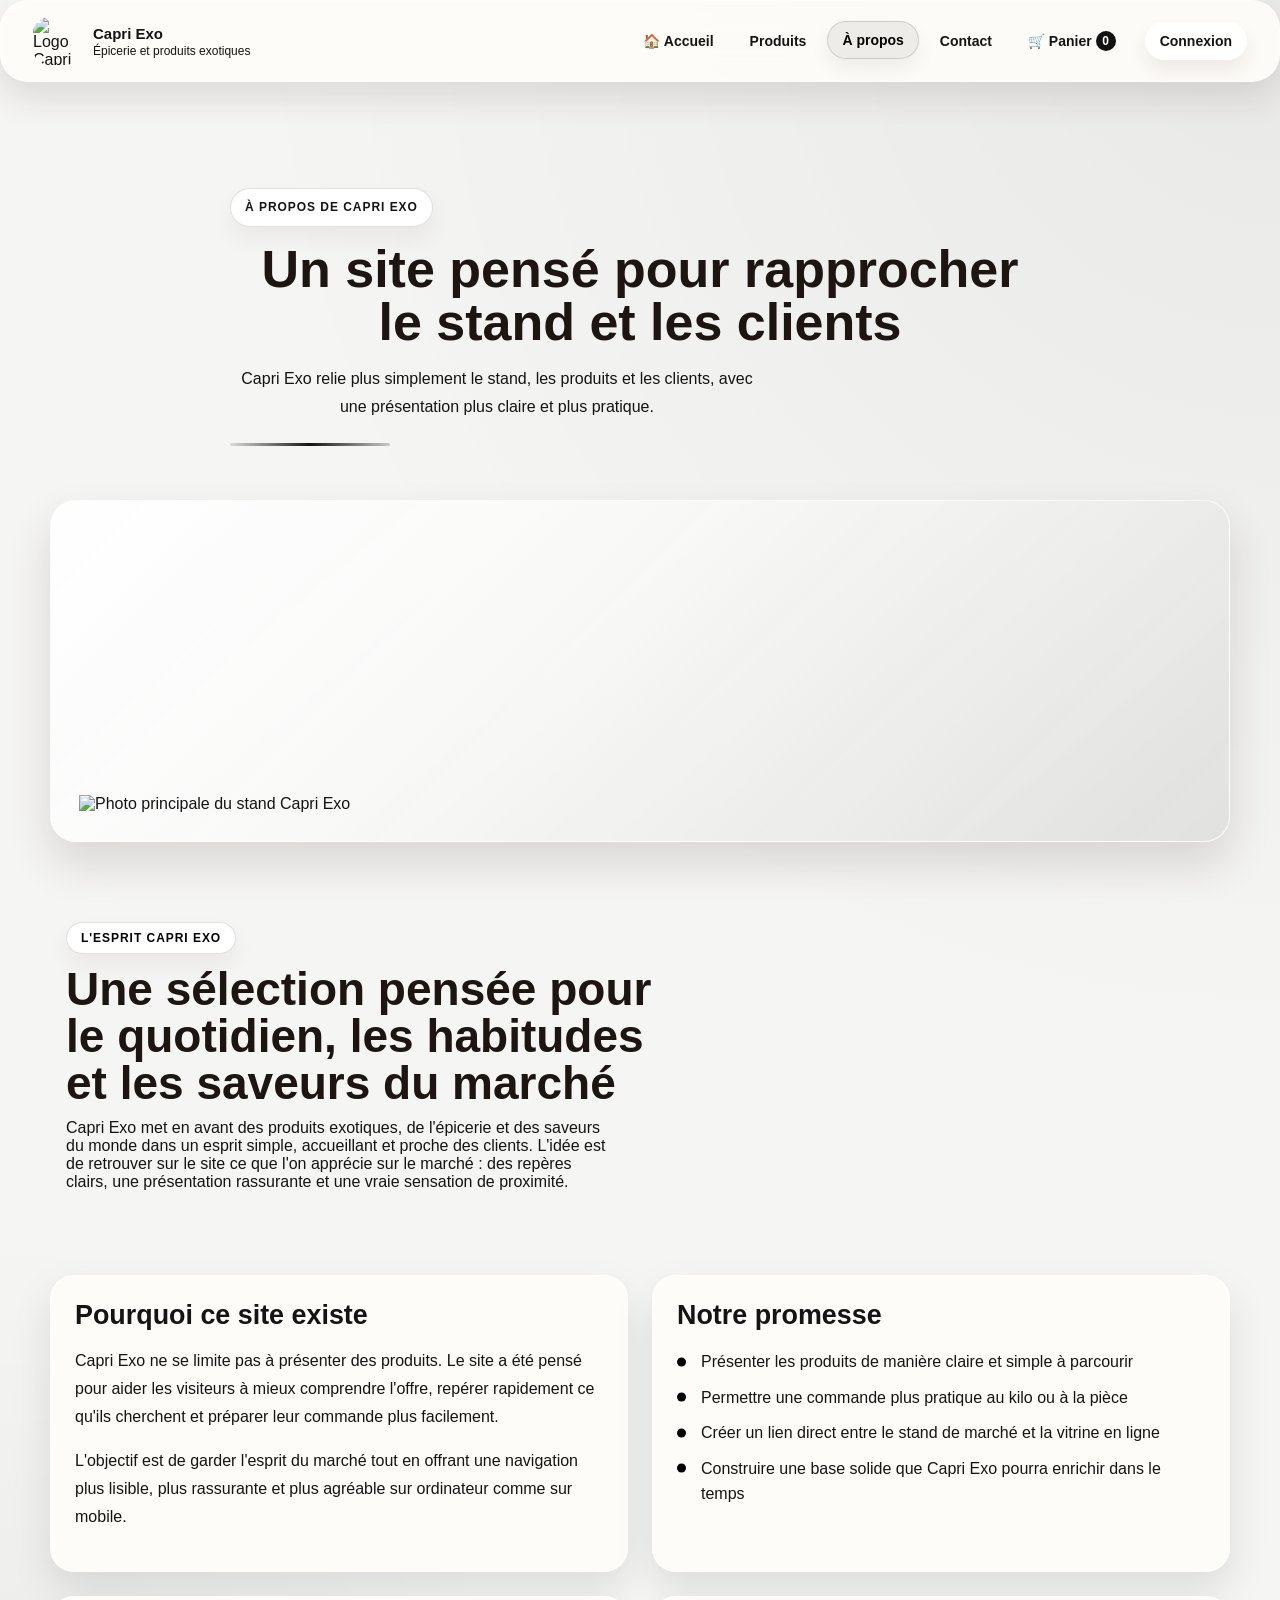
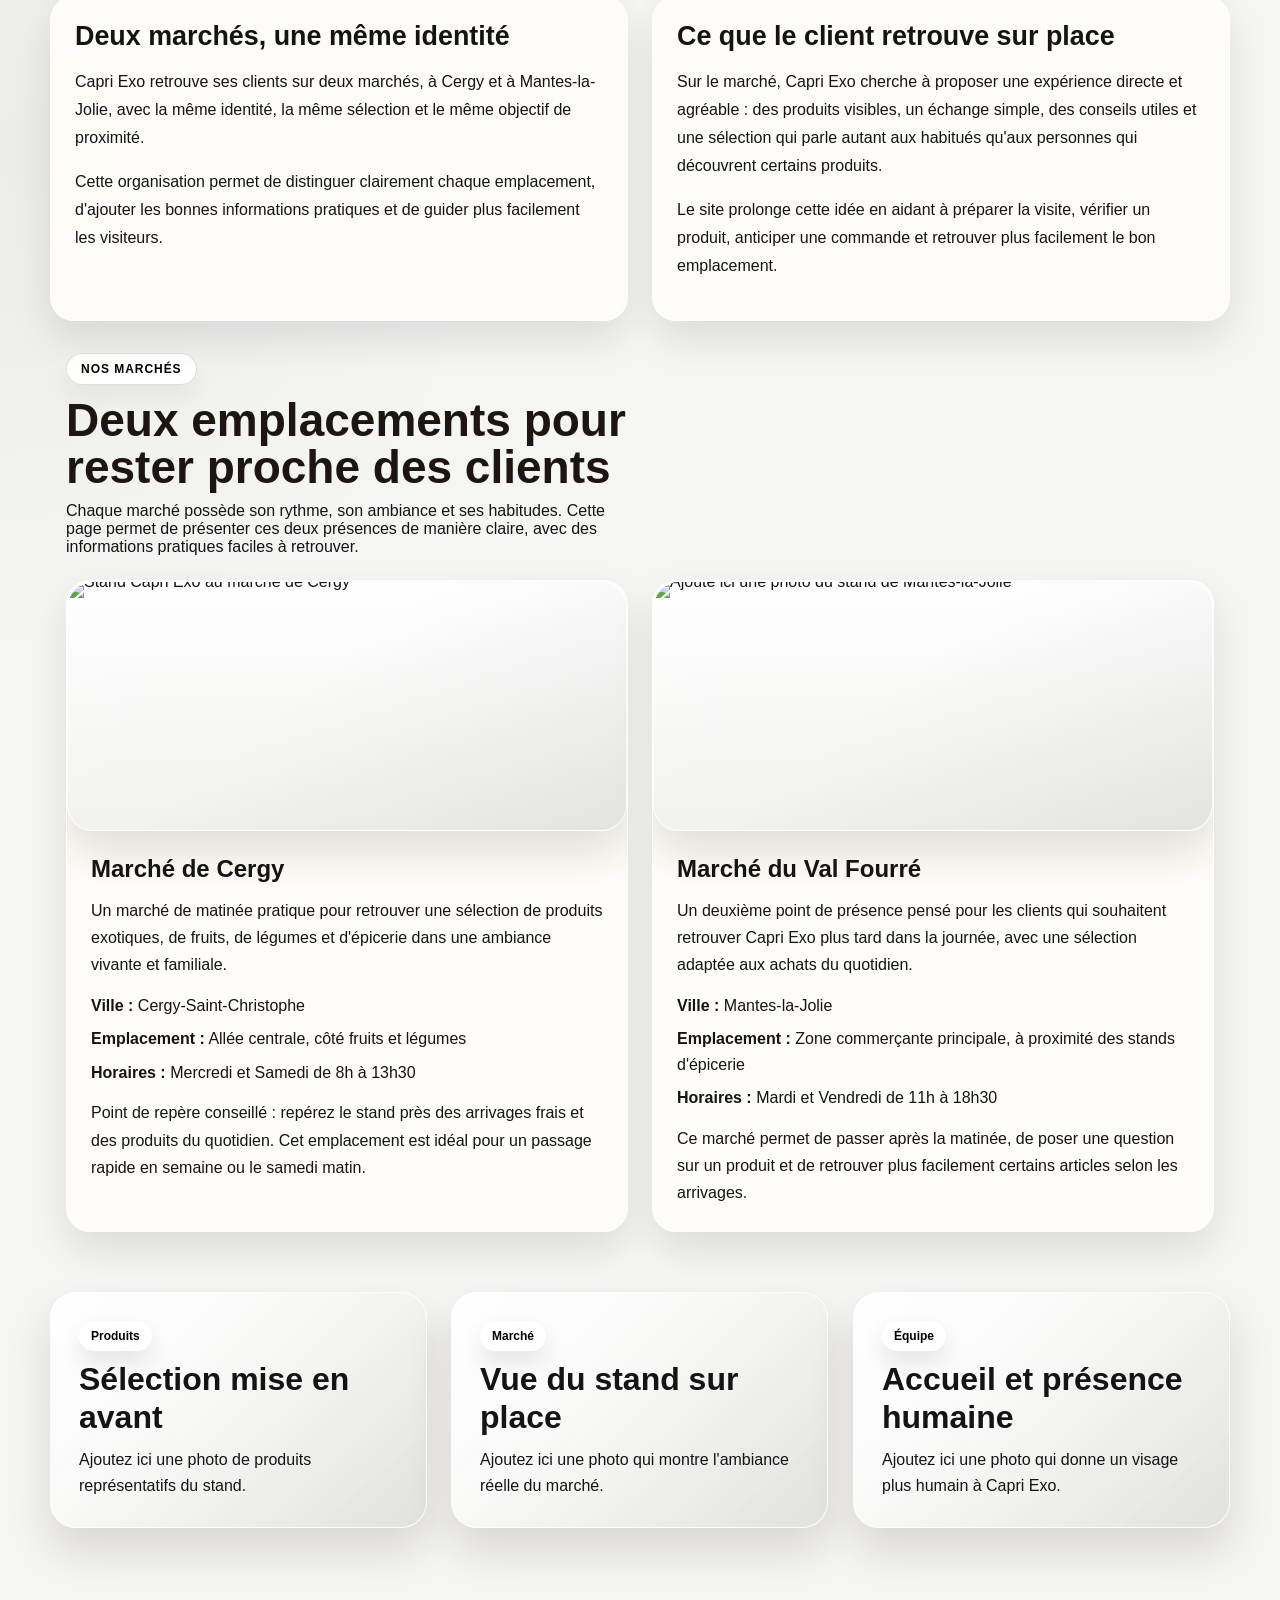
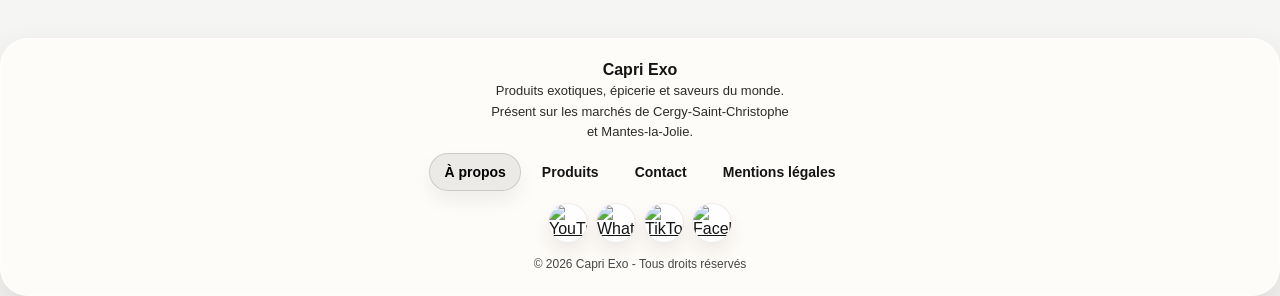
==== apropos.html @ e4e307e5 "Add files via upload" ====
﻿<!-- Declaration du type de document HTML5. -->
<!DOCTYPE html>
<!-- Racine du document avec la langue principale definie en francais. -->
<html lang="fr">
<!-- Debut de l'en-tete du document. -->
<head>
  <!-- Encodage des caracteres pour afficher correctement les accents. -->
  <meta charset="UTF-8">
  <!-- Adaptation de la page aux differents ecrans, surtout sur mobile. -->
  <meta name="viewport" content="width=device-width, initial-scale=1.0">
  <!-- Titre affiche dans l'onglet du navigateur. -->
  <title>Capri Exo - À propos</title>
  <!-- Description utile pour le referencement. -->
  <meta name="description" content="Découvrez l'histoire de Capri Exo, la vision du stand de marché et les informations utiles pour relier le site à la présence sur le marché.">
  <!-- Liaison avec la feuille de style principale. -->
  <link rel="stylesheet" href="style.css">
  <!-- Favicon du site visible dans l'onglet. -->
  <link rel="icon" href="images/logocapriexo.png">
</head>
<!-- Debut du contenu visible dans la page. -->
<body class="page-standard">
  <!-- Barre de navigation principale du site. -->
  <nav class="site-nav">
    <!-- Lien vers l'accueil avec le bloc de marque. -->
    <a href="index.html" class="brand" aria-label="Accueil Capri Exo">
      <!-- Monogramme visuel de la marque. -->
      <span class="brand-mark"><img src="images/logocapriexo.png" alt="Logo Capri Exo"></span>
      <!-- Zone de texte du logo. -->
      <span class="brand-text">
        <!-- Nom principal de la boutique. -->
        <strong>Capri Exo</strong>
        <!-- Sous-titre descriptif de l'activite. -->
        <small>Épicerie et produits exotiques</small>
      </span>
    </a>

    <!-- Liens de navigation du site. -->
    <div class="nav-links">
      <!-- Lien vers la page d'accueil. -->
      <a href="index.html">🏠 Accueil</a>
      <!-- Lien vers le catalogue des produits. -->
      <a href="produits.html">Produits</a>
      <!-- Lien vers la page a propos. -->
      <a href="apropos.html" aria-current="page">À propos</a>
      <!-- Lien vers la page de contact. -->
      <a href="contact.html">Contact</a>
      <!-- Lien vers le panier avec compteur d'articles. -->
      <a href="panier.html">🛒 Panier <span class="badge-panier">0</span></a>
      <!-- Lien vers la future zone de connexion. -->
      <a href="connexion.html" class="nav-login-link">Connexion</a>
    </div>


  </nav>

  <!-- Contenu principal de la page. -->
  <main class="about-page">
    <!-- Bandeau de presentation. -->
    <section class="page-banner page-banner-left">
      <!-- Sous-titre de contexte. -->
      <p class="eyebrow">À propos de Capri Exo</p>
      <!-- Titre principal de la page. -->
      <h1>Un site pensé pour rapprocher le stand et les clients</h1>
      <!-- Texte d'introduction sur le projet. -->
      <p>Capri Exo relie plus simplement le stand, les produits et les clients, avec une présentation plus claire et plus pratique.</p>
    </section>

    <section class="about-hero-visual" aria-label="Emplacement photo principal à propos">
      <div class="photo-frame photo-frame-large">
        <div class="photo-placeholder">
          <img src="images/stand de marché a propos.webp" alt="Photo principale du stand Capri Exo">
        </div>
      </div>
    </section>

    <section class="section">
      <div class="section-heading section-heading-left">
        <p class="eyebrow">L'esprit Capri Exo</p>
        <h2>Une sélection pensée pour le quotidien, les habitudes et les saveurs du marché</h2>
        <p>
          Capri Exo met en avant des produits exotiques, de l'épicerie et des saveurs du monde
          dans un esprit simple, accueillant et proche des clients. L'idée est de retrouver sur
          le site ce que l'on apprécie sur le marché : des repères clairs, une présentation
          rassurante et une vraie sensation de proximité.
        </p>
      </div>
    </section>

    <!-- Grille de contenu sur l'histoire et la promesse. -->
    <section class="about-grid">
      <!-- Bloc sur la refonte du site. -->
      <article class="content-card">
        <!-- Titre du bloc. -->
        <h2>Pourquoi ce site existe</h2>
        <!-- Premier paragraphe explicatif. -->
        <p>
          Capri Exo ne se limite pas à présenter des produits. Le site a été pensé pour aider
          les visiteurs à mieux comprendre l'offre, repérer rapidement ce qu'ils cherchent
          et préparer leur commande plus facilement.
        </p>
        <!-- Second paragraphe explicatif. -->
        <p>
          L'objectif est de garder l'esprit du marché tout en offrant une navigation plus
          lisible, plus rassurante et plus agréable sur ordinateur comme sur mobile.
        </p>
      </article>

      <!-- Bloc sur la promesse du site. -->
      <article class="content-card">
        <!-- Titre du bloc. -->
        <h2>Notre promesse</h2>
        <!-- Liste des engagements. -->
        <ul class="plain-list">
          <!-- Premier engagement. -->
          <li>Présenter les produits de manière claire et simple à parcourir</li>
          <!-- Deuxieme engagement. -->
          <li>Permettre une commande plus pratique au kilo ou à la pièce</li>
          <!-- Troisieme engagement. -->
          <li>Créer un lien direct entre le stand de marché et la vitrine en ligne</li>
          <!-- Quatrieme engagement. -->
          <li>Construire une base solide que Capri Exo pourra enrichir dans le temps</li>
        </ul>
      </article>

      <!-- Bloc avec les informations de stand. -->
      <article class="content-card">
        <!-- Titre du bloc. -->
        <h2>Deux marchés, une même identité</h2>
        <!-- Texte d'explication sur la présence locale. -->
        <p>
          Capri Exo retrouve ses clients sur deux marchés, à Cergy et à Mantes-la-Jolie,
          avec la même identité, la même sélection et le même objectif de proximité.
        </p>
        <p>
          Cette organisation permet de distinguer clairement chaque emplacement, d'ajouter
          les bonnes informations pratiques et de guider plus facilement les visiteurs.
        </p>
      </article>

      <article class="content-card">
        <h2>Ce que le client retrouve sur place</h2>
        <p>
          Sur le marché, Capri Exo cherche à proposer une expérience directe et agréable :
          des produits visibles, un échange simple, des conseils utiles et une sélection qui
          parle autant aux habitués qu'aux personnes qui découvrent certains produits.
        </p>
        <p>
          Le site prolonge cette idée en aidant à préparer la visite, vérifier un produit,
          anticiper une commande et retrouver plus facilement le bon emplacement.
        </p>
      </article>
    </section>

    <section class="section about-markets-section">
      <div class="section-heading section-heading-left">
        <p class="eyebrow">Nos marchés</p>
        <h2>Deux emplacements pour rester proche des clients</h2>
        <p>Chaque marché possède son rythme, son ambiance et ses habitudes. Cette page permet de présenter ces deux présences de manière claire, avec des informations pratiques faciles à retrouver.</p>
      </div>

      <div id="aboutMarketsGrid" class="market-locations-grid" aria-label="Marchés Capri Exo"></div>
    </section>

    <section class="about-gallery" aria-label="Galerie à propos">
      <div class="photo-frame photo-frame-small">
        <div class="photo-placeholder">
          <span class="photo-placeholder-kicker">Produits</span>
          <strong>Sélection mise en avant</strong>
          <p>Ajoutez ici une photo de produits représentatifs du stand.</p>
        </div>
      </div>

      <div class="photo-frame photo-frame-small">
        <div class="photo-placeholder">
          <span class="photo-placeholder-kicker">Marché</span>
          <strong>Vue du stand sur place</strong>
          <p>Ajoutez ici une photo qui montre l'ambiance réelle du marché.</p>
        </div>
      </div>

      <div class="photo-frame photo-frame-small">
        <div class="photo-placeholder">
          <span class="photo-placeholder-kicker">Équipe</span>
          <strong>Accueil et présence humaine</strong>
          <p>Ajoutez ici une photo qui donne un visage plus humain à Capri Exo.</p>
        </div>
      </div>
    </section>
  </main>

  <!-- Pied de page du site. -->
  <footer class="site-footer">
    <!-- Logo de gauche. -->
    <!-- Contenu central du footer. -->
    <div class="footer-main">
      <!-- Bloc marque dans le footer. -->
      <div class="footer-brand">
        <!-- Nom du site. -->
        <strong>Capri Exo</strong>
        <!-- Phrase de synthese. -->
        <p>Produits exotiques, épicerie et saveurs du monde.</p>
      </div>

      <!-- Liens secondaires du footer. -->
      <div class="footer-links">
        <!-- Lien vers la page a propos. -->
        <a href="apropos.html">À propos</a>
        <!-- Lien vers la page produits. -->
        <a href="produits.html">Produits</a>
        <!-- Lien vers la page contact. -->
        <a href="contact.html">Contact</a>
        <!-- Lien vers les mentions legales. -->
        <a href="mentionlegales.html">Mentions légales</a>
      </div>

      <!-- Liens sociaux du footer. -->
      <div class="footer-socials" aria-label="Réseaux sociaux">
        <a href="https://www.youtube.com" target="_blank" rel="noopener noreferrer" aria-label="YouTube">
          <img src="images/youtubelogo.png" alt="YouTube">
        </a>
        <a href="https://www.whatsapp.com" target="_blank" rel="noopener noreferrer" aria-label="WhatsApp">
          <img src="images/whatapplogo.png" alt="WhatsApp">
        </a>
        <a href="https://www.tiktok.com" target="_blank" rel="noopener noreferrer" aria-label="TikTok">
          <img src="images/tiktoklogo.png" alt="TikTok">
        </a>
        <a href="https://www.facebook.com" target="_blank" rel="noopener noreferrer" aria-label="Facebook">
          <img src="images/facebooklogo.png" alt="Facebook">
        </a>
      </div>

      <!-- Copyright. -->
      <p class="footer-copy">&copy; 2026 Capri Exo - Tous droits réservés</p>
    </div>

    <!-- Logo de droite. -->
  </footer>

  <!-- Chargement du script produit commun au site. -->
  <script src="produit.js"></script>
</body>
<!-- Fin du document HTML. -->
</html>
---- style.css ----
﻿/* =========================
   1. VARIABLES ET BASE GLOBALE
========================= */

/* Variables globales du theme pour centraliser les couleurs, espacements et rayons. */
:root {
  --bg: #f5f5f4;
  --surface-soft: #eeeeec;
  --text: #141414;
  --muted: #5f5f5f;
  --line: rgba(0, 0, 0, 0.12);
  --primary: #111111;
  --primary-dark: #000000;
  --accent: #3d3d3d;
  --shadow: 0 18px 40px rgba(0, 0, 0, 0.10);
  --radius-lg: 24px;
  --max-width: 1180px;
  --space-section-y: 48px;
  --space-block-gap: 24px;
  --space-content-gap: 18px;
  --space-tight-gap: 12px;
  --space-card-padding: 24px;
  --space-card-padding-sm: 20px;
}

/* Les dimensions incluent bordure et padding pour simplifier les calculs. */
* {
  box-sizing: border-box;
}

/* Le defilement ancre est lisse sur tout le site. */
html {
  scroll-behavior: smooth;
}

/* Base visuelle de toute l'application. */
body {
  margin: 0;
  padding-top: 148px;
  min-height: 100vh;
  display: flex;
  flex-direction: column;
  font-family: Arial, sans-serif;
  background:
    radial-gradient(circle at top right, rgba(0, 0, 0, 0.05), transparent 28%),
    radial-gradient(circle at left center, rgba(0, 0, 0, 0.04), transparent 24%),
    var(--bg);
  color: var(--text);
}

/* Voile d'entree affiche pendant le chargement de la page. */
body::before {
  content: "";
  position: fixed;
  inset: 0;
  z-index: 5000;
  background: rgba(245, 245, 244, 0.94);
  pointer-events: none;
  animation: pageReveal 0.65s ease forwards;
}

/* Etat de sortie de page quand la navigation se fait entre ecrans. */
body.page-leaving::before {
  animation: none;
  opacity: 1;
  visibility: visible;
}

/* Contenu principal anime a l'arrivee de la page. */
body .site-nav,
body main,
body .site-footer {
  opacity: 0;
  transform: translateY(18px);
  animation: contentReveal 0.7s ease forwards;
}

/* Le bandeau superieur entre avec un leger decalage inverse. */
body .site-nav {
  transform: translateY(-12px);
  animation-duration: 0.6s;
}

body main {
  animation-delay: 0.08s;
}

body .site-footer {
  animation-delay: 0.16s;
}

/* Fond differencie pour la page d'accueil. */
body.page-home::before {
  background: #fff;
  animation-duration: 0.72s;
}

/* Sortie de page avec opacite reduite. */
body.page-leaving .site-nav,
body.page-leaving main,
body.page-leaving .site-footer {
  animation: none;
  opacity: 0;
  transform: translateY(12px);
  transition: opacity 0.28s ease, transform 0.28s ease;
}

/* Le header recule un peu plus lors de la sortie. */
body.page-leaving .site-nav {
  transform: translateY(-8px);
}

/* Le contenu principal prend l'espace vertical utile. */
main {
  min-height: 72vh;
  flex: 1 0 auto;
}

/* Les liens heritent de la couleur courante. */
a {
  color: inherit;
}

/* Les controles de formulaire utilisent la meme police que le contenu. */
button,
input,
textarea {
  font: inherit;
}

/* Les images restent responsives par defaut. */
img {
  max-width: 100%;
}

/* Elements animes progressivement au scroll ou a l'arrivee dans la page d'accueil. */
.reveal-on-scroll.reveal-ready {
  --reveal-y: 30px;
  --reveal-scale: 0.99;
  opacity: 0;
  transform: translate3d(0, var(--reveal-y), 0) scale(var(--reveal-scale));
  transition:
    opacity 0.78s cubic-bezier(0.22, 1, 0.36, 1),
    transform 0.78s cubic-bezier(0.22, 1, 0.36, 1);
  transition-delay: var(--reveal-delay, 0ms);
  will-change: opacity, transform;
  backface-visibility: hidden;
}

.reveal-on-scroll.reveal-ready.is-visible {
  opacity: 1;
  transform: translate3d(0, 0, 0) scale(1);
}

.reveal-card.reveal-ready {
  --reveal-y: 22px;
  --reveal-scale: 0.994;
}


/* =========================
   2. HEADER / NAVIGATION
========================= */

/* Header principal : il prend toute la largeur du haut de page, garde la marque a gauche,
   place la recherche au centre et les liens a droite. */
.site-nav {
  position: fixed;
  top: 0;
  left: 0;
  z-index: 2000;
  width: 100%;
  display: grid;
  grid-template-columns: auto 1fr;
  grid-template-areas: "brand links";
  align-items: center;
  gap: 18px;
  padding: 16px clamp(16px, 3vw, 32px);
  border: 1px solid rgba(255, 255, 255, 0.55);
  border-radius: 28px;
  background: rgba(255, 253, 249, 0.88);
  box-shadow: 0 16px 35px rgba(61, 36, 28, 0.12);
  backdrop-filter: blur(18px);
  overflow: hidden;
}

/* Bloc cliquable de la marque. */
.brand {
  grid-area: brand;
  display: inline-flex;
  align-items: center;
  gap: 12px;
  text-decoration: none;
  color: var(--text);
  flex-shrink: 0;
}

/* Pastille visuelle du logo. */
.brand-mark {
  width: 48px;
  height: 48px;
  display: inline-flex;
  align-items: center;
  justify-content: center;
  border-radius: 16px;
  overflow: hidden;
}

/* Logo image in the brand badge. */
.brand-mark img {
  width: 100%;
  height: 100%;
  object-fit: cover;
  display: block;
}

/* Empilement vertical du nom et du sous-titre. */
.brand-text {
  display: grid;
  gap: 2px;
}

/* Nom principal de la marque. */
.brand-text strong {
  font-size: 15px;
}

/* Sous-titre descriptif de la marque. */
.brand-text small {
  color: var(--text);
  font-size: 12px;
}

/* Zone des liens de navigation. */
.nav-links {
  grid-area: links;
  display: flex;
  align-items: center;
  gap: 6px;
  justify-self: end;
  justify-content: flex-end;
  flex-wrap: wrap;
}

/* Style des liens de navigation. */
.nav-links a {
  display: inline-flex;
  align-items: center;
  justify-content: center;
  padding: 10px 14px;
  border: 1px solid transparent;
  border-radius: 999px;
  color: var(--text);
  text-decoration: none;
  font-size: 14px;
  font-weight: 700;
  transition: background 0.25s ease, color 0.25s ease, transform 0.25s ease, border-color 0.25s ease, box-shadow 0.25s ease;
}

/* Etat au survol et page courante. */
.nav-links a:hover,
.nav-links a[aria-current="page"] {
  background: rgba(0, 0, 0, 0.06);
  color: var(--primary-dark);
  transform: translateY(-1px);
}

.nav-links a[aria-current="page"] {
  border-color: rgba(0, 0, 0, 0.14);
  box-shadow: 0 10px 20px rgba(0, 0, 0, 0.06);
}

/* Bouton de connexion plus visible tout à droite du header. */
.nav-login-link {
  margin-left: 8px;
  border: 1px solid rgba(0, 0, 0, 0.16);
  background: rgba(255, 255, 255, 0.82);
  color: var(--primary-dark);
  box-shadow: 0 10px 18px rgba(67, 42, 30, 0.08);
}

.nav-login-link:hover,
.nav-login-link[aria-current="page"] {
  background: rgba(0, 0, 0, 0.08);
}

.nav-toggle {
  display: none;
  align-items: center;
  justify-content: center;
  width: 46px;
  height: 46px;
  padding: 0;
  border: 1px solid rgba(0, 0, 0, 0.12);
  border-radius: 16px;
  background: rgba(255, 255, 255, 0.9);
  color: var(--primary-dark);
  box-shadow: 0 10px 18px rgba(0, 0, 0, 0.08);
}

.nav-toggle-bars {
  display: grid;
  gap: 5px;
}

.nav-toggle-bars span {
  display: block;
  width: 18px;
  height: 2px;
  border-radius: 999px;
  background: currentColor;
  transition: transform 0.22s ease, opacity 0.22s ease;
}

/* Badge du panier dans le menu. */
.badge-panier {
  display: inline-flex;
  align-items: center;
  justify-content: center;
  min-width: 20px;
  height: 20px;
  margin-left: 4px;
  padding: 0 5px;
  border-radius: 999px;
  background: var(--primary);
  color: #fff;
  font-size: 12px;
}

/* Formulaire de recherche de la barre du haut. */
.search-box {
  display: flex;
  align-items: center;
  width: min(100%, 600px);
  min-height: 56px;
  margin: 0 auto;
  padding: 4px;
  border: 1px solid rgba(95, 67, 52, 0.14);
  border-radius: 999px;
  background: rgba(255, 255, 255, 0.96);
  box-shadow: 0 10px 24px rgba(67, 42, 30, 0.08);
  transition: border-color 0.25s ease, box-shadow 0.25s ease, transform 0.25s ease;
}

/* Effet visuel applique quand on clique dans la recherche. */
.search-box:focus-within {
  border-color: rgba(0, 0, 0, 0.28);
  box-shadow: 0 14px 30px rgba(0, 0, 0, 0.10);
}

/* Champ de recherche principal. */
.search-box input {
  width: 100%;
  padding: 14px 18px;
  border: none;
  background: transparent;
  color: var(--text);
  font-size: 15px;
}

/* Style du texte indicatif dans le champ. */
.search-box input::placeholder {
  color: #8a7d76;
}

/* On garde un focus propre sans double contour sur le champ. */
.search-box input:focus {
  outline: none;
  box-shadow: none;
}

/* Bouton de soumission de la recherche. */
.search-box button {
  width: 48px;
  height: 48px;
  flex: 0 0 48px;
  padding: 0;
  border-radius: 50%;
  background: linear-gradient(135deg, var(--primary), #3a3a3a);
  color: #fff;
  font-weight: 700;
  box-shadow: 0 10px 18px rgba(0, 0, 0, 0.18);
  transition: transform 0.25s ease, box-shadow 0.25s ease, filter 0.25s ease;
}

/* Animation legere au survol du bouton. */
.search-box button:hover {
  transform: translateY(-1px) scale(1.03);
  box-shadow: 0 14px 22px rgba(0, 0, 0, 0.22);
  filter: brightness(1.03);
}

/* Taille et dessin de l'icone de recherche. */
.search-box button svg {
  width: 19px;
  height: 19px;
  stroke: currentColor;
  stroke-width: 2.2;
  fill: none;
  stroke-linecap: round;
  stroke-linejoin: round;
}

/* =========================
   3. BOUTONS ET FORMULAIRES
========================= */

/* Etats de focus pour les champs des formulaires. */
.form-stack input:focus,
.form-stack select:focus,
.form-stack textarea:focus,
.quantity-control input:focus,
.cart-control input:focus,
.summary-fields input:focus,
.summary-fields select:focus,
.summary-fields textarea:focus {
  outline: none;
  border-color: rgba(0, 0, 0, 0.28);
  box-shadow: 0 0 0 4px rgba(0, 0, 0, 0.08);
}

/* Boutons partages entre la recherche et les composants generiques. */
.search-box button,
.button {
  display: inline-flex;
  align-items: center;
  justify-content: center;
  border: none;
  border-radius: 999px;
  cursor: pointer;
  text-decoration: none;
  transition: transform 0.25s ease, box-shadow 0.25s ease, background 0.25s ease;
}

/* Base des boutons reutilisables. */
.button {
  padding: 13px 18px;
  font-weight: 700;
}

/* Animation commune au survol de plusieurs controles. */
.button:hover,
.icon-button:hover,
.filter-button:hover,
.add-button:hover {
  transform: translateY(-2px);
}

/* Variante primaire des boutons d'action. */
.button-primary {
  background: linear-gradient(135deg, var(--primary), #3a3a3a);
  color: #fff;
  box-shadow: 0 16px 26px rgba(0, 0, 0, 0.18);
}

/* Variante secondaire plus legere. */
.button-secondary {
  background: rgba(255, 255, 255, 0.76);
  color: var(--primary-dark);
  border: 1px solid rgba(0, 0, 0, 0.14);
}

/* Variante WhatsApp pour les commandes rapides. */
.button-whatsapp {
  background: #1f1f1f;
  color: #fff;
  box-shadow: 0 16px 26px rgba(0, 0, 0, 0.18);
}

/* Les boutons désactivés restent visibles mais non cliquables. */
button:disabled,
.button:disabled,
.add-button:disabled {
  opacity: 0.55;
  cursor: not-allowed;
  transform: none;
  box-shadow: none;
}

/* Etiquettes de formulaire dans les cartes et le panier. */
.quantity-control label,
.cart-control label,
.form-stack label {
  display: grid;
  gap: 8px;
  color: var(--muted);
  font-size: 13px;
  font-weight: 700;
}

/* Champs de saisie generiques. */
.quantity-control input,
.cart-control input,
.form-stack input,
.form-stack select,
.form-stack textarea {
  width: 100%;
  padding: 12px 13px;
  border: 1px solid var(--line);
  border-radius: 14px;
  background: rgba(255, 255, 255, 0.92);
  color: var(--text);
}

/* Zone de saisie multilignes. */
.form-stack textarea {
  min-height: 120px;
  resize: vertical;
}

/* Message de formulaire ou de confirmation. */
.form-message {
  min-height: 24px;
  margin: 12px 0 0;
  color: var(--primary-dark);
  font-weight: 700;
}

/* =========================
   4. BLOCS COMMUNS ET MISE EN PAGE
========================= */

/* Grilles et grandes zones de page partagees. */
.hero,
.section,
.catalog-page,
.detail-page,
.contact-page,
.cart-page,
.about-page,
.legal-page {
  width: min(calc(100% - 32px), var(--max-width));
  margin: 0 auto;
}

/* Cartes partagees entre plusieurs sections du site. */
.content-card,
.feature-card,
.product-card,
.review-card,
.cart-item,
.summary-card,
.modal-card,
.info-panel {
  border: 1px solid rgba(255, 255, 255, 0.6);
  border-radius: var(--radius-lg);
  background: rgba(255, 253, 249, 0.9);
  box-shadow: var(--shadow);
}

.photo-frame,
.content-card,
.feature-card,
.market-location-card,
.review-card,
.summary-card,
.info-panel {
  transition:
    transform 0.35s ease,
    box-shadow 0.35s ease,
    border-color 0.35s ease;
}

.page-home .photo-frame:hover,
.page-home .content-card:hover,
.page-home .feature-card:hover,
.page-home .market-location-card:hover,
.page-home .info-panel:hover {
  transform: translateY(-4px);
  box-shadow: 0 26px 46px rgba(0, 0, 0, 0.14);
  border-color: rgba(0, 0, 0, 0.12);
}

/* Padding commun des cartes de contenu. */
.feature-card,
.content-card,
.info-panel,
.summary-card {
  padding: var(--space-card-padding);
}

/* Titre dans les cartes de contenu. */
.feature-card h3,
.content-card h2,
.info-panel h3,
.summary-card h2,
.modal-card h2 {
  margin: 0 0 14px;
  font-size: clamp(21px, 2.1vw, 30px);
  line-height: 1.15;
  text-wrap: balance;
}

/* Petit surtitre de section. */
.eyebrow {
  display: inline-flex;
  align-items: center;
  width: fit-content;
  margin: 0 0 10px;
  padding: 8px 14px;
  border: 1px solid rgba(0, 0, 0, 0.12);
  border-radius: 999px;
  background: rgba(255, 255, 255, 0.94);
  color: var(--primary-dark);
  font-size: 12px;
  font-weight: 700;
  letter-spacing: 0.08em;
  text-transform: uppercase;
  box-shadow: 0 12px 22px rgba(59, 37, 24, 0.06);
}

/* Titres partages entre le hero, les sections et les fiches produit. */
.hero h1,
.page-banner h1,
.section-heading h2,
.product-info h1 {
  margin: 0;
  line-height: 1.02;
}

/* Corps de texte descriptif des principales zones. */
.hero-text,
.page-banner p,
.story-copy p,
.content-card p,
.product-description,
.info-panel p {
  color: var(--text);
  line-height: 1.75;
}

/* Titre de section centre. */
.section-heading {
  max-width: 720px;
  margin: 0 auto 24px;
  display: grid;
  gap: var(--space-tight-gap);
  text-align: center;
}

/* Variante alignee a gauche. */
.section-heading-left,
.page-banner-left {
  margin-left: 0;
  margin-right: auto;
  text-align: left;
  justify-items: start;
}

.section-heading .eyebrow,
.page-banner .eyebrow {
  margin-bottom: 0;
}

.section-heading:not(.section-heading-left) .eyebrow,
.page-banner:not(.page-banner-left) .eyebrow {
  margin-left: auto;
  margin-right: auto;
}

/* Taille du titre secondaire de section. */
.section-heading h2 {
  font-size: clamp(28px, 4vw, 46px);
  text-wrap: balance;
}

.page-banner h1,
.section-heading h2,
.product-info h1 {
  color: #1c1512;
}

.page-banner p:last-child,
.section-heading p:last-child {
  max-width: 62ch;
  margin: 0 auto;
}

.page-banner-left p:last-child,
.section-heading-left p:last-child {
  margin-left: 0;
}

/* Texte adouci pour les infos secondaires. */
.info-note,
.muted {
  color: var(--text);
}

.page-banner p:last-child,
.content-card > p,
.legal-stack p,
.contact-layout p,
.summary-card > p {
  max-width: 60ch;
}

/* Etat vide lorsqu'aucun contenu n'est present. */
.empty-state {
  padding: 38px 28px;
  border-radius: var(--radius-lg);
  background: rgba(255, 253, 249, 0.9);
  box-shadow: var(--shadow);
  text-align: center;
}

/* =========================
   5. PAGE D'ACCUEIL
========================= */

/* Hero de la page d'accueil. */
.hero {
  position: relative;
  display: grid;
  grid-template-columns: 1.05fr 0.95fr;
  gap: 28px;
  align-items: center;
  padding: 22px 0 18px;
}

/* Taille du titre principal sur la page d'accueil. */
.hero h1 {
  max-width: 10ch;
  margin: 0;
  font-size: clamp(38px, 6.2vw, 66px);
  line-height: 1.02;
}

/* Description longue du hero. */
.hero-text {
  max-width: 600px;
  margin: 12px 0 16px;
  font-size: 17px;
  line-height: 1.65;
}

.hero-quick-links {
  display: flex;
  flex-wrap: wrap;
  gap: 10px;
  margin: 0 0 14px;
}

.quick-link {
  display: inline-flex;
  align-items: center;
  justify-content: center;
  padding: 10px 14px;
  border: 1px solid rgba(0, 0, 0, 0.10);
  border-radius: 999px;
  background: rgba(255, 255, 255, 0.82);
  color: var(--primary-dark);
  text-decoration: none;
  font-size: 14px;
  font-weight: 700;
  box-shadow: 0 10px 18px rgba(0, 0, 0, 0.05);
  transition: transform 0.22s ease, box-shadow 0.22s ease, background 0.22s ease, border-color 0.22s ease;
}

.quick-link:hover {
  transform: translateY(-1px);
  border-color: rgba(0, 0, 0, 0.16);
  background: rgba(255, 255, 255, 0.96);
  box-shadow: 0 14px 22px rgba(0, 0, 0, 0.08);
}

.page-home .quick-link {
  border-color: #111111;
  background: #111111;
  color: #ffffff;
  box-shadow: 0 12px 22px rgba(0, 0, 0, 0.12);
}

.page-home .quick-link:hover {
  border-color: #1f1f1f;
  background: #1f1f1f;
  color: #ffffff;
  box-shadow: 0 14px 24px rgba(0, 0, 0, 0.18);
}

.page-home .hero-actions-top .button-secondary,
.page-home .home-products-section .home-section-head .button-secondary {
  background: #111111;
  color: #ffffff;
  border-color: #111111;
  box-shadow: 0 16px 26px rgba(0, 0, 0, 0.18);
}

.page-home .hero-actions-top .button-secondary:hover,
.page-home .home-products-section .home-section-head .button-secondary:hover {
  background: #1f1f1f;
  color: #ffffff;
  border-color: #1f1f1f;
}

/* Ligne d'actions du hero. */
.hero-actions {
  display: flex;
  gap: 14px;
  flex-wrap: wrap;
}

/* Listes de points mis en avant. */
.hero-points,
.plain-list {
  display: grid;
  gap: 10px;
  margin: 18px 0 0;
  padding: 0;
  list-style: none;
}

/* Puces decoratives des listes. */
.hero-points li,
.plain-list li {
  position: relative;
  padding-left: 24px;
  color: var(--text);
  line-height: 1.6;
}

/* Pastille decoratrice devant chaque item de liste. */
.hero-points li::before,
.plain-list li::before {
  content: "";
  position: absolute;
  top: 0.8em;
  left: 0;
  width: 9px;
  height: 9px;
  transform: translateY(-50%);
  border-radius: 50%;
  background: #000000;
}

/* Colonne visuelle du hero. */
.hero-visual {
  display: grid;
  gap: var(--space-content-gap);
}

/* Bloc photo principal de l'accueil. */
.hero-photo-panel {
  display: grid;
  gap: var(--space-tight-gap);
}

/* Cadres photo utilises sur l'accueil avant meme d'avoir les vraies images. */
.photo-frame {
  position: relative;
  overflow: hidden;
  border: 1px solid rgba(255, 255, 255, 0.68);
  border-radius: 26px;
  background:
    linear-gradient(135deg, rgba(255, 255, 255, 0.98), rgba(238, 238, 236, 0.95));
  box-shadow: 0 22px 44px rgba(53, 33, 24, 0.14);
}

.photo-frame::before {
  content: "";
  position: absolute;
  inset: 0;
  background: linear-gradient(140deg, rgba(255, 255, 255, 0.16), transparent 42%, rgba(0, 0, 0, 0.06));
  pointer-events: none;
  animation: frameSheen 9s ease-in-out infinite;
}

.photo-frame-large {
  min-height: 340px;
}

.home-wide-photo {
  min-height: 400px;
}

.photo-frame-medium {
  min-height: 250px;
}

.photo-frame-small {
  min-height: 180px;
}

/* Style deja pret pour une vraie image quand tu l'ajouteras plus tard. */
.photo-frame img {
  width: 100%;
  height: 100%;
  display: block;
  object-fit: cover;
}

/* Emplacement visible tant que la vraie photo n'est pas encore mise. */
.photo-placeholder {
  position: relative;
  z-index: 1;
  min-height: inherit;
  height: 100%;
  display: grid;
  align-content: end;
  gap: 10px;
  padding: 28px;
}

.photo-placeholder-kicker {
  display: inline-flex;
  width: fit-content;
  padding: 8px 12px;
  border-radius: 999px;
  background: rgba(255, 255, 255, 0.86);
  color: var(--primary-dark);
  font-size: 12px;
  font-weight: 700;
  box-shadow: 0 12px 22px rgba(58, 36, 25, 0.1);
}

.photo-placeholder strong {
  font-size: clamp(22px, 3vw, 32px);
  line-height: 1.18;
}

.photo-placeholder p {
  margin: 0;
  color: var(--text);
  line-height: 1.65;
}

.photo-placeholder span {
  font-weight: 700;
}

/* Petit texte sous le visuel principal. */
.photo-caption {
  margin: 0;
  color: var(--text);
  line-height: 1.65;
}

/* Badges de contexte dans les cartes. */
.media-badge,
.card-kicker {
  display: inline-flex;
  width: fit-content;
  padding: 8px 12px;
  border-radius: 999px;
  background: rgba(34, 27, 24, 0.08);
  color: var(--text);
  font-size: 12px;
  font-weight: 700;
}

/* Grilles reutilisees sur plusieurs sections. */
.feature-grid,
.about-grid,
.contact-layout {
  display: grid;
  gap: var(--space-block-gap);
}

/* Espacement vertical des sections principales. */
.section {
  padding: var(--space-section-y) 0 28px;
}

/* Variante de recherche centree pour la page catalogue. */
.catalog-search-box {
  position: sticky;
  top: 108px;
  z-index: 1500;
  margin: 0 auto 20px;
  width: min(100%, 680px);
}

/* Grille des cartes d'avantages. */
.feature-grid {
  grid-template-columns: repeat(3, 1fr);
}

/* Mise en page de la section histoire. */
.story-section {
  display: grid;
  grid-template-columns: 1.1fr 0.9fr;
  gap: 22px;
  align-items: start;
}

/* Colonne droite de la section marche : photos + infos. */
.market-side {
  display: grid;
  gap: 14px;
}

.market-section-heading {
  margin-bottom: 2px;
}

.market-locations-grid {
  display: grid;
  grid-template-columns: repeat(2, minmax(0, 1fr));
  gap: var(--space-block-gap);
}

.market-location-card {
  overflow: hidden;
  border: 1px solid rgba(255, 255, 255, 0.6);
  border-radius: var(--radius-lg);
  background: rgba(255, 253, 249, 0.92);
  box-shadow: var(--shadow);
}

.market-location-card .photo-frame {
  position: relative;
  display: block;
  padding: 0;
  line-height: 0;
  background: linear-gradient(180deg, #ffffff, #f1f1ef);
}

.market-location-card .photo-frame img {
  position: absolute;
  inset: 0;
  width: 100%;
  height: 100%;
  display: block;
  object-fit: cover;
  object-position: center;
  padding: 0;
  margin: 0;
}

.market-location-content {
  display: grid;
  gap: 14px;
  padding: var(--space-card-padding);
}

.market-location-content h3 {
  margin: 0;
  font-size: 24px;
}

.market-location-summary,
.market-location-note {
  margin: 0;
  color: var(--text);
  line-height: 1.7;
}

.market-location-meta {
  display: grid;
  gap: 8px;
  margin: 0;
  padding: 0;
  list-style: none;
}

.market-location-meta li {
  color: var(--text);
  line-height: 1.6;
}

.market-photo-left {
  width: 100%;
  min-height: 360px;
  margin-top: 16px;
  margin-left: 0;
}

/* Lignes d'adresse et d'infos pratiques. */
.info-line {
  margin: 0 0 10px;
}

.home-products-section {
  display: grid;
  gap: 24px;
}

.home-products-section-alt {
  padding-top: 18px;
}

.home-section-head {
  display: flex;
  align-items: end;
  justify-content: space-between;
  gap: 18px;
  flex-wrap: wrap;
}

.home-section-head .section-heading {
  margin: 0;
  text-align: left;
}

.home-section-head .section-heading p:last-child {
  margin-left: 0;
}

/* Colonne de texte du hero. */
.hero-copy {
  display: grid;
  align-content: start;
}

.hero-actions-top {
  display: flex;
  justify-content: flex-start;
  margin: 0 0 14px;
}

/* Sections de l'accueil legerement plus espacees pour un rendu plus propre. */
.page-home .section {
  padding-top: 38px;
}

/* La section qui suit le hero reste un peu plus proche pour garder le rythme. */
.page-home .hero + .section {
  padding-top: 20px;
}

/* Liste de points dans la partie histoire. */
.store-checklist {
  display: grid;
  gap: 10px;
  margin: 16px 0 0;
  padding: 0;
  list-style: none;
}

/* Element unitaire de la liste d'accueil. */
.store-checklist li {
  position: relative;
  padding-left: 24px;
  color: var(--text);
  line-height: 1.6;
}

/* Pastille noire devant les points de la liste. */
.store-checklist li::before {
  content: "";
  position: absolute;
  top: 0.8em;
  left: 0;
  width: 9px;
  height: 9px;
  transform: translateY(-50%);
  border-radius: 50%;
  background: #000000;
}

/* Lien place dans l'encart d'informations. */
.info-panel .button {
  margin-top: 10px;
}

/* =========================
   6. PAGES DE CONTENU
========================= */

/* Bandeau d'introduction sur les pages internes. */
.page-banner {
  max-width: 820px;
  margin: 0 auto;
  padding: 40px 0 22px;
  display: grid;
  gap: 16px;
  text-align: center;
}

/* Grand titre du bandeau. */
.page-banner h1 {
  font-size: clamp(34px, 4.2vw, 52px);
  text-wrap: balance;
}

.page-banner::after {
  content: "";
  width: min(160px, 28vw);
  height: 3px;
  margin: 6px auto 0;
  border-radius: 999px;
  background: linear-gradient(90deg, rgba(0, 0, 0, 0.10), rgba(0, 0, 0, 0.92), rgba(120, 120, 120, 0.35));
}

.page-banner-left::after {
  margin-left: 0;
}

/* Espacement bas pour les pages secondaires. */
.contact-page,
.about-page,
.legal-page,
.cart-page {
  padding-bottom: 76px;
  display: grid;
  gap: 32px;
  align-content: start;
}

.about-page > .about-hero-visual,
.about-page > .about-grid,
.about-page > .about-markets-section,
.about-page > .about-gallery,
.contact-page > .contact-layout,
.contact-page > .section,
.legal-page > .legal-stack,
.cart-page > .cart-list,
.cart-page > .order-confirmation-shell {
  margin-top: 0;
}

.location-card {
  align-content: start;
}

.about-hero-visual {
  margin: 0;
}

.about-grid {
  grid-template-columns: repeat(2, minmax(0, 1fr));
  align-items: start;
}

.about-gallery {
  display: grid;
  grid-template-columns: repeat(3, minmax(0, 1fr));
  gap: var(--space-block-gap);
  margin-top: 0;
}

.about-markets-section {
  padding-top: 0;
}

/* Grille de la page contact et des autres blocs de contenu. */
.contact-layout {
  grid-template-columns: 0.9fr 1fr 1fr;
  margin-top: 0;
  align-items: start;
}

/* Liste des avis et pile des contenus legaux. */
.review-list,
.legal-stack {
  display: grid;
  gap: 18px;
}

.about-grid > .content-card,
.contact-layout > .content-card,
.legal-stack > .content-card {
  height: 100%;
}

.contact-page .form-stack {
  display: grid;
  gap: 16px;
}

.contact-page .form-stack label {
  gap: 10px;
}

.contact-page .form-stack input,
.contact-page .form-stack select,
.contact-page .form-stack textarea {
  padding: 13px 14px;
}

.contact-page #reviewSummary {
  margin: 4px 0 10px;
}

/* Les boutons des formulaires de contact et d'avis descendent legerement pour mieux respirer. */
.contact-page .form-stack .button-primary {
  margin-top: 14px;
}

.contact-page .form-message {
  margin-top: 14px;
}
/* Carte d'avis. */
.review-card {
  padding: var(--space-card-padding-sm);
  display: grid;
  gap: 12px;
}

/* En-tete d'un avis. */
.review-card-header {
  display: flex;
  justify-content: space-between;
  gap: 12px;
  margin-bottom: 0;
}

/* Score en etoiles d'un avis. */
.review-stars {
  color: var(--primary-dark);
}

/* Ligne de sélection des étoiles dans le formulaire d'avis. */
.rating-picker {
  display: flex;
  gap: 8px;
  flex-wrap: wrap;
}

/* Etoile cliquable dans le formulaire d'avis. */
.rating-star {
  width: 42px;
  height: 42px;
  border: 1px solid rgba(0, 0, 0, 0.12);
  border-radius: 999px;
  background: rgba(255, 255, 255, 0.78);
  color: rgba(0, 0, 0, 0.28);
  font-size: 22px;
  line-height: 1;
  cursor: pointer;
  transition: transform 0.22s ease, color 0.22s ease, background 0.22s ease;
}

.rating-star.is-active {
  background: rgba(0, 0, 0, 0.08);
  color: var(--primary-dark);
}

/* Message flottant d'ajout au panier et de confirmation rapide. */
.site-toast {
  position: fixed;
  right: 18px;
  bottom: 18px;
  z-index: 5000;
  min-width: 220px;
  max-width: min(360px, calc(100% - 36px));
  padding: 14px 16px;
  border-radius: 16px;
  background: rgba(34, 27, 24, 0.94);
  color: #fff;
  box-shadow: 0 16px 30px rgba(34, 27, 24, 0.28);
  opacity: 0;
  transform: translateY(10px);
  pointer-events: none;
  transition: opacity 0.24s ease, transform 0.24s ease;
}

.site-toast.is-visible {
  opacity: 1;
  transform: translateY(0);
}

/* =========================
   7. CATALOGUE PRODUITS
========================= */

/* Zone de filtres du catalogue. */
.catalog-tools {
  display: grid;
  gap: var(--space-tight-gap);
  margin: 20px 0 24px;
}

/* Rangee de filtres. */
.filter-row {
  display: flex;
  justify-content: center;
  gap: 10px;
  flex-wrap: wrap;
}

/* Rangee secondaire plus compacte. */
.secondary-row {
  gap: 8px;
}

/* Ligne de tri du catalogue. */
.sort-row {
  align-items: center;
}

/* Etiquette du select de tri. */
.sort-label {
  color: var(--muted);
  font-size: 14px;
  font-weight: 700;
}

/* Select de tri des produits. */
.sort-select {
  min-width: 220px;
  padding: 11px 14px;
  border: 1px solid rgba(95, 67, 52, 0.14);
  border-radius: 999px;
  background: rgba(255, 255, 255, 0.9);
  color: var(--text);
}

/* Boutons de filtres, boutons d'icones et boutons d'ajout. */
.filter-button,
.icon-button,
.add-button {
  border: 1px solid rgba(0, 0, 0, 0.12);
  cursor: pointer;
  transition: transform 0.25s ease, background 0.25s ease, border-color 0.25s ease;
}

/* Style de base des filtres. */
.filter-button {
  padding: 10px 16px;
  border-radius: 999px;
  background: rgba(255, 255, 255, 0.76);
  color: var(--muted);
  font-weight: 700;
}

/* Etat actif du filtre. */
.filter-button.is-active {
  background: rgba(0, 0, 0, 0.08);
  color: var(--primary-dark);
  border-color: rgba(0, 0, 0, 0.24);
}

/* Petite ligne de badges produit dans les cartes. */
.product-tag-row {
  display: flex;
  flex-wrap: wrap;
  gap: 8px;
  margin-top: 10px;
}

/* Espace supplémentaire sur la fiche détaillée. */
.detail-tag-row {
  margin: 0 0 14px;
}

/* Badge individuel du produit. */
.product-tag {
  display: inline-flex;
  align-items: center;
  padding: 6px 10px;
  border-radius: 999px;
  font-size: 12px;
  font-weight: 700;
  border: 1px solid rgba(0, 0, 0, 0.08);
  background: rgba(0, 0, 0, 0.04);
  color: #1c1c1c;
}

/* Déclinaisons visuelles des badges produit. */
.tag-nouveau {
  background: rgba(0, 0, 0, 0.08);
  color: #111111;
}

.tag-populaire {
  background: rgba(0, 0, 0, 0.08);
  color: #111111;
}

.tag-arrivage {
  background: rgba(0, 0, 0, 0.10);
  color: #222222;
}

.tag-rupture {
  background: rgba(0, 0, 0, 0.10);
  color: #2a2a2a;
}

.tag-promo {
  background: rgba(0, 0, 0, 0.08);
  color: #111111;
}

/* Compteur de resultats du catalogue. */
.catalog-count {
  margin: 0;
  text-align: center;
  color: var(--muted);
  font-size: 14px;
}

/* Grille principale des produits. */
.product-grid {
  display: grid;
  grid-template-columns: repeat(4, minmax(0, 1fr));
  gap: 20px;
}

/* Etat vide du catalogue sur toute la largeur de la grille. */
.catalog-empty {
  grid-column: 1 / -1;
}

/* Version compacte de la grille. */
.compact-grid {
  grid-template-columns: repeat(3, minmax(0, 1fr));
}

/* Carte individuelle d'un produit. */
.product-card {
  position: relative;
  display: flex;
  flex-direction: column;
  min-height: 420px;
  overflow: hidden;
  isolation: isolate;
  border: 1px solid rgba(0, 0, 0, 0.08);
  background: linear-gradient(180deg, rgba(255, 255, 255, 0.98), rgba(247, 247, 245, 0.96));
  box-shadow:
    0 14px 30px rgba(0, 0, 0, 0.08),
    0 1px 0 rgba(255, 255, 255, 0.82) inset;
  transform: translateY(0);
  transition:
    transform 0.34s ease,
    box-shadow 0.34s ease,
    border-color 0.34s ease,
    background 0.34s ease;
}

.product-card::before {
  content: "";
  position: absolute;
  inset: 0;
  border-radius: inherit;
  border: 1px solid rgba(255, 255, 255, 0.58);
  pointer-events: none;
  z-index: 1;
}

/* Effet de survol de la carte produit. */
.product-card:hover {
  transform: translateY(-10px);
  box-shadow:
    0 30px 58px rgba(0, 0, 0, 0.16),
    0 1px 0 rgba(255, 255, 255, 0.86) inset;
  border-color: rgba(0, 0, 0, 0.14);
  background: linear-gradient(180deg, rgba(255, 255, 255, 1), rgba(249, 249, 247, 0.98));
}

/* Lien enveloppant une carte produit. */
.product-link {
  display: block;
  width: 100%;
  text-decoration: none;
  overflow: hidden;
}

/* Zone image neutre :
   on retire le grand fond vert pour laisser une base plus propre,
   en attendant que tu remplaces par de vraies photos produit. */
.product-media,
.detail-media {
  position: relative;
  overflow: hidden;
  border-bottom: 1px solid var(--line);
  background:
    radial-gradient(circle at top right, rgba(255, 255, 255, 0.82), transparent 30%),
    linear-gradient(180deg, #ffffff, #ededeb);
}

/* Haut de carte arrondi pour les vignettes catalogue. */
.product-media {
  border-radius: 22px 22px 0 0;
}

/* Cadre entier arrondi pour la grande image de la fiche produit. */
.detail-media {
  border-radius: 22px;
}

/* Proprietes communes des images produit. */
.product-media-image,
.detail-media-image {
  position: absolute;
  inset: 0;
  width: 100%;
  height: 100%;
  display: block;
}

/* Image produit dans la grille : on revient au rendu d'origine. */
.product-media-image {
  object-fit: cover;
  object-position: center;
  transform: scale(1);
  transition: transform 0.42s ease, filter 0.42s ease;
}

.product-card:hover .product-media-image {
  transform: scale(1.04);
  filter: saturate(1.03) contrast(1.02);
}

/* Image de la fiche detaillee : on montre toute la photo dans le cadre. */
.detail-media-image {
  object-fit: contain;
  object-position: center;
}

/* Le decor typographique disparait quand une image est presente. */
.product-media.has-image::after,
.detail-media.has-image::after {
  content: none;
}

/* Leger voile pour garantir la lisibilite du texte sur les images. */
.product-media.has-image::before,
.detail-media.has-image::before {
  content: "";
  position: absolute;
  inset: 0;
  background: linear-gradient(180deg, rgba(0, 0, 0, 0.04), rgba(0, 0, 0, 0.28));
  z-index: 0;
}

/* Vignette des cartes produit. */
.product-media {
  width: 100%;
  min-height: 0;
  aspect-ratio: 4 / 3;
  display: grid;
  place-items: end start;
  padding: 16px;
  transition: background 0.34s ease, border-color 0.34s ease, transform 0.34s ease;
}

/* Grande image/zone visuelle sur la page detaillee. */
.detail-media {
  position: sticky;
  top: 118px;
  min-height: 560px;
  padding: 30px;
  border: 1px solid rgba(0, 0, 0, 0.08);
  box-shadow:
    0 24px 50px rgba(0, 0, 0, 0.10),
    0 1px 0 rgba(255, 255, 255, 0.78) inset;
}

/* Lettres decoratives affichees dans le fond des medias. */
.product-media::after,
.detail-media::after {
  content: attr(data-abbr);
  position: absolute;
  right: 18px;
  bottom: 10px;
  color: rgba(0, 0, 0, 0.10);
  font-size: clamp(42px, 10vw, 110px);
  font-weight: 700;
  line-height: 1;
}

/* Contenu place au-dessus du fond decoratif. */
.product-media-content,
.detail-media-content {
  position: relative;
  z-index: 1;
  display: flex;
  align-self: start;
  width: auto;
  height: auto;
  padding: 0;
  border: none;
  border-radius: 0;
  background: transparent;
  backdrop-filter: none;
  box-shadow: none;
  color: #18120f;
}

.detail-media .media-category {
  padding: 8px 14px;
  font-size: 12px;
  box-shadow: 0 14px 24px rgba(0, 0, 0, 0.12);
}

/* Etiquette de categorie dans les medias. */
.media-category {
  display: inline-flex;
  align-self: flex-start;
  width: fit-content;
  padding: 7px 12px;
  border: 1px solid rgba(255, 255, 255, 0.84);
  border-radius: 999px;
  background: rgba(255, 255, 255, 0.94);
  color: #0f0f0f;
  font-size: 11px;
  font-weight: 700;
  letter-spacing: 0.03em;
  text-transform: uppercase;
  box-shadow: 0 10px 18px rgba(0, 0, 0, 0.10);
  backdrop-filter: blur(8px);
  transition: transform 0.28s ease, box-shadow 0.28s ease, background 0.28s ease;
}

.product-card:hover .media-category {
  transform: translateY(-1px);
  box-shadow: 0 14px 22px rgba(0, 0, 0, 0.12);
}

/* Titre dans la zone media. */
.product-media-title,
.detail-media-title {
  margin: 0;
  align-self: flex-start;
  font-size: 18px;
  font-weight: 800;
  color: #17110f;
  line-height: 1.18;
}

/* Corps de la carte produit. */
.product-card-body {
  display: flex;
  flex: 1;
  flex-direction: column;
  gap: 14px;
  padding: var(--space-card-padding-sm);
  background: linear-gradient(180deg, rgba(255, 255, 255, 0.98), rgba(242, 242, 240, 0.96));
  transition: background 0.34s ease, transform 0.34s ease;
}

.product-card:hover .product-card-body {
  background: linear-gradient(180deg, rgba(255, 255, 255, 1), rgba(246, 246, 244, 0.98));
  transform: translateY(-2px);
}

/* Titre secondaire du produit. */
.product-card h3 {
  margin: 0;
  font-size: 18px;
  font-weight: 800;
  color: #16110f;
  line-height: 1.3;
  display: -webkit-box;
  -webkit-line-clamp: 2;
  -webkit-box-orient: vertical;
  overflow: hidden;
}

/* Ligne prix + unite. */
.product-meta {
  display: flex;
  align-items: flex-start;
  justify-content: space-between;
  gap: 10px;
}

/* Bloc prix + unite groupe. */
.price-block {
  display: grid;
  gap: 4px;
}

/* Prix mis en avant. */
.price-tag {
  color: var(--primary-dark);
  font-size: 22px;
  font-weight: 800;
  line-height: 1;
}

/* Etiquette d'unite ou de mode de vente. */
.unit-tag {
  color: var(--muted);
  font-size: 12px;
  font-weight: 600;
}

/* Etiquette de disponibilité. */
.availability-badge {
  display: inline-flex;
  align-items: center;
  padding: 7px 10px;
  border-radius: 999px;
  border: 1px solid rgba(0, 0, 0, 0.08);
  font-size: 11px;
  font-weight: 700;
  white-space: nowrap;
  letter-spacing: 0.03em;
  text-transform: uppercase;
}

.availability-badge.is-available {
  background: rgba(0, 0, 0, 0.08);
  color: #111111;
}

.availability-badge.is-limited {
  background: rgba(0, 0, 0, 0.10);
  color: #2c2c2c;
}

.availability-badge.is-unavailable {
  background: rgba(0, 0, 0, 0.10);
  color: #2a2a2a;
}

/* Description courte du produit. */
.product-description {
  margin: 0;
  font-size: 14px;
  color: var(--text);
}

/* Bloc de saisie des quantites et du poids. */
.quantity-control,
.cart-control {
  display: grid;
  gap: 6px;
}

/* Apercu du prix calcule. */
.price-preview {
  padding: 11px 13px;
  border-radius: 14px;
  background: var(--surface-soft);
  color: var(--primary-dark);
  font-weight: 700;
}

/* Ligne de raccourcis de poids sous le champ. */
.weight-shortcuts {
  display: flex;
  flex-wrap: wrap;
  gap: 8px;
}

/* Bouton rapide de poids. */
.weight-chip {
  padding: 8px 12px;
  border: 1px solid rgba(0, 0, 0, 0.12);
  border-radius: 999px;
  background: rgba(255, 255, 255, 0.82);
  color: var(--muted);
  font-size: 12px;
  font-weight: 700;
  cursor: pointer;
  transition: transform 0.22s ease, border-color 0.22s ease, background 0.22s ease, color 0.22s ease;
}

.weight-chip:hover {
  transform: translateY(-1px);
  border-color: rgba(0, 0, 0, 0.22);
  color: var(--primary-dark);
}

.weight-chip.is-active {
  background: rgba(0, 0, 0, 0.08);
  border-color: rgba(0, 0, 0, 0.24);
  color: var(--primary-dark);
}

/* Pied d'une carte produit ou d'un detail. */
.card-actions,
.detail-actions {
  display: flex;
  gap: 10px;
  align-items: center;
}

.card-actions {
  margin-top: auto;
  padding-top: 6px;
}

/* Bouton principal d'ajout. */
.add-button {
  flex: 1;
  padding: 13px 16px;
  border-radius: 14px;
  background: linear-gradient(135deg, var(--primary), #3a3a3a);
  color: #fff;
  font-weight: 700;
  box-shadow: 0 12px 22px rgba(0, 0, 0, 0.14);
}

/* Bouton d'icone, notamment pour les favoris. */
.icon-button {
  width: 48px;
  height: 48px;
  border-radius: 14px;
  background: rgba(255, 255, 255, 0.86);
  color: var(--primary-dark);
  font-size: 20px;
  box-shadow: 0 10px 20px rgba(0, 0, 0, 0.08);
}

/* Etat favori du bouton d'icone. */
.icon-button.is-favorite {
  background: rgba(0, 0, 0, 0.08);
}

.card-actions .add-button:hover,
.card-actions .icon-button:hover {
  box-shadow: 0 16px 28px rgba(0, 0, 0, 0.14);
}

.back-to-top {
  position: fixed;
  right: 20px;
  bottom: 24px;
  width: 52px;
  height: 52px;
  display: inline-flex;
  align-items: center;
  justify-content: center;
  border: 1px solid rgba(0, 0, 0, 0.12);
  border-radius: 16px;
  background: #111111;
  color: #ffffff;
  font-size: 24px;
  font-weight: 700;
  line-height: 1;
  box-shadow: 0 16px 28px rgba(0, 0, 0, 0.18);
  cursor: pointer;
  opacity: 0;
  visibility: hidden;
  transform: translateY(12px);
  transition: opacity 0.25s ease, transform 0.25s ease, box-shadow 0.25s ease, background 0.25s ease, visibility 0.25s ease;
  z-index: 1200;
}

.back-to-top.is-visible {
  opacity: 1;
  visibility: visible;
  transform: translateY(0);
}

.back-to-top:hover {
  background: #1f1f1f;
  box-shadow: 0 20px 34px rgba(0, 0, 0, 0.22);
}

/* =========================
   8. PAGE DETAIL PRODUIT
========================= */

/* Zone de la page detaillee. */
.detail-page {
  padding-top: 32px;
  padding-bottom: 68px;
}

/* Lien de retour au catalogue. */
.back-link {
  display: inline-flex;
  align-items: center;
  gap: 8px;
  margin-bottom: 24px;
  padding: 10px 16px;
  border: 1px solid rgba(0, 0, 0, 0.10);
  border-radius: 999px;
  background: rgba(255, 255, 255, 0.86);
  color: var(--primary-dark);
  font-weight: 700;
  text-decoration: none;
  box-shadow: 0 10px 20px rgba(0, 0, 0, 0.05);
  transition: transform 0.22s ease, box-shadow 0.22s ease, background 0.22s ease, border-color 0.22s ease;
}

/* Petit soulignement au survol. */
.back-link:hover {
  background: rgba(255, 255, 255, 0.96);
  border-color: rgba(0, 0, 0, 0.16);
  box-shadow: 0 14px 26px rgba(0, 0, 0, 0.08);
  text-decoration: none;
  transform: translateY(-1px);
}

.back-link::before {
  content: "←";
  font-size: 15px;
  line-height: 1;
}

/* Conteneur qui recoit la fiche detaillee. */
.product-detail-shell {
  display: grid;
  gap: 24px;
}

/* Structure image + informations sur la fiche produit. */
.product-detail {
  display: grid;
  grid-template-columns: 0.9fr 1.1fr;
  gap: 30px;
  align-items: start;
}

/* Carte contenant les informations produit. */
.product-info {
  display: grid;
  gap: 20px;
  padding: 32px;
  border: 1px solid rgba(0, 0, 0, 0.08);
  border-radius: 26px;
  background:
    radial-gradient(circle at top right, rgba(255, 255, 255, 0.96), transparent 28%),
    linear-gradient(180deg, rgba(255, 255, 255, 0.99), rgba(244, 244, 242, 0.97));
  box-shadow:
    0 24px 48px rgba(0, 0, 0, 0.08),
    0 1px 0 rgba(255, 255, 255, 0.82) inset;
}

/* Grand titre de la fiche produit. */
.product-info h1 {
  font-size: clamp(34px, 4vw, 52px);
}

.product-copy-head {
  display: grid;
  gap: 10px;
  padding-bottom: 20px;
  border-bottom: 1px solid rgba(0, 0, 0, 0.08);
}

/* Sous-titre / prix de la fiche produit. */
.product-subtitle {
  margin: 0;
  color: var(--primary-dark);
  font-size: 24px;
  font-weight: 800;
  line-height: 1.15;
}

.detail-meta-stack {
  display: grid;
  gap: 12px;
}

/* Bloc d'informations detaillees. */
.detail-grid {
  display: grid;
  grid-template-columns: repeat(2, minmax(0, 1fr));
  gap: 16px;
  margin: 8px 0 0;
}

/* Cartes internes de la zone detail. */
.detail-grid article {
  display: grid;
  gap: 6px;
  min-height: 100%;
  padding: 18px 18px 17px;
  border: 1px solid rgba(0, 0, 0, 0.08);
  border-radius: 16px;
  background: linear-gradient(180deg, rgba(255, 255, 255, 0.96), rgba(246, 246, 244, 0.92));
  box-shadow: 0 12px 24px rgba(0, 0, 0, 0.04);
  transition: transform 0.24s ease, box-shadow 0.24s ease, border-color 0.24s ease;
}

.detail-grid article:hover {
  transform: translateY(-2px);
  border-color: rgba(0, 0, 0, 0.12);
  box-shadow: 0 16px 28px rgba(0, 0, 0, 0.06);
}

/* Titre dans chaque sous-bloc detaille. */
.detail-grid strong {
  display: block;
  margin-bottom: 0;
  color: var(--muted);
  font-size: 12px;
  font-weight: 800;
  letter-spacing: 0.05em;
  text-transform: uppercase;
}

.detail-grid span {
  color: var(--primary-dark);
  line-height: 1.55;
}

/* Ligne de disponibilité sur la fiche produit. */
.detail-status-row {
  display: flex;
  align-items: center;
  gap: 12px;
  flex-wrap: wrap;
  margin: 0;
  padding: 14px 16px;
  border: 1px solid rgba(0, 0, 0, 0.08);
  border-radius: 16px;
  background: rgba(255, 255, 255, 0.88);
}

/* Texte de disponibilité détaillé. */
.detail-availability-text {
  color: var(--muted);
  font-size: 14px;
}

.product-description-lead {
  margin: 0;
  font-size: 15px;
  line-height: 1.8;
}

.detail-purchase-panel {
  display: grid;
  gap: 16px;
  margin-top: 8px;
  padding: 22px;
  border: 1px solid rgba(0, 0, 0, 0.08);
  border-radius: 20px;
  background: linear-gradient(180deg, rgba(255, 255, 255, 0.98), rgba(242, 242, 240, 0.96));
  box-shadow: 0 16px 30px rgba(0, 0, 0, 0.05);
}

.detail-purchase-title {
  margin: 0;
  color: var(--primary-dark);
  font-size: 15px;
  font-weight: 800;
  letter-spacing: 0.04em;
  text-transform: uppercase;
}

.detail-purchase-panel .quantity-control {
  gap: 12px;
}

.detail-purchase-panel .quantity-control label {
  gap: 10px;
  color: var(--primary-dark);
}

.detail-purchase-panel .quantity-control input {
  background: rgba(255, 255, 255, 0.96);
}

.detail-purchase-panel .price-preview {
  padding: 13px 15px;
  border: 1px solid rgba(0, 0, 0, 0.08);
  background: linear-gradient(180deg, rgba(255, 255, 255, 0.98), rgba(238, 238, 236, 0.96));
  box-shadow: 0 10px 20px rgba(0, 0, 0, 0.04);
}

.detail-purchase-panel .weight-chip {
  background: rgba(255, 255, 255, 0.92);
}

/* Les actions detaillees peuvent se mettre en wrapping. */
.detail-actions {
  margin-top: 4px;
  padding-top: 10px;
  border-top: 1px solid rgba(0, 0, 0, 0.08);
  flex-wrap: wrap;
}

.detail-actions .button {
  min-height: 52px;
}

/* Section des produits associes. */
.related-section {
  margin-top: 36px;
}

/* =========================
   9. PANIER ET MODALE CLIENT
========================= */

/* Liste des articles du panier. */
.cart-list {
  display: grid;
  gap: 10px;
}

/* Structure panier avec resume. */
.cart-layout {
  display: grid;
  grid-template-columns: 1.2fr 0.8fr;
  gap: 20px;
}

/* Pile des elements du panier. */
.cart-items {
  display: grid;
  gap: 10px;
  align-content: start;
  justify-items: start;
}

/* Carte d'un article du panier. */
.cart-item {
  width: min(100%, 720px);
  display: grid;
  grid-template-columns: 90px 1fr;
  gap: 10px;
  padding: 8px 10px;
  border: 1px solid rgba(0, 0, 0, 0.08);
  background: linear-gradient(180deg, rgba(255, 255, 255, 0.98), rgba(246, 246, 244, 0.96));
  box-shadow: 0 14px 28px rgba(0, 0, 0, 0.06);
}

/* Vignette image d'un article du panier. */
.cart-media {
  position: relative;
  overflow: hidden;
  border-radius: 16px;
  min-height: 90px;
  aspect-ratio: 1 / 1;
  background: linear-gradient(135deg, rgba(255, 255, 255, 0.98), rgba(235, 235, 233, 0.92));
  box-shadow: inset 0 0 0 1px rgba(255, 255, 255, 0.6);
}

/* Image reelle affichee dans le panier. */
.cart-media-image {
  width: 100%;
  height: 100%;
  object-fit: cover;
  display: block;
  position: absolute;
  inset: 0;
}

/* Leger voile pour mieux lire l'etiquette par-dessus l'image. */
.cart-media.has-image::after {
  content: "";
  position: absolute;
  inset: 0;
  background: linear-gradient(180deg, rgba(19, 16, 14, 0.1) 0%, rgba(19, 16, 14, 0.04) 50%, rgba(19, 16, 14, 0.18) 100%);
}

/* Fallback affiche si l'image du produit est absente. */
.cart-media-fallback {
  position: absolute;
  inset: 0;
  display: flex;
  align-items: center;
  justify-content: center;
  color: rgba(0, 0, 0, 0.55);
  font-size: 22px;
  font-weight: 800;
  letter-spacing: 0.04em;
  text-transform: uppercase;
}

/* Titre d'un article du panier. */
.cart-item h2 {
  margin: 0 0 2px;
  font-size: 18px;
  line-height: 1.15;
}

/* Texte secondaire d'un article du panier. */
.cart-item p {
  margin: 0 0 4px;
  color: var(--text);
  font-size: 13px;
  line-height: 1.4;
}

/* Pied d'un article du panier. */
.cart-item-footer {
  display: flex;
  justify-content: space-between;
  gap: 8px;
  align-items: end;
  margin-top: 6px;
  padding-top: 6px;
  border-top: 1px solid rgba(0, 0, 0, 0.08);
}

/* Total de ligne d'un article. */
.line-total {
  color: var(--primary-dark);
  font-weight: 800;
  font-size: 15px;
}

.cart-item .cart-control label {
  gap: 5px;
  font-size: 12px;
}

.cart-item .cart-control input {
  padding: 10px 12px;
  border-radius: 12px;
  font-size: 14px;
}

.cart-item .price-preview {
  padding: 9px 11px;
  border-radius: 12px;
  font-size: 13px;
}

/* Bouton de suppression dans le panier. */
.remove-button {
  padding: 8px 12px;
  border: 1px solid rgba(34, 27, 24, 0.1);
  border-radius: 12px;
  background: rgba(255, 255, 255, 0.84);
  cursor: pointer;
  font-size: 13px;
  transition: background 0.22s ease, border-color 0.22s ease, transform 0.22s ease;
}

.remove-button:hover {
  background: rgba(0, 0, 0, 0.04);
  border-color: rgba(0, 0, 0, 0.16);
  transform: translateY(-1px);
}

/* Carte resume du panier. */
.summary-card {
  display: grid;
  gap: 18px;
  align-content: start;
  position: sticky;
  top: 120px;
  border: 1px solid rgba(0, 0, 0, 0.08);
  background: linear-gradient(180deg, rgba(255, 255, 255, 0.98), rgba(245, 245, 243, 0.96));
  box-shadow: 0 18px 34px rgba(0, 0, 0, 0.08);
}

/* Ligne de resume simple. */
.summary-row {
  display: flex;
  justify-content: space-between;
  gap: 12px;
  color: var(--text);
}

.summary-row span {
  color: var(--muted);
}

.summary-row strong {
  color: var(--primary-dark);
}

/* Total general du panier. */
.summary-total {
  display: flex;
  justify-content: space-between;
  gap: 12px;
  align-items: center;
  padding: 16px 18px;
  border: 1px solid rgba(0, 0, 0, 0.12);
  border-radius: 18px;
  background: linear-gradient(135deg, rgba(255, 255, 255, 1), rgba(239, 239, 237, 0.98));
  font-size: 24px;
  font-weight: 700;
  box-shadow: 0 16px 30px rgba(0, 0, 0, 0.08);
}

.summary-total span {
  color: var(--muted);
  font-size: 12px;
  font-weight: 800;
  letter-spacing: 0.05em;
  text-transform: uppercase;
}

.summary-total strong {
  color: var(--primary-dark);
  font-size: clamp(28px, 3vw, 34px);
  line-height: 1;
}

/* Second rappel du total juste avant la validation. */
.summary-total-repeat {
  margin-top: 4px;
  font-size: 22px;
  box-shadow: 0 12px 22px rgba(53, 33, 24, 0.09);
}

/* Champs de finalisation dans le résumé panier. */
.summary-fields {
  display: grid;
  gap: 14px;
}

/* Bloc de détail des lignes du panier. */
.summary-breakdown {
  display: grid;
  gap: 12px;
  padding: 16px 18px;
  border-radius: 20px;
  background: rgba(246, 246, 244, 0.92);
  border: 1px solid rgba(0, 0, 0, 0.08);
}

/* Titre du récap détaillé. */
.summary-breakdown-title {
  margin: 0;
  color: var(--text);
  font-size: 14px;
  font-weight: 800;
}

/* Liste détaillée du récapitulatif. */
.summary-breakdown-list {
  display: grid;
  gap: 10px;
  margin: 0;
  padding: 0;
  list-style: none;
}

/* Ligne individuelle du récapitulatif. */
.summary-breakdown-list li {
  display: flex;
  justify-content: space-between;
  gap: 14px;
  align-items: start;
  padding-bottom: 10px;
  border-bottom: 1px solid rgba(95, 67, 52, 0.08);
}

.summary-breakdown-list li:last-child {
  padding-bottom: 0;
  border-bottom: none;
}

/* Colonne de gauche de chaque ligne. */
.summary-breakdown-list li div {
  display: grid;
  gap: 4px;
}

/* Nom du produit. */
.summary-breakdown-list li span {
  font-weight: 700;
}

/* Information secondaire de ligne. */
.summary-breakdown-list li small {
  color: var(--text);
  font-size: 12px;
}

/* Champs du résumé de commande. */
.summary-fields label {
  display: grid;
  gap: 8px;
  color: var(--text);
  font-size: 13px;
  font-weight: 700;
}

.summary-fields input,
.summary-fields select,
.summary-fields textarea {
  width: 100%;
  padding: 12px 13px;
  border: 1px solid var(--line);
  border-radius: 14px;
  background: rgba(255, 255, 255, 0.92);
  color: var(--text);
}

.summary-fields textarea {
  min-height: 96px;
  resize: vertical;
}

/* Actions du résumé panier. */
.summary-actions {
  display: grid;
  gap: 12px;
}

.summary-actions .button-primary {
  box-shadow: 0 16px 28px rgba(0, 0, 0, 0.16);
}

.summary-actions .button,
.summary-actions a {
  width: 100%;
}

/* Zone de confirmation de commande. */
.order-confirmation-shell {
  margin-top: 18px;
}

/* Carte de confirmation après enregistrement. */
.order-confirmation-card {
  display: grid;
  gap: 14px;
  background: linear-gradient(180deg, rgba(255, 255, 255, 0.96), rgba(241, 241, 239, 0.90));
}

/* Petits détails de la commande enregistrée. */
.order-confirmation-grid {
  display: grid;
  grid-template-columns: repeat(auto-fit, minmax(180px, 1fr));
  gap: 10px 18px;
}

.order-confirmation-grid p {
  margin: 0;
}

/* Ligne haute de la confirmation de commande. */
.confirmation-heading {
  display: flex;
  justify-content: space-between;
  gap: 12px;
  align-items: center;
  flex-wrap: wrap;
}

/* Pastille de statut pour la dernière commande. */
.confirmation-pill {
  display: inline-flex;
  align-items: center;
  padding: 7px 12px;
  border-radius: 999px;
  background: rgba(0, 0, 0, 0.08);
  color: #111111;
  font-size: 12px;
  font-weight: 700;
}

/* Variante de récap utilisée sous la dernière commande. */
.order-confirmation-list {
  background: rgba(255, 255, 255, 0.7);
}

/* Voile de fond de la modale client. */
.modal-shell {
  position: fixed;
  inset: 0;
  z-index: 3000;
  display: flex;
  align-items: center;
  justify-content: center;
  padding: 24px;
  background: rgba(19, 14, 12, 0.48);
}

/* Modale masquee. */
.modal-shell.is-hidden {
  display: none;
}

/* Carte centrale de la modale. */
.modal-card {
  position: relative;
  width: min(560px, 100%);
  padding: var(--space-card-padding);
  display: grid;
  gap: 16px;
}

/* Bouton de fermeture de la modale. */
.modal-close {
  position: absolute;
  top: 14px;
  right: 14px;
  width: 38px;
  height: 38px;
  border: none;
  border-radius: 50%;
  background: rgba(0, 0, 0, 0.08);
  color: var(--primary-dark);
  font-size: 24px;
  cursor: pointer;
}

/* =========================
   10. FOOTER
========================= */

/* Footer pleine largeur : il occupe toute la largeur disponible sans depasser de la page. */
.site-footer {
  width: 100%;
  margin: 34px 0 0;
  padding: 22px clamp(18px, 3vw, 30px);
  display: block;
  border: 1px solid rgba(255, 255, 255, 0.55);
  border-radius: 28px;
  background: rgba(255, 253, 249, 0.88);
  box-shadow: 0 16px 35px rgba(61, 36, 28, 0.12);
  backdrop-filter: blur(18px);
  overflow: hidden;
}

/* Bloc central du footer. */
.footer-main {
  display: grid;
  gap: 12px;
  justify-items: center;
  text-align: center;
}

/* Ligne marque du footer. */
.footer-brand {
  display: grid;
  gap: 2px;
  justify-items: center;
}

/* Texte secondaire et copyright du footer. */
.footer-brand strong,
.footer-brand p,
.footer-copy {
  margin: 0;
  color: var(--text);
}

.footer-brand strong {
  font-size: 16px;
  line-height: 1.1;
}

.footer-brand p {
  max-width: 42ch;
  font-size: 13px;
  line-height: 1.5;
  opacity: 0.9;
}

.footer-markets {
  margin: 0;
  color: var(--text);
  font-size: 12px;
  opacity: 0.82;
}

/* Liens secondaires du footer. */
.footer-links {
  display: flex;
  gap: 6px;
  flex-wrap: wrap;
  justify-content: center;
}

/* Liens du footer. */
.footer-links a {
  display: inline-flex;
  align-items: center;
  justify-content: center;
  padding: 10px 14px;
  border: 1px solid transparent;
  border-radius: 999px;
  color: var(--text);
  text-decoration: none;
  font-size: 14px;
  font-weight: 700;
  transition: background 0.25s ease, color 0.25s ease, transform 0.25s ease, border-color 0.25s ease, box-shadow 0.25s ease;
}

/* Survol des liens du footer. */
.footer-links a:hover {
  background: rgba(0, 0, 0, 0.06);
  color: var(--primary-dark);
  transform: translateY(-1px);
}

.footer-links a[aria-current="page"] {
  background: rgba(0, 0, 0, 0.07);
  border-color: rgba(0, 0, 0, 0.14);
  color: var(--primary-dark);
  box-shadow: 0 10px 20px rgba(0, 0, 0, 0.06);
}

/* Liens sociaux du footer. */
.footer-socials {
  display: flex;
  gap: 8px;
  flex-wrap: wrap;
  justify-content: center;
}

/* Boutons sociaux du footer. */
.footer-socials a {
  width: 40px;
  height: 40px;
  display: inline-flex;
  align-items: center;
  justify-content: center;
  border-radius: 999px;
  overflow: hidden;
  background: rgba(255, 255, 255, 0.82);
  border: 1px solid rgba(0, 0, 0, 0.08);
  box-shadow: 0 10px 18px rgba(67, 42, 30, 0.08);
  transition: transform 0.25s ease, box-shadow 0.25s ease;
}

.footer-socials a:hover {
  transform: translateY(-2px);
  box-shadow: 0 14px 22px rgba(0, 0, 0, 0.10);
}

/* Images des logos sociaux. */
.footer-socials img {
  width: 100%;
  height: 100%;
  object-fit: cover;
  display: block;
}

/* Copyright centre. */
.footer-copy {
  text-align: center;
  font-size: 12px;
  line-height: 1.5;
  opacity: 0.78;
}

/* =========================
   11. ANIMATIONS
========================= */

/* Animation d'apparition du voile. */
@keyframes pageReveal {
  from {
    opacity: 1;
  }

  to {
    opacity: 0;
    visibility: hidden;
  }
}

/* Animation d'apparition du contenu principal. */
@keyframes contentReveal {
  to {
    opacity: 1;
    transform: translateY(0);
  }
}

@keyframes frameSheen {
  0%,
  100% {
    opacity: 0.62;
    transform: translateX(0);
  }

  50% {
    opacity: 1;
    transform: translateX(1.5%);
  }
}

/* Respect des preferences de reduction des animations. */
@media (prefers-reduced-motion: reduce) {
  html {
    scroll-behavior: auto;
  }

  body::before,
  body .site-nav,
  body main,
  body .site-footer,
  .reveal-on-scroll.reveal-ready,
  .photo-frame::before {
    animation: none;
    opacity: 1;
    transform: none;
  }

  body.page-leaving .site-nav,
  body.page-leaving main,
  body.page-leaving .site-footer,
  .reveal-on-scroll.reveal-ready {
    transition: none;
  }

  .photo-frame,
  .content-card,
  .feature-card,
  .market-location-card,
  .review-card,
  .summary-card,
  .info-panel,
  .product-card,
  .footer-socials a {
    transition: none;
  }
}

/* =========================
   12. RESPONSIVE
========================= */

/* Ajustements pour les tablettes et petits ordinateurs. */
@media (max-width: 1120px) {
  .product-grid {
    grid-template-columns: repeat(3, minmax(0, 1fr));
  }

  .compact-grid {
    grid-template-columns: repeat(2, minmax(0, 1fr));
  }

  .contact-layout,
  .feature-grid,
  .about-grid,
  .about-gallery,
  .market-locations-grid,
  .story-section,
  .cart-layout,
  .product-detail {
    grid-template-columns: 1fr;
  }

  .detail-media {
    position: relative;
    top: auto;
    min-height: 500px;
  }

  .summary-card {
    position: static;
    top: auto;
  }
}

/* Ajustements pour les tablettes verticales et les mobiles larges. */
@media (max-width: 920px) {
  body.nav-open {
    overflow: hidden;
  }

  body {
    padding-top: 112px;
  }

  .site-nav {
    top: 8px;
    left: 8px;
    right: 8px;
    width: auto;
    transform: none;
    grid-template-columns: minmax(0, 1fr) auto;
    grid-template-areas:
      "brand toggle"
      "links links";
    gap: 14px;
    padding: 14px;
    border-radius: 24px;
  }

  .brand {
    justify-content: flex-start;
  }

  .nav-toggle {
    grid-area: toggle;
    display: inline-flex;
    justify-self: end;
  }

  .nav-links {
    grid-area: links;
    display: grid;
    grid-template-columns: 1fr;
    gap: 8px;
    width: 100%;
    justify-self: stretch;
    max-height: 0;
    opacity: 0;
    overflow: hidden;
    pointer-events: none;
    transition: max-height 0.28s ease, opacity 0.22s ease, padding-top 0.22s ease;
  }

  .nav-links a,
  .nav-login-link {
    width: 100%;
    justify-content: flex-start;
    text-align: left;
    padding: 13px 14px;
    border-radius: 18px;
  }

  .nav-login-link {
    margin-left: 0;
  }

  .site-nav.is-open .nav-links {
    max-height: 420px;
    opacity: 1;
    padding-top: 4px;
    pointer-events: auto;
  }

  .site-nav.is-open .nav-toggle-bars span:nth-child(1) {
    transform: translateY(7px) rotate(45deg);
  }

  .site-nav.is-open .nav-toggle-bars span:nth-child(2) {
    opacity: 0;
  }

  .site-nav.is-open .nav-toggle-bars span:nth-child(3) {
    transform: translateY(-7px) rotate(-45deg);
  }

  .hero {
    grid-template-columns: 1fr;
    padding-top: 44px;
  }

  .hero h1 {
    max-width: none;
  }

  .product-grid {
    grid-template-columns: repeat(2, minmax(0, 1fr));
  }

  .photo-frame-large {
    min-height: 280px;
  }

  .photo-frame-medium {
    min-height: 220px;
  }

  .hero-actions-top {
    justify-content: flex-start;
    margin-left: 0;
  }

  .home-section-head {
    align-items: start;
  }

  .sort-row {
    justify-content: center;
    flex-wrap: wrap;
  }

  .summary-breakdown-list li {
    flex-direction: column;
  }
}

/* Ajustements pour les mobiles standards. */
@media (max-width: 720px) {
  body {
    padding-top: 104px;
  }

  .feature-card,
  .content-card,
  .info-panel,
  .summary-card {
    padding: 24px;
  }

  .site-nav {
    top: 6px;
    left: 6px;
    right: 6px;
    padding: 12px;
    gap: 12px;
  }

  .brand {
    width: auto;
    justify-content: flex-start;
  }

  .nav-links {
    grid-template-columns: 1fr;
  }

  .nav-links a {
    font-size: 13px;
  }

  .page-banner {
    padding: 32px 0 18px;
  }

  .catalog-search-box {
    top: 102px;
    width: 100%;
    margin-bottom: 16px;
  }

  .catalog-tools {
    gap: 14px;
  }

  .filter-row {
    justify-content: stretch;
  }

  .filter-button {
    flex: 1 1 calc(50% - 8px);
    justify-content: center;
  }

  .sort-row {
    flex-direction: column;
    align-items: stretch;
  }

  .sort-select {
    width: 100%;
    min-width: 0;
  }

  .product-grid,
  .compact-grid {
    grid-template-columns: repeat(2, minmax(0, 1fr));
  }

  .about-gallery {
    grid-template-columns: 1fr;
  }

  .detail-grid {
    grid-template-columns: 1fr;
  }

  .hero-actions,
  .hero-actions-top {
    width: 100%;
  }

  .hero-actions .button,
  .hero-actions-top .button {
    flex: 1 1 100%;
  }

  .hero-text {
    font-size: 16px;
    margin-bottom: 18px;
  }

  .hero-quick-links {
    margin-bottom: 16px;
  }

  .quick-link {
    flex: 1 1 calc(50% - 8px);
  }

  .home-section-head {
    flex-direction: column;
    align-items: stretch;
  }

  .home-section-head .button {
    width: 100%;
  }

  .product-info {
    padding: 24px;
  }

  .detail-media {
    min-height: 400px;
    padding: 22px;
  }

  .product-subtitle {
    font-size: 21px;
  }

  .product-media {
    aspect-ratio: 1 / 1;
    padding: 14px;
  }

  .cart-item {
    grid-template-columns: 1fr;
  }

  .cart-item-footer {
    flex-direction: column;
    align-items: stretch;
  }

  .summary-total {
    flex-direction: column;
    align-items: flex-start;
  }

  .site-footer {
    margin-top: 28px;
  }

  .footer-main {
    width: 100%;
    gap: 16px;
  }

  .footer-links {
    gap: 10px;
  }

  .market-photo-left {
    width: 100%;
    margin-left: 0;
  }

  .footer-socials {
    gap: 10px;
  }
}

/* Ajustements pour les petits mobiles. */
@media (max-width: 540px) {
  .feature-card,
  .content-card,
  .info-panel,
  .summary-card {
    padding: 20px;
  }

  body {
    padding-top: 98px;
  }

  .product-grid,
  .compact-grid {
    grid-template-columns: 1fr;
  }

  .about-gallery {
    grid-template-columns: 1fr;
  }

  .hero-actions,
  .detail-actions {
    flex-direction: column;
    align-items: stretch;
  }

  .brand-text small {
    display: none;
  }

  .brand-mark {
    width: 42px;
    height: 42px;
  }

  .nav-links a,
  .nav-login-link {
    padding: 12px 13px;
  }

  .page-banner h1 {
    font-size: clamp(30px, 9vw, 40px);
  }

  .hero h1 {
    font-size: clamp(34px, 11vw, 48px);
  }

  .hero-copy,
  .product-info,
  .summary-card,
  .modal-card {
    gap: 16px;
  }

  .hero-quick-links {
    gap: 8px;
  }

  .quick-link {
    flex: 1 1 100%;
  }

  .hero-photo-panel {
    gap: 10px;
  }

  .photo-caption {
    font-size: 14px;
  }

  .market-locations-grid {
    grid-template-columns: 1fr;
  }

  .contact-layout {
    grid-template-columns: 1fr;
  }

  .photo-placeholder {
    padding: 22px;
  }

  .button,
  .add-button,
  .remove-button {
    width: 100%;
  }

  .back-to-top {
    right: 14px;
    bottom: 18px;
    width: 48px;
    height: 48px;
  }

  .sort-select {
    width: 100%;
    min-width: 0;
  }

  .summary-total strong {
    font-size: 28px;
  }

  .site-footer {
    padding: 22px 18px;
    border-radius: 22px;
  }
}
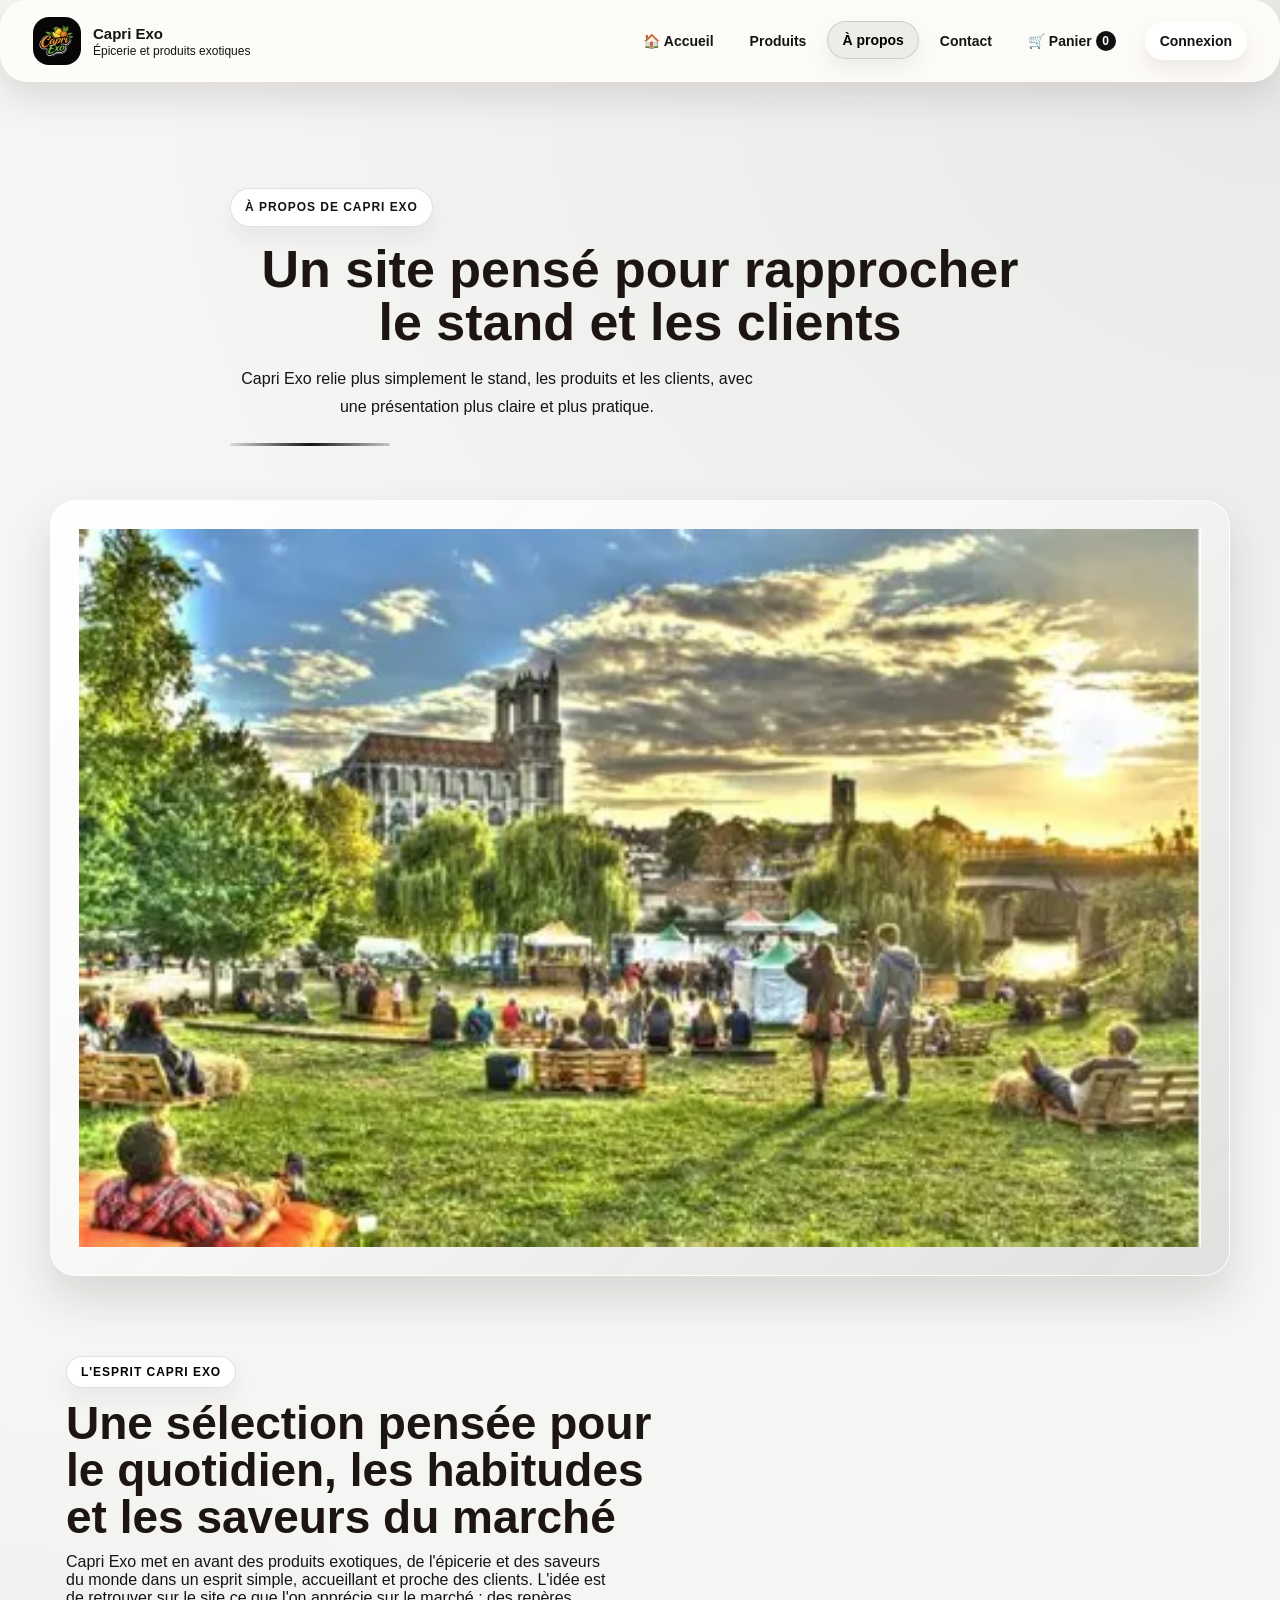
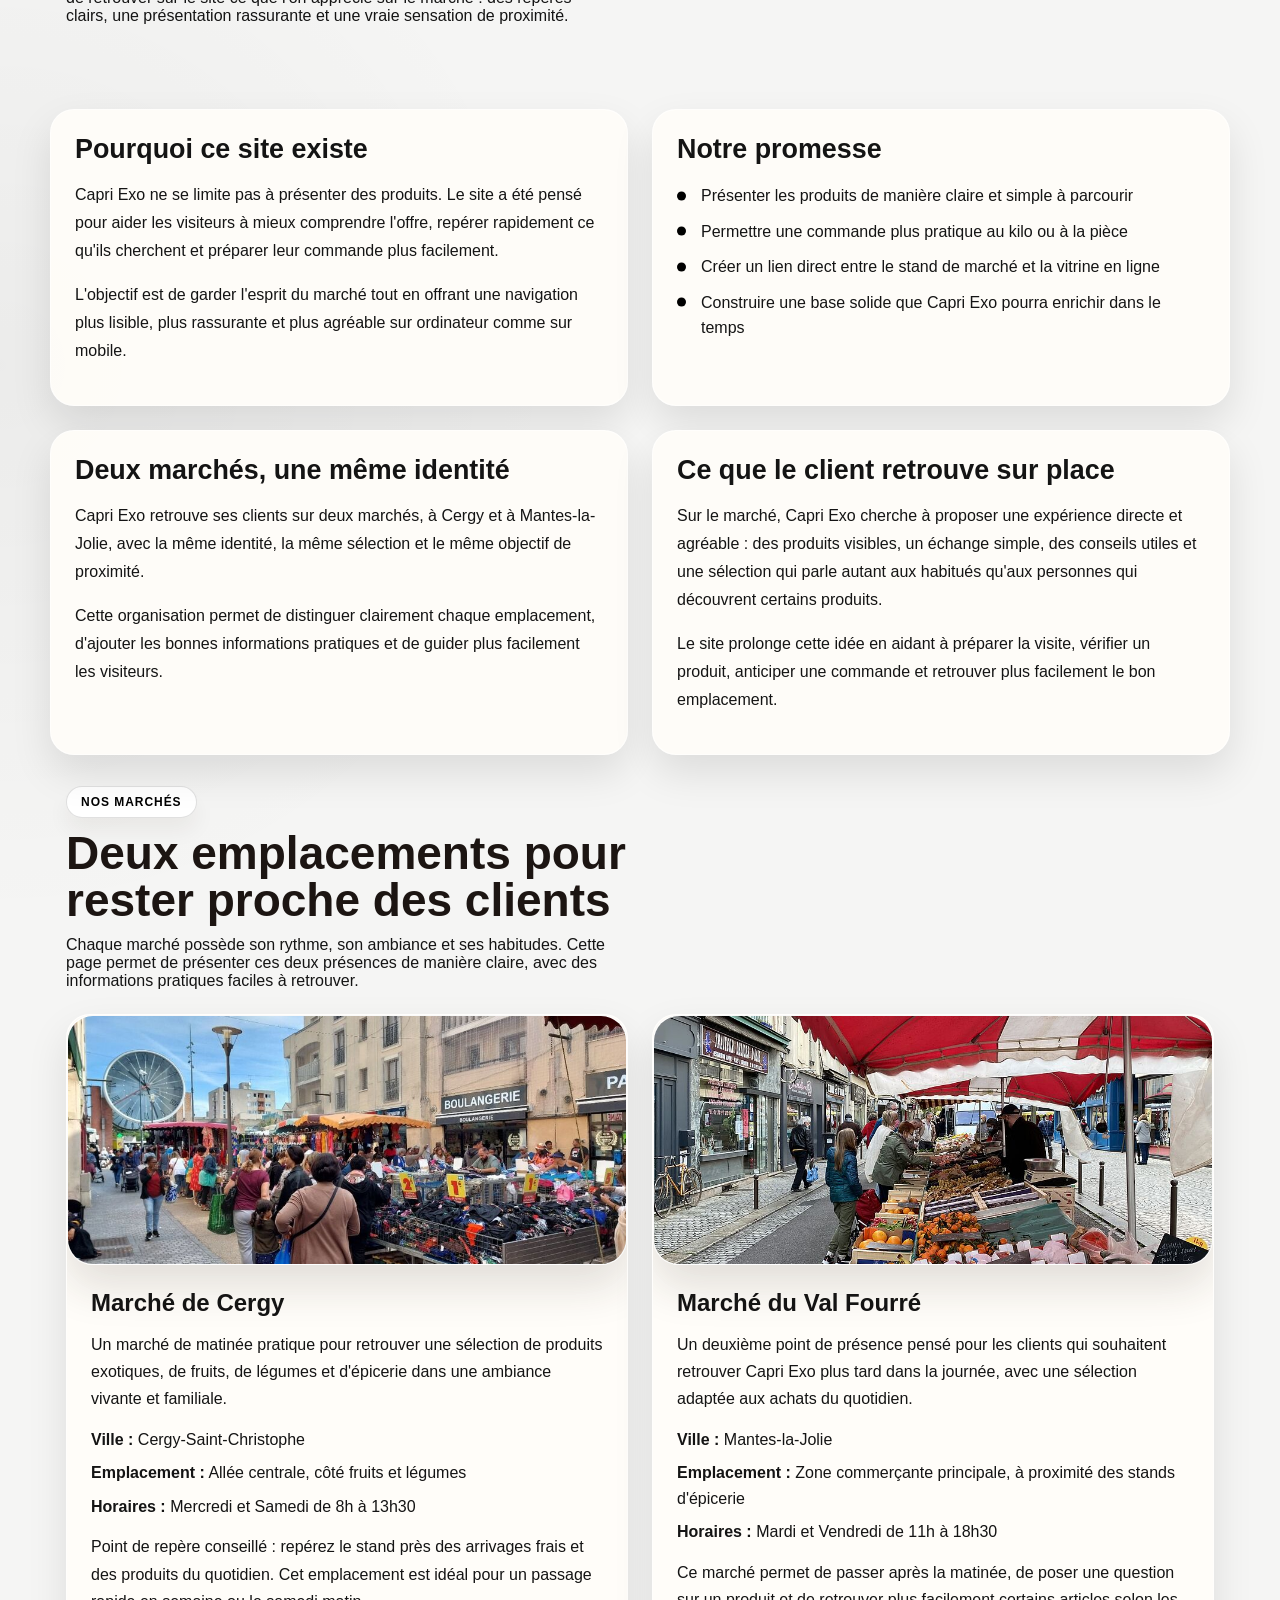
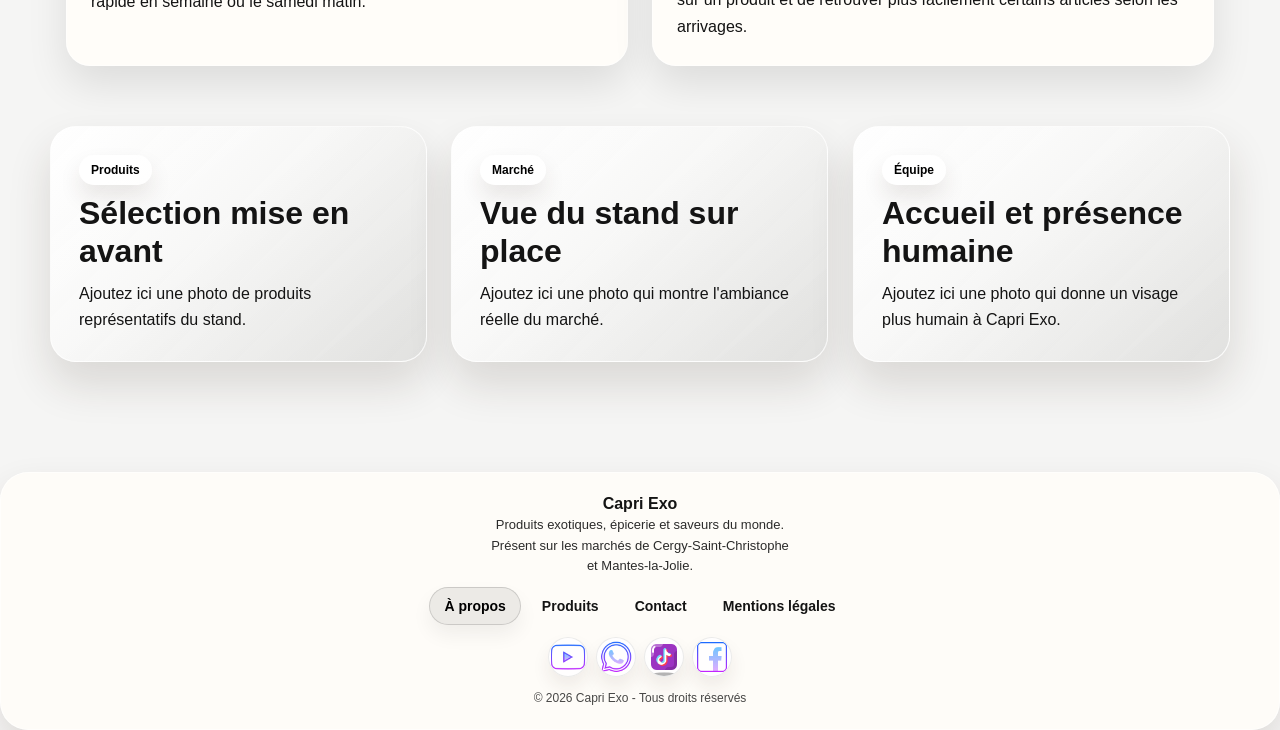
==== commit 74f8eb67: "Synchroniser la version complète de Capri Exo" ====
--- a/apropos.html
+++ b/apropos.html
@@ -16,6 +16,13 @@
   <link rel="stylesheet" href="style.css">
   <!-- Favicon du site visible dans l'onglet. -->
   <link rel="icon" href="images/logocapriexo.png">
+  <script defer src="js/data.js"></script>
+  <script defer src="js/core.js"></script>
+  <script defer src="js/search.js"></script>
+  <script defer src="js/products.js"></script>
+  <script defer src="js/cart.js"></script>
+  <script defer src="js/contact.js"></script>
+  <script defer src="js/main.js"></script>
 </head>
 <!-- Debut du contenu visible dans la page. -->
 <body class="page-standard">
@@ -236,8 +243,7 @@
     <!-- Logo de droite. -->
   </footer>
 
-  <!-- Chargement du script produit commun au site. -->
-  <script src="produit.js"></script>
+  <!-- Chargement des scripts JavaScript separes du site. -->
 </body>
 <!-- Fin du document HTML. -->
 </html>
@@ -248,3 +254,7 @@
 
 
 
+
+
+
+
--- a/style.css
+++ b/style.css
@@ -1075,6 +1075,10 @@
   gap: 24px;
 }
 
+.home-info-grid {
+  grid-template-columns: repeat(3, minmax(0, 1fr));
+}
+
 .home-products-section-alt {
   padding-top: 18px;
 }
@@ -1116,6 +1120,15 @@
 /* La section qui suit le hero reste un peu plus proche pour garder le rythme. */
 .page-home .hero + .section {
   padding-top: 20px;
+}
+
+.home-catalog-section .section-heading,
+.home-about-section .section-heading {
+  margin-bottom: 22px;
+}
+
+.home-catalog-section .catalog-tools {
+  margin-bottom: 28px;
 }
 
 /* Liste de points dans la partie histoire. */
@@ -2955,6 +2968,9 @@
     top: 6px;
     left: 6px;
     right: 6px;
+    width: auto;
+    max-width: calc(100% - 12px);
+    box-sizing: border-box;
     padding: 12px;
     gap: 12px;
   }
@@ -2966,10 +2982,15 @@
 
   .nav-links {
     grid-template-columns: 1fr;
+    width: 100%;
+    max-width: 100%;
+    box-sizing: border-box;
   }
 
   .nav-links a {
     font-size: 13px;
+    max-width: 100%;
+    box-sizing: border-box;
   }
 
   .page-banner {
@@ -3021,11 +3042,19 @@
   .hero-actions,
   .hero-actions-top {
     width: 100%;
+    display: flex;
+    flex-wrap: nowrap;
+    gap: 10px;
   }
 
   .hero-actions .button,
   .hero-actions-top .button {
-    flex: 1 1 100%;
+    flex: 1 1 0;
+    min-width: 0;
+    width: auto;
+    padding: 12px 14px;
+    font-size: 14px;
+    text-align: center;
   }
 
   .hero-text {
@@ -3048,6 +3077,15 @@
 
   .home-section-head .button {
     width: 100%;
+  }
+
+  .hero-photo-panel {
+    max-width: 620px;
+    margin: 0 auto;
+  }
+
+  .photo-frame-large {
+    min-height: 240px;
   }
 
   .product-info {
@@ -3147,6 +3185,25 @@
     padding: 12px 13px;
   }
 
+  .site-nav {
+    left: 5px;
+    right: 5px;
+    max-width: calc(100% - 10px);
+    padding: 10px;
+    gap: 10px;
+  }
+
+  .nav-links {
+    gap: 7px;
+  }
+
+  .nav-links a,
+  .nav-login-link {
+    font-size: 12px;
+    padding: 11px 12px;
+    border-radius: 16px;
+  }
+
   .page-banner h1 {
     font-size: clamp(30px, 9vw, 40px);
   }
@@ -3170,8 +3227,27 @@
     flex: 1 1 100%;
   }
 
+  .hero-actions,
+  .hero-actions-top {
+    flex-wrap: nowrap;
+    gap: 8px;
+  }
+
+  .hero-actions .button,
+  .hero-actions-top .button {
+    flex: 1 1 0;
+    min-width: 0;
+    width: auto;
+    padding: 11px 10px;
+    font-size: 12px;
+  }
+
   .hero-photo-panel {
     gap: 10px;
+  }
+
+  .photo-frame-large {
+    min-height: 210px;
   }
 
   .photo-caption {
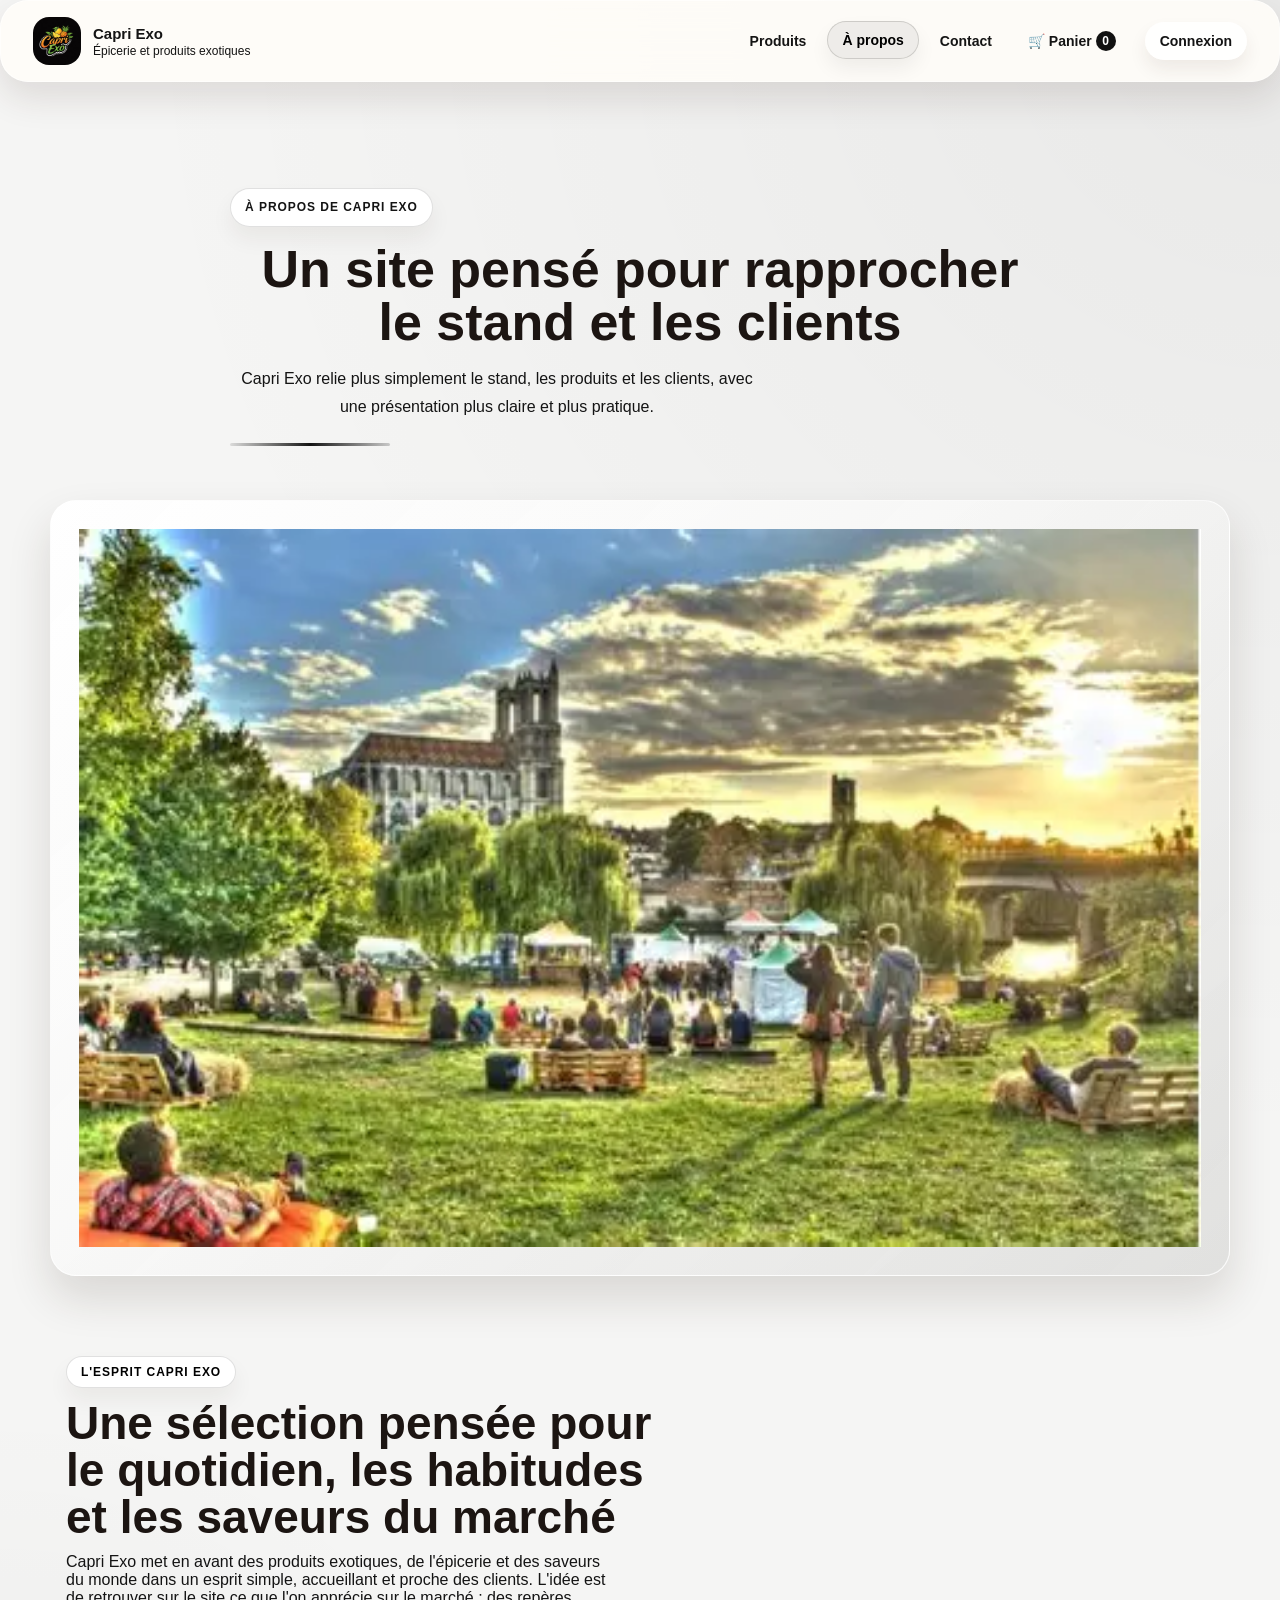
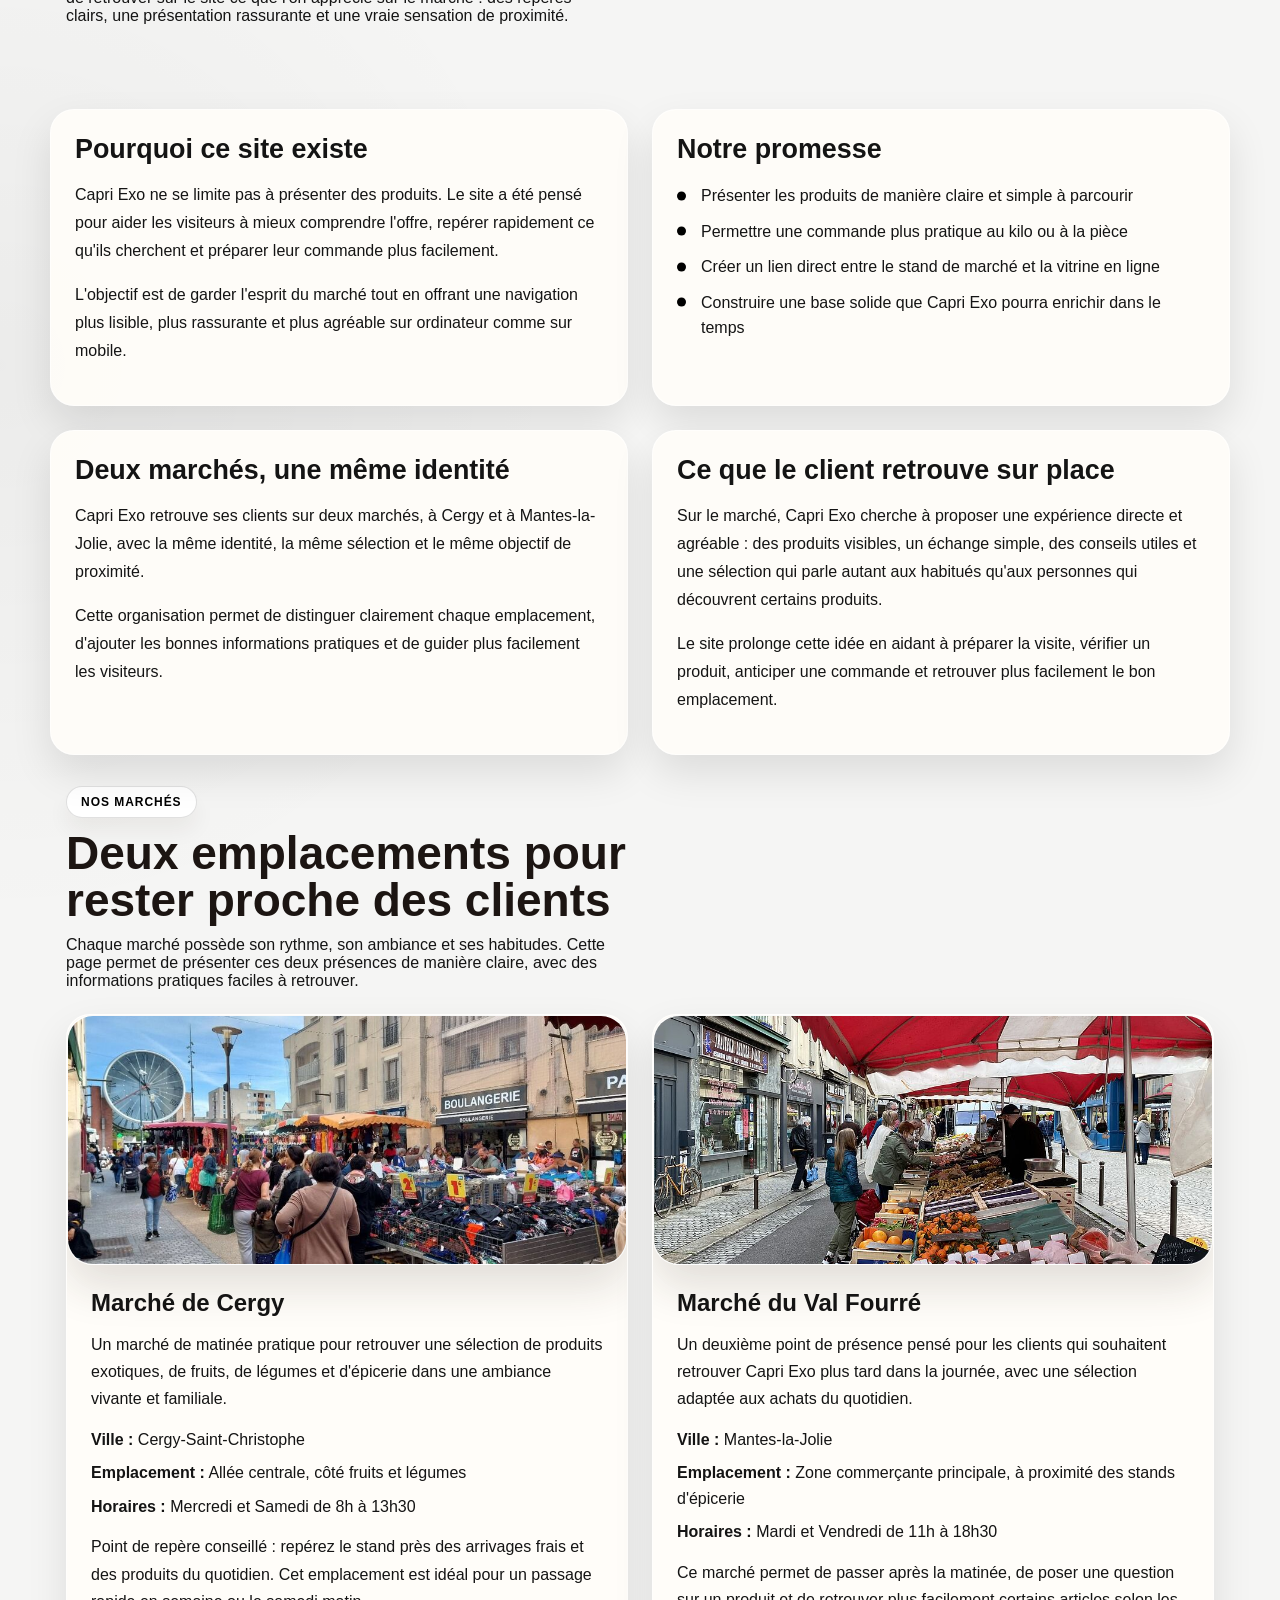
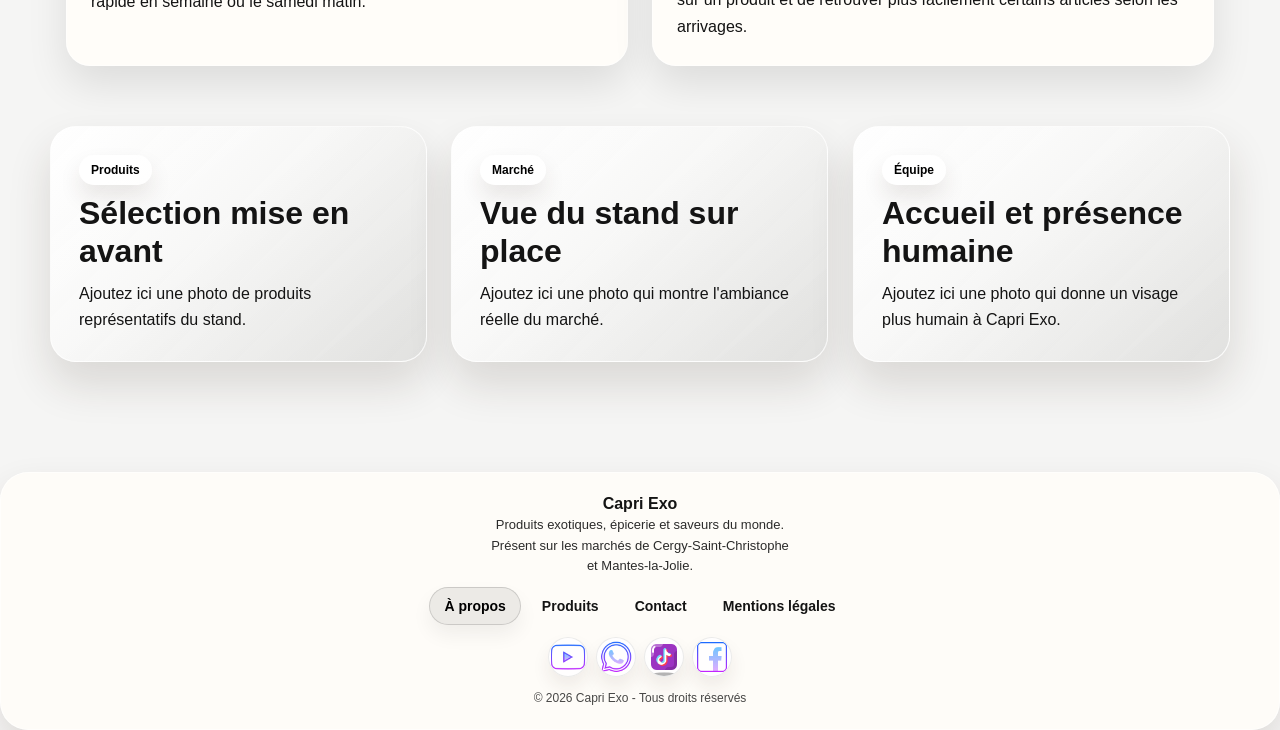
==== commit 4608fb38: "Restore HTML structure and comments in apropos.html" ====
--- a/apropos.html
+++ b/apropos.html
@@ -1,4 +1,4 @@
-﻿<!-- Declaration du type de document HTML5. -->
+<!-- Declaration du type de document HTML5. -->
 <!DOCTYPE html>
 <!-- Racine du document avec la langue principale definie en francais. -->
 <html lang="fr">
@@ -43,10 +43,8 @@
 
     <!-- Liens de navigation du site. -->
     <div class="nav-links">
-      <!-- Lien vers la page d'accueil. -->
-      <a href="index.html">🏠 Accueil</a>
       <!-- Lien vers le catalogue des produits. -->
-      <a href="produits.html">Produits</a>
+      <a href="index.html#catalogue-produits">Produits</a>
       <!-- Lien vers la page a propos. -->
       <a href="apropos.html" aria-current="page">À propos</a>
       <!-- Lien vers la page de contact. -->
@@ -213,7 +211,7 @@
         <!-- Lien vers la page a propos. -->
         <a href="apropos.html">À propos</a>
         <!-- Lien vers la page produits. -->
-        <a href="produits.html">Produits</a>
+        <a href="index.html#catalogue-produits">Produits</a>
         <!-- Lien vers la page contact. -->
         <a href="contact.html">Contact</a>
         <!-- Lien vers les mentions legales. -->
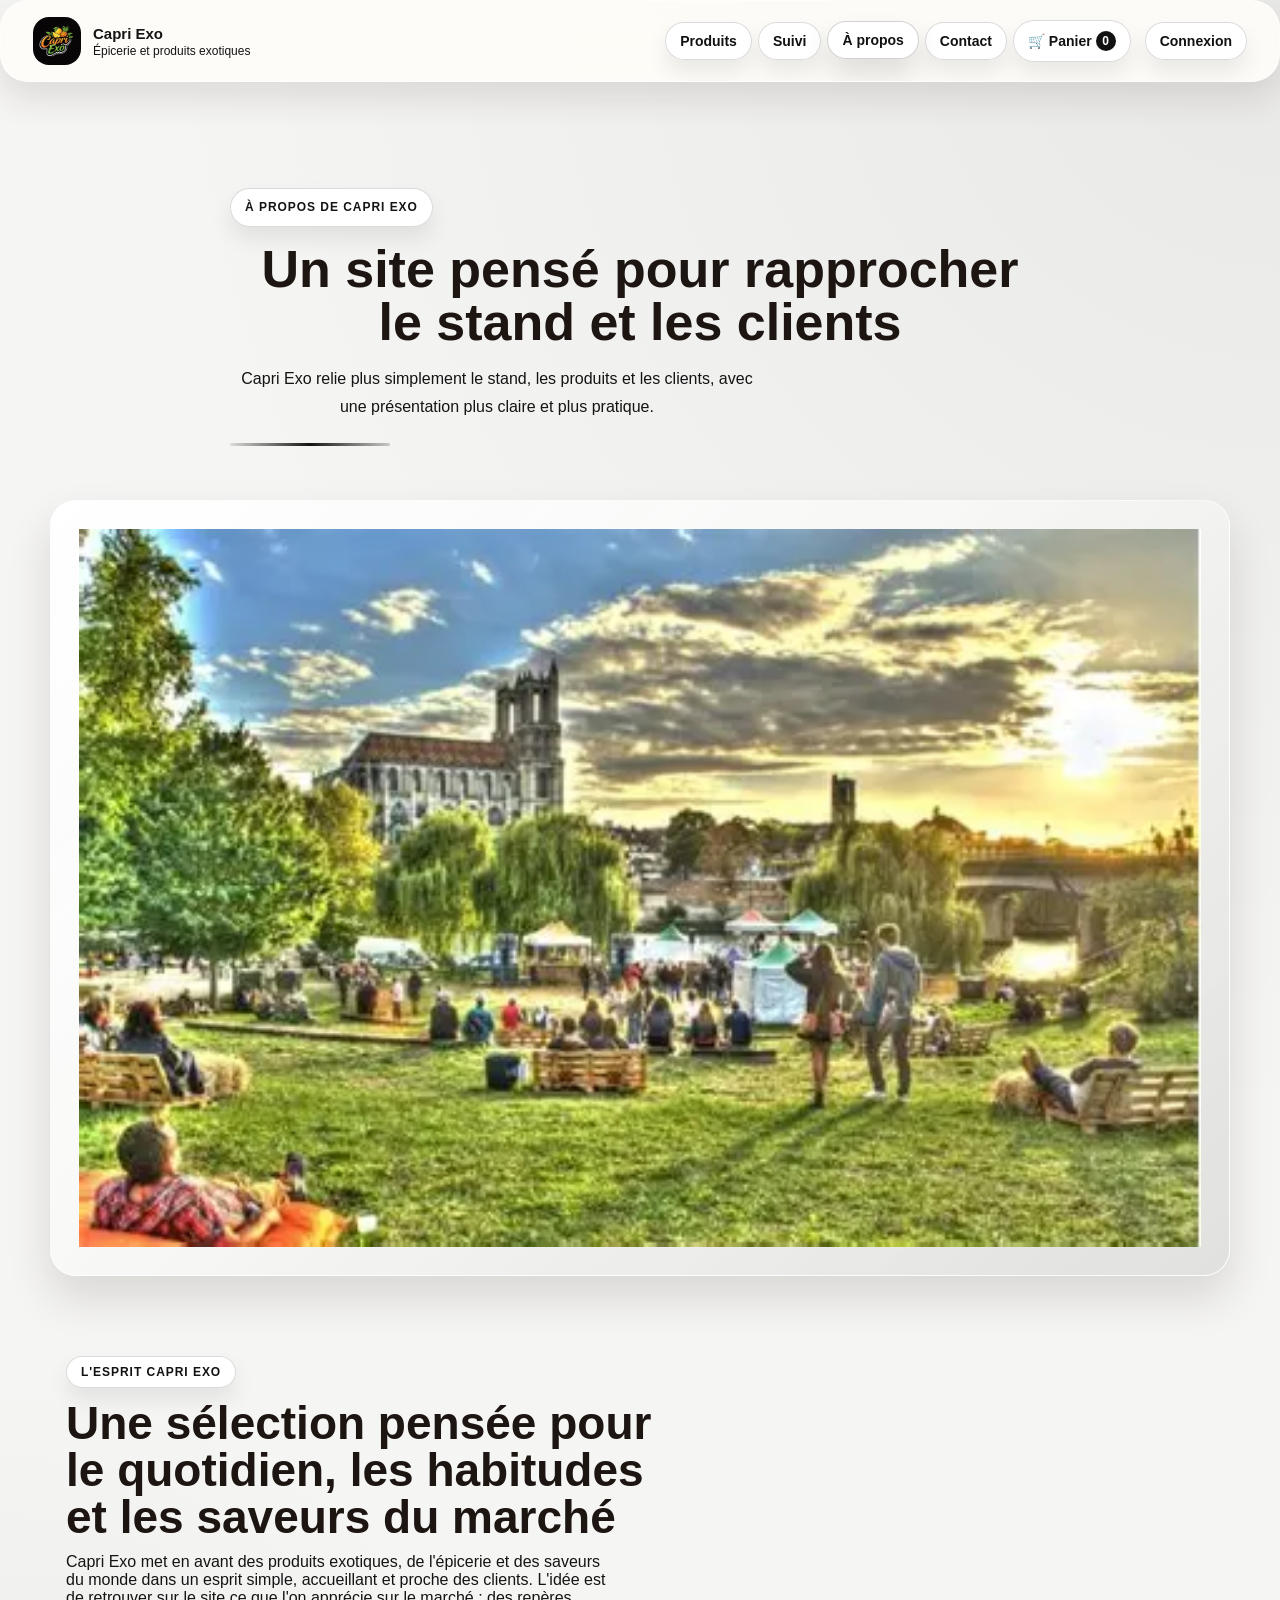
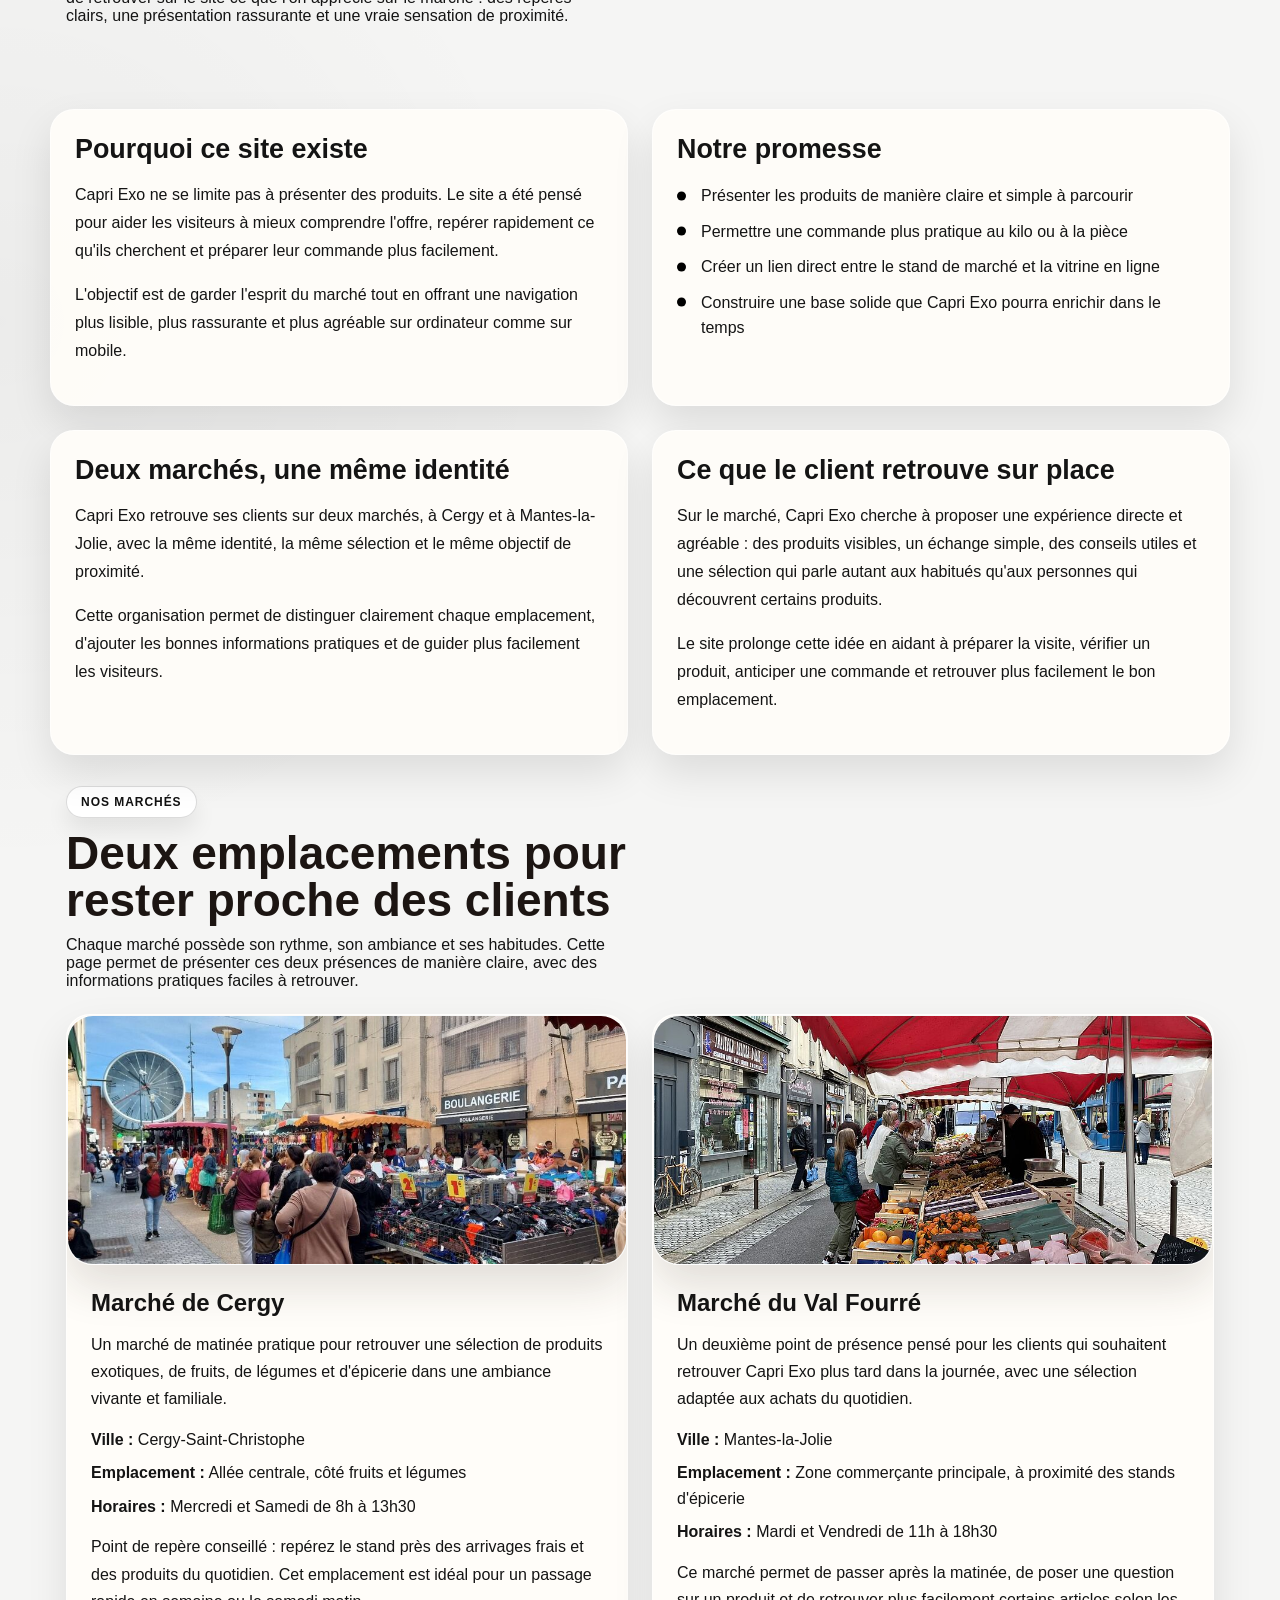
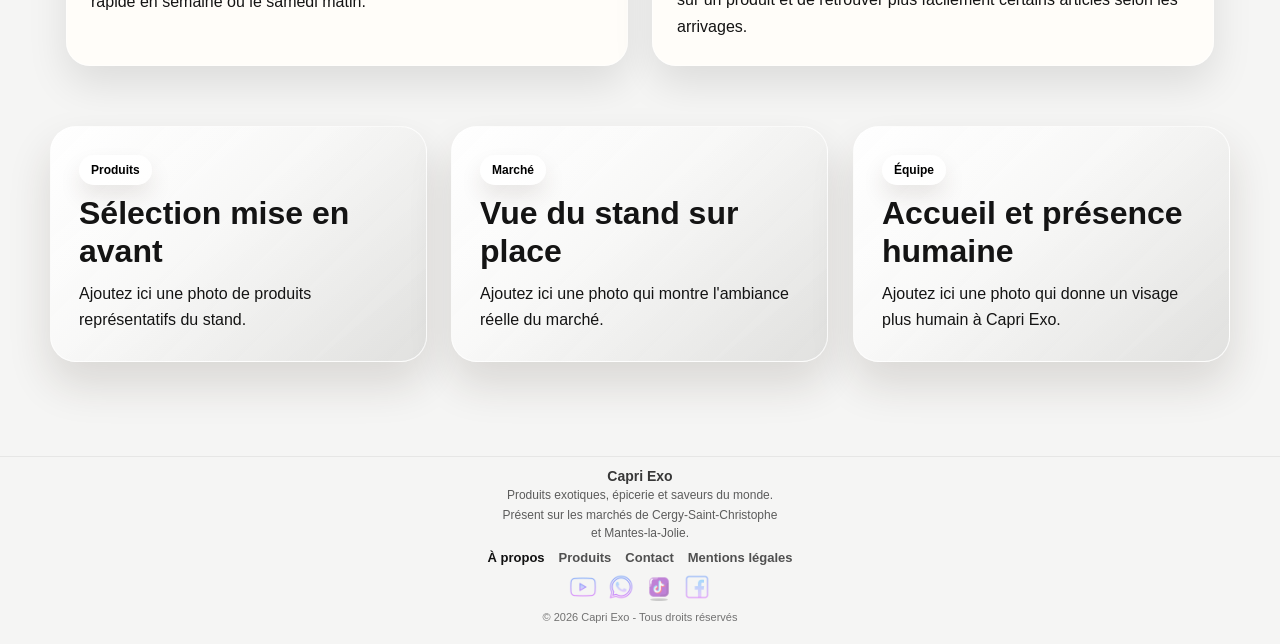
==== commit 020f029b: "Mise à jour complète du site Capri Exo" ====
--- a/apropos.html
+++ b/apropos.html
@@ -1,258 +1,254 @@
-<!-- Declaration du type de document HTML5. -->
-<!DOCTYPE html>
-<!-- Racine du document avec la langue principale definie en francais. -->
-<html lang="fr">
-<!-- Debut de l'en-tete du document. -->
-<head>
-  <!-- Encodage des caracteres pour afficher correctement les accents. -->
-  <meta charset="UTF-8">
-  <!-- Adaptation de la page aux differents ecrans, surtout sur mobile. -->
-  <meta name="viewport" content="width=device-width, initial-scale=1.0">
-  <!-- Titre affiche dans l'onglet du navigateur. -->
-  <title>Capri Exo - À propos</title>
-  <!-- Description utile pour le referencement. -->
-  <meta name="description" content="Découvrez l'histoire de Capri Exo, la vision du stand de marché et les informations utiles pour relier le site à la présence sur le marché.">
-  <!-- Liaison avec la feuille de style principale. -->
-  <link rel="stylesheet" href="style.css">
-  <!-- Favicon du site visible dans l'onglet. -->
-  <link rel="icon" href="images/logocapriexo.png">
-  <script defer src="js/data.js"></script>
-  <script defer src="js/core.js"></script>
-  <script defer src="js/search.js"></script>
-  <script defer src="js/products.js"></script>
-  <script defer src="js/cart.js"></script>
-  <script defer src="js/contact.js"></script>
-  <script defer src="js/main.js"></script>
-</head>
-<!-- Debut du contenu visible dans la page. -->
-<body class="page-standard">
-  <!-- Barre de navigation principale du site. -->
-  <nav class="site-nav">
-    <!-- Lien vers l'accueil avec le bloc de marque. -->
-    <a href="index.html" class="brand" aria-label="Accueil Capri Exo">
-      <!-- Monogramme visuel de la marque. -->
-      <span class="brand-mark"><img src="images/logocapriexo.png" alt="Logo Capri Exo"></span>
-      <!-- Zone de texte du logo. -->
-      <span class="brand-text">
-        <!-- Nom principal de la boutique. -->
-        <strong>Capri Exo</strong>
-        <!-- Sous-titre descriptif de l'activite. -->
-        <small>Épicerie et produits exotiques</small>
-      </span>
-    </a>
-
-    <!-- Liens de navigation du site. -->
-    <div class="nav-links">
-      <!-- Lien vers le catalogue des produits. -->
-      <a href="index.html#catalogue-produits">Produits</a>
-      <!-- Lien vers la page a propos. -->
-      <a href="apropos.html" aria-current="page">À propos</a>
-      <!-- Lien vers la page de contact. -->
-      <a href="contact.html">Contact</a>
-      <!-- Lien vers le panier avec compteur d'articles. -->
-      <a href="panier.html">🛒 Panier <span class="badge-panier">0</span></a>
-      <!-- Lien vers la future zone de connexion. -->
-      <a href="connexion.html" class="nav-login-link">Connexion</a>
-    </div>
-
-
-  </nav>
-
-  <!-- Contenu principal de la page. -->
-  <main class="about-page">
-    <!-- Bandeau de presentation. -->
-    <section class="page-banner page-banner-left">
-      <!-- Sous-titre de contexte. -->
-      <p class="eyebrow">À propos de Capri Exo</p>
-      <!-- Titre principal de la page. -->
-      <h1>Un site pensé pour rapprocher le stand et les clients</h1>
-      <!-- Texte d'introduction sur le projet. -->
-      <p>Capri Exo relie plus simplement le stand, les produits et les clients, avec une présentation plus claire et plus pratique.</p>
-    </section>
-
-    <section class="about-hero-visual" aria-label="Emplacement photo principal à propos">
-      <div class="photo-frame photo-frame-large">
-        <div class="photo-placeholder">
-          <img src="images/stand de marché a propos.webp" alt="Photo principale du stand Capri Exo">
-        </div>
-      </div>
-    </section>
-
-    <section class="section">
-      <div class="section-heading section-heading-left">
-        <p class="eyebrow">L'esprit Capri Exo</p>
-        <h2>Une sélection pensée pour le quotidien, les habitudes et les saveurs du marché</h2>
-        <p>
-          Capri Exo met en avant des produits exotiques, de l'épicerie et des saveurs du monde
-          dans un esprit simple, accueillant et proche des clients. L'idée est de retrouver sur
-          le site ce que l'on apprécie sur le marché : des repères clairs, une présentation
-          rassurante et une vraie sensation de proximité.
-        </p>
-      </div>
-    </section>
-
-    <!-- Grille de contenu sur l'histoire et la promesse. -->
-    <section class="about-grid">
-      <!-- Bloc sur la refonte du site. -->
-      <article class="content-card">
-        <!-- Titre du bloc. -->
-        <h2>Pourquoi ce site existe</h2>
-        <!-- Premier paragraphe explicatif. -->
-        <p>
-          Capri Exo ne se limite pas à présenter des produits. Le site a été pensé pour aider
-          les visiteurs à mieux comprendre l'offre, repérer rapidement ce qu'ils cherchent
-          et préparer leur commande plus facilement.
-        </p>
-        <!-- Second paragraphe explicatif. -->
-        <p>
-          L'objectif est de garder l'esprit du marché tout en offrant une navigation plus
-          lisible, plus rassurante et plus agréable sur ordinateur comme sur mobile.
-        </p>
-      </article>
-
-      <!-- Bloc sur la promesse du site. -->
-      <article class="content-card">
-        <!-- Titre du bloc. -->
-        <h2>Notre promesse</h2>
-        <!-- Liste des engagements. -->
-        <ul class="plain-list">
-          <!-- Premier engagement. -->
-          <li>Présenter les produits de manière claire et simple à parcourir</li>
-          <!-- Deuxieme engagement. -->
-          <li>Permettre une commande plus pratique au kilo ou à la pièce</li>
-          <!-- Troisieme engagement. -->
-          <li>Créer un lien direct entre le stand de marché et la vitrine en ligne</li>
-          <!-- Quatrieme engagement. -->
-          <li>Construire une base solide que Capri Exo pourra enrichir dans le temps</li>
-        </ul>
-      </article>
-
-      <!-- Bloc avec les informations de stand. -->
-      <article class="content-card">
-        <!-- Titre du bloc. -->
-        <h2>Deux marchés, une même identité</h2>
-        <!-- Texte d'explication sur la présence locale. -->
-        <p>
-          Capri Exo retrouve ses clients sur deux marchés, à Cergy et à Mantes-la-Jolie,
-          avec la même identité, la même sélection et le même objectif de proximité.
-        </p>
-        <p>
-          Cette organisation permet de distinguer clairement chaque emplacement, d'ajouter
-          les bonnes informations pratiques et de guider plus facilement les visiteurs.
-        </p>
-      </article>
-
-      <article class="content-card">
-        <h2>Ce que le client retrouve sur place</h2>
-        <p>
-          Sur le marché, Capri Exo cherche à proposer une expérience directe et agréable :
-          des produits visibles, un échange simple, des conseils utiles et une sélection qui
-          parle autant aux habitués qu'aux personnes qui découvrent certains produits.
-        </p>
-        <p>
-          Le site prolonge cette idée en aidant à préparer la visite, vérifier un produit,
-          anticiper une commande et retrouver plus facilement le bon emplacement.
-        </p>
-      </article>
-    </section>
-
-    <section class="section about-markets-section">
-      <div class="section-heading section-heading-left">
-        <p class="eyebrow">Nos marchés</p>
-        <h2>Deux emplacements pour rester proche des clients</h2>
-        <p>Chaque marché possède son rythme, son ambiance et ses habitudes. Cette page permet de présenter ces deux présences de manière claire, avec des informations pratiques faciles à retrouver.</p>
-      </div>
-
-      <div id="aboutMarketsGrid" class="market-locations-grid" aria-label="Marchés Capri Exo"></div>
-    </section>
-
-    <section class="about-gallery" aria-label="Galerie à propos">
-      <div class="photo-frame photo-frame-small">
-        <div class="photo-placeholder">
-          <span class="photo-placeholder-kicker">Produits</span>
-          <strong>Sélection mise en avant</strong>
-          <p>Ajoutez ici une photo de produits représentatifs du stand.</p>
-        </div>
-      </div>
-
-      <div class="photo-frame photo-frame-small">
-        <div class="photo-placeholder">
-          <span class="photo-placeholder-kicker">Marché</span>
-          <strong>Vue du stand sur place</strong>
-          <p>Ajoutez ici une photo qui montre l'ambiance réelle du marché.</p>
-        </div>
-      </div>
-
-      <div class="photo-frame photo-frame-small">
-        <div class="photo-placeholder">
-          <span class="photo-placeholder-kicker">Équipe</span>
-          <strong>Accueil et présence humaine</strong>
-          <p>Ajoutez ici une photo qui donne un visage plus humain à Capri Exo.</p>
-        </div>
-      </div>
-    </section>
-  </main>
-
-  <!-- Pied de page du site. -->
-  <footer class="site-footer">
-    <!-- Logo de gauche. -->
-    <!-- Contenu central du footer. -->
-    <div class="footer-main">
-      <!-- Bloc marque dans le footer. -->
-      <div class="footer-brand">
-        <!-- Nom du site. -->
-        <strong>Capri Exo</strong>
-        <!-- Phrase de synthese. -->
-        <p>Produits exotiques, épicerie et saveurs du monde.</p>
-      </div>
-
-      <!-- Liens secondaires du footer. -->
-      <div class="footer-links">
-        <!-- Lien vers la page a propos. -->
-        <a href="apropos.html">À propos</a>
-        <!-- Lien vers la page produits. -->
-        <a href="index.html#catalogue-produits">Produits</a>
-        <!-- Lien vers la page contact. -->
-        <a href="contact.html">Contact</a>
-        <!-- Lien vers les mentions legales. -->
-        <a href="mentionlegales.html">Mentions légales</a>
-      </div>
-
-      <!-- Liens sociaux du footer. -->
-      <div class="footer-socials" aria-label="Réseaux sociaux">
-        <a href="https://www.youtube.com" target="_blank" rel="noopener noreferrer" aria-label="YouTube">
-          <img src="images/youtubelogo.png" alt="YouTube">
-        </a>
-        <a href="https://www.whatsapp.com" target="_blank" rel="noopener noreferrer" aria-label="WhatsApp">
-          <img src="images/whatapplogo.png" alt="WhatsApp">
-        </a>
-        <a href="https://www.tiktok.com" target="_blank" rel="noopener noreferrer" aria-label="TikTok">
-          <img src="images/tiktoklogo.png" alt="TikTok">
-        </a>
-        <a href="https://www.facebook.com" target="_blank" rel="noopener noreferrer" aria-label="Facebook">
-          <img src="images/facebooklogo.png" alt="Facebook">
-        </a>
-      </div>
-
-      <!-- Copyright. -->
-      <p class="footer-copy">&copy; 2026 Capri Exo - Tous droits réservés</p>
-    </div>
-
-    <!-- Logo de droite. -->
-  </footer>
-
-  <!-- Chargement des scripts JavaScript separes du site. -->
-</body>
-<!-- Fin du document HTML. -->
-</html>
-
-
-
-
-
-
-
-
-
-
-
+<!DOCTYPE html>
+
+<html lang="fr">
+
+<head>
+  
+  <meta charset="UTF-8">
+  
+  <meta name="viewport" content="width=device-width, initial-scale=1.0">
+  
+  <title>Capri Exo - À propos</title>
+  
+  <meta name="description" content="Découvrez l'histoire de Capri Exo, la vision du stand de marché et les informations utiles pour relier le site à la présence sur le marché.">
+  
+  <link rel="stylesheet" href="style.css">
+  
+  <link rel="icon" href="images/logocapriexo.png">
+  <script defer src="js/data.js"></script>
+  <script defer src="js/core.js"></script>
+  <script defer src="js/search.js"></script>
+  <script defer src="js/products.js"></script>
+  <script defer src="js/cart.js"></script>
+  <script defer src="js/contact.js"></script>
+  <script defer src="js/main.js"></script>
+</head>
+
+<body class="page-standard">
+  
+  <!-- Navigation principale -->
+  
+  <nav class="site-nav">
+    
+    <a href="index.html" class="brand" aria-label="Accueil Capri Exo">
+      
+      <span class="brand-mark"><img src="images/logocapriexo.png" alt="Logo Capri Exo"></span>
+      
+      <span class="brand-text">
+        
+        <strong>Capri Exo</strong>
+        
+        <small>Épicerie et produits exotiques</small>
+      </span>
+    </a>
+
+    
+    <div class="nav-links">
+      
+      <a href="index.html#catalogue-produits">Produits</a>
+      <a href="suivi.html">Suivi</a>
+      
+      <a href="apropos.html" aria-current="page">À propos</a>
+      
+      <a href="contact.html">Contact</a>
+      
+      <a href="panier.html">🛒 Panier <span class="badge-panier">0</span></a>
+      
+      <a href="connexion.html" class="nav-login-link">Connexion</a>
+    </div>
+
+  </nav>
+
+  
+  <!-- Contenu principal -->
+
+  
+  <main class="about-page">
+    
+    <section class="page-banner page-banner-left">
+      
+      <p class="eyebrow">À propos de Capri Exo</p>
+      
+      <h1>Un site pensé pour rapprocher le stand et les clients</h1>
+      
+      <p>Capri Exo relie plus simplement le stand, les produits et les clients, avec une présentation plus claire et plus pratique.</p>
+    </section>
+
+    <section class="about-hero-visual" aria-label="Emplacement photo principal à propos">
+      <div class="photo-frame photo-frame-large">
+        <div class="photo-placeholder">
+          <img src="images/stand de marché a propos.webp" alt="Photo principale du stand Capri Exo">
+        </div>
+      </div>
+    </section>
+
+    <section class="section">
+      <div class="section-heading section-heading-left">
+        <p class="eyebrow">L'esprit Capri Exo</p>
+        <h2>Une sélection pensée pour le quotidien, les habitudes et les saveurs du marché</h2>
+        <p>
+          Capri Exo met en avant des produits exotiques, de l'épicerie et des saveurs du monde
+          dans un esprit simple, accueillant et proche des clients. L'idée est de retrouver sur
+          le site ce que l'on apprécie sur le marché : des repères clairs, une présentation
+          rassurante et une vraie sensation de proximité.
+        </p>
+      </div>
+    </section>
+
+    
+    <section class="about-grid">
+      
+      <article class="content-card">
+        
+        <h2>Pourquoi ce site existe</h2>
+        
+        <p>
+          Capri Exo ne se limite pas à présenter des produits. Le site a été pensé pour aider
+          les visiteurs à mieux comprendre l'offre, repérer rapidement ce qu'ils cherchent
+          et préparer leur commande plus facilement.
+        </p>
+        
+        <p>
+          L'objectif est de garder l'esprit du marché tout en offrant une navigation plus
+          lisible, plus rassurante et plus agréable sur ordinateur comme sur mobile.
+        </p>
+      </article>
+
+      
+      <article class="content-card">
+        
+        <h2>Notre promesse</h2>
+        
+        <ul class="plain-list">
+          
+          <li>Présenter les produits de manière claire et simple à parcourir</li>
+          
+          <li>Permettre une commande plus pratique au kilo ou à la pièce</li>
+          
+          <li>Créer un lien direct entre le stand de marché et la vitrine en ligne</li>
+          
+          <li>Construire une base solide que Capri Exo pourra enrichir dans le temps</li>
+        </ul>
+      </article>
+
+      
+      <article class="content-card">
+        
+        <h2>Deux marchés, une même identité</h2>
+        
+        <p>
+          Capri Exo retrouve ses clients sur deux marchés, à Cergy et à Mantes-la-Jolie,
+          avec la même identité, la même sélection et le même objectif de proximité.
+        </p>
+        <p>
+          Cette organisation permet de distinguer clairement chaque emplacement, d'ajouter
+          les bonnes informations pratiques et de guider plus facilement les visiteurs.
+        </p>
+      </article>
+
+      <article class="content-card">
+        <h2>Ce que le client retrouve sur place</h2>
+        <p>
+          Sur le marché, Capri Exo cherche à proposer une expérience directe et agréable :
+          des produits visibles, un échange simple, des conseils utiles et une sélection qui
+          parle autant aux habitués qu'aux personnes qui découvrent certains produits.
+        </p>
+        <p>
+          Le site prolonge cette idée en aidant à préparer la visite, vérifier un produit,
+          anticiper une commande et retrouver plus facilement le bon emplacement.
+        </p>
+      </article>
+    </section>
+
+    <section class="section about-markets-section">
+      <div class="section-heading section-heading-left">
+        <p class="eyebrow">Nos marchés</p>
+        <h2>Deux emplacements pour rester proche des clients</h2>
+        <p>Chaque marché possède son rythme, son ambiance et ses habitudes. Cette page permet de présenter ces deux présences de manière claire, avec des informations pratiques faciles à retrouver.</p>
+      </div>
+
+      <div id="aboutMarketsGrid" class="market-locations-grid" aria-label="Marchés Capri Exo"></div>
+    </section>
+
+    <section class="about-gallery" aria-label="Galerie à propos">
+      <div class="photo-frame photo-frame-small">
+        <div class="photo-placeholder">
+          <span class="photo-placeholder-kicker">Produits</span>
+          <strong>Sélection mise en avant</strong>
+          <p>Ajoutez ici une photo de produits représentatifs du stand.</p>
+        </div>
+      </div>
+
+      <div class="photo-frame photo-frame-small">
+        <div class="photo-placeholder">
+          <span class="photo-placeholder-kicker">Marché</span>
+          <strong>Vue du stand sur place</strong>
+          <p>Ajoutez ici une photo qui montre l'ambiance réelle du marché.</p>
+        </div>
+      </div>
+
+      <div class="photo-frame photo-frame-small">
+        <div class="photo-placeholder">
+          <span class="photo-placeholder-kicker">Équipe</span>
+          <strong>Accueil et présence humaine</strong>
+          <p>Ajoutez ici une photo qui donne un visage plus humain à Capri Exo.</p>
+        </div>
+      </div>
+    </section>
+  </main>
+
+  
+  <!-- Pied de page -->
+
+  
+  <footer class="site-footer">
+    
+    
+    <div class="footer-main">
+      
+      <div class="footer-brand">
+        
+        <strong>Capri Exo</strong>
+        
+        <p>Produits exotiques, épicerie et saveurs du monde.</p>
+      </div>
+
+      
+      <div class="footer-links">
+        
+        <a href="apropos.html">À propos</a>
+        
+        <a href="index.html#catalogue-produits">Produits</a>
+        
+        <a href="contact.html">Contact</a>
+        
+        <a href="mentionlegales.html">Mentions légales</a>
+      </div>
+
+      
+      <div class="footer-socials" aria-label="Réseaux sociaux">
+        <a href="https://www.youtube.com" target="_blank" rel="noopener noreferrer" aria-label="YouTube">
+          <img src="images/youtubelogo.png" alt="YouTube">
+        </a>
+        <a href="https://www.whatsapp.com" target="_blank" rel="noopener noreferrer" aria-label="WhatsApp">
+          <img src="images/whatapplogo.png" alt="WhatsApp">
+        </a>
+        <a href="https://www.tiktok.com" target="_blank" rel="noopener noreferrer" aria-label="TikTok">
+          <img src="images/tiktoklogo.png" alt="TikTok">
+        </a>
+        <a href="https://www.facebook.com" target="_blank" rel="noopener noreferrer" aria-label="Facebook">
+          <img src="images/facebooklogo.png" alt="Facebook">
+        </a>
+      </div>
+
+      
+      <p class="footer-copy">&copy; 2026 Capri Exo - Tous droits réservés</p>
+    </div>
+
+    
+  </footer>
+
+  
+</body>
+
+</html>
--- a/style.css
+++ b/style.css
@@ -1,8 +1,7 @@
-﻿/* =========================
-   1. VARIABLES ET BASE GLOBALE
-========================= */
-
-/* Variables globales du theme pour centraliser les couleurs, espacements et rayons. */
+/* =========================
+   1. VARIABLES ET BASE GLOBALE
+========================= */
+
 :root {
   --bg: #f5f5f4;
   --surface-soft: #eeeeec;
@@ -15,6 +14,13 @@
   --shadow: 0 18px 40px rgba(0, 0, 0, 0.10);
   --radius-lg: 24px;
   --max-width: 1180px;
+  --pill-bg: rgba(255, 255, 255, 0.96);
+  --pill-bg-hover: #ffffff;
+  --pill-border: rgba(0, 0, 0, 0.14);
+  --pill-border-strong: rgba(0, 0, 0, 0.18);
+  --pill-text: #111111;
+  --pill-shadow: 0 12px 22px rgba(0, 0, 0, 0.08);
+  --pill-shadow-hover: 0 16px 28px rgba(0, 0, 0, 0.12);
   --space-section-y: 48px;
   --space-block-gap: 24px;
   --space-content-gap: 18px;
@@ -22,51 +28,46 @@
   --space-card-padding: 24px;
   --space-card-padding-sm: 20px;
 }
-
-/* Les dimensions incluent bordure et padding pour simplifier les calculs. */
-* {
-  box-sizing: border-box;
-}
-
-/* Le defilement ancre est lisse sur tout le site. */
-html {
-  scroll-behavior: smooth;
-}
-
-/* Base visuelle de toute l'application. */
-body {
-  margin: 0;
-  padding-top: 148px;
-  min-height: 100vh;
-  display: flex;
-  flex-direction: column;
-  font-family: Arial, sans-serif;
-  background:
+
+* {
+  box-sizing: border-box;
+}
+
+html {
+  scroll-behavior: smooth;
+  scroll-padding-top: 132px;
+}
+
+body {
+  margin: 0;
+  padding-top: 148px;
+  min-height: 100vh;
+  display: flex;
+  flex-direction: column;
+  font-family: Arial, sans-serif;
+  background:
     radial-gradient(circle at top right, rgba(0, 0, 0, 0.05), transparent 28%),
     radial-gradient(circle at left center, rgba(0, 0, 0, 0.04), transparent 24%),
     var(--bg);
-  color: var(--text);
-}
-
-/* Voile d'entree affiche pendant le chargement de la page. */
-body::before {
-  content: "";
-  position: fixed;
-  inset: 0;
-  z-index: 5000;
+  color: var(--text);
+}
+
+body::before {
+  content: "";
+  position: fixed;
+  inset: 0;
+  z-index: 5000;
   background: rgba(245, 245, 244, 0.94);
-  pointer-events: none;
-  animation: pageReveal 0.65s ease forwards;
-}
-
-/* Etat de sortie de page quand la navigation se fait entre ecrans. */
-body.page-leaving::before {
-  animation: none;
-  opacity: 1;
-  visibility: visible;
-}
-
-/* Contenu principal anime a l'arrivee de la page. */
+  pointer-events: none;
+  animation: pageReveal 0.65s ease forwards;
+}
+
+body.page-leaving::before {
+  animation: none;
+  opacity: 1;
+  visibility: visible;
+}
+
 body .site-nav,
 body main,
 body .site-footer {
@@ -75,12 +76,532 @@
   animation: contentReveal 0.7s ease forwards;
 }
 
-/* Le bandeau superieur entre avec un leger decalage inverse. */
 body .site-nav {
   transform: translateY(-12px);
   animation-duration: 0.6s;
 }
 
+/* =========================
+   13. SUIVI DU PROJET
+========================= */
+
+.tracker-page {
+  width: min(var(--max-width), calc(100% - 32px));
+  margin: 0 auto;
+  padding-bottom: 76px;
+  display: grid;
+  gap: 36px;
+}
+
+.tracker-page .page-banner {
+  width: 100%;
+  max-width: 900px;
+  margin-left: 0;
+}
+
+.tracker-overview {
+  display: grid;
+  grid-template-columns: minmax(240px, 0.8fr) minmax(320px, 1.2fr);
+  gap: 32px;
+  align-items: center;
+  padding: 30px 0;
+  border-top: 1px solid var(--line);
+  border-bottom: 1px solid var(--line);
+}
+
+.tracker-progress-copy {
+  display: grid;
+  gap: 8px;
+}
+
+.tracker-progress-copy > strong {
+  font-size: clamp(30px, 4vw, 46px);
+  line-height: 1;
+}
+
+.tracker-progress-copy p:last-child {
+  max-width: 560px;
+  margin: 0;
+  color: var(--muted);
+  line-height: 1.65;
+}
+
+.tracker-progress-block {
+  display: grid;
+  gap: 18px;
+}
+
+.tracker-progress-block progress {
+  width: 100%;
+  height: 18px;
+  overflow: hidden;
+  border: 1px solid var(--line);
+  border-radius: 999px;
+  background: #ffffff;
+  accent-color: #111111;
+}
+
+.tracker-progress-block progress::-webkit-progress-bar {
+  border-radius: 999px;
+  background: #ffffff;
+}
+
+.tracker-progress-block progress::-webkit-progress-value {
+  border-radius: 999px;
+  background: #111111;
+}
+
+.tracker-progress-block progress::-moz-progress-bar {
+  border-radius: 999px;
+  background: #111111;
+}
+
+.tracker-stats {
+  display: grid;
+  grid-template-columns: repeat(3, minmax(0, 1fr));
+  gap: 10px;
+}
+
+.tracker-stats span {
+  display: grid;
+  gap: 3px;
+  min-width: 0;
+  padding: 14px;
+  border: 1px solid var(--line);
+  border-radius: 8px;
+  background: rgba(255, 255, 255, 0.72);
+  color: var(--muted);
+  font-size: 13px;
+}
+
+.tracker-stats strong {
+  color: var(--text);
+  font-size: 24px;
+}
+
+.tracker-workspace {
+  display: grid;
+  gap: 24px;
+}
+
+.tracker-heading-row {
+  display: flex;
+  align-items: end;
+  justify-content: space-between;
+  gap: 24px;
+}
+
+.tracker-heading-row > div {
+  display: grid;
+  gap: 8px;
+}
+
+.tracker-heading-row h2 {
+  margin: 0;
+  font-size: clamp(26px, 3vw, 36px);
+}
+
+.tracker-visible-count {
+  margin: 0;
+  color: var(--muted);
+  font-weight: 700;
+  white-space: nowrap;
+}
+
+.tracker-toolbar {
+  display: grid;
+  grid-template-columns: minmax(260px, 1.4fr) minmax(210px, 0.8fr) auto;
+  gap: 14px;
+  align-items: end;
+  padding: 18px;
+  border: 1px solid var(--line);
+  border-radius: 8px;
+  background: rgba(255, 255, 255, 0.82);
+}
+
+.tracker-toolbar label,
+.tracker-status-field {
+  display: grid;
+  gap: 8px;
+  min-width: 0;
+  color: var(--text);
+  font-size: 13px;
+  font-weight: 700;
+}
+
+.tracker-toolbar input,
+.tracker-toolbar select {
+  width: 100%;
+  min-height: 44px;
+  padding: 10px 12px;
+  border: 1px solid var(--line);
+  border-radius: 8px;
+  background: #ffffff;
+  color: var(--text);
+  outline: none;
+}
+
+.tracker-toolbar input:focus,
+.tracker-toolbar select:focus,
+.tracker-checkbox:focus-visible,
+.tracker-segmented button:focus-visible,
+.tracker-table input[type="checkbox"]:focus-visible {
+  border-color: #111111;
+  outline: 3px solid rgba(0, 0, 0, 0.16);
+  outline-offset: 2px;
+}
+
+.tracker-segmented {
+  display: inline-grid;
+  grid-template-columns: repeat(3, 1fr);
+  min-height: 44px;
+  overflow: hidden;
+  border: 1px solid var(--line);
+  border-radius: 8px;
+  background: #ffffff;
+}
+
+.tracker-segmented button {
+  min-width: 86px;
+  padding: 9px 12px;
+  border: 0;
+  border-right: 1px solid var(--line);
+  border-radius: 0;
+  background: #ffffff;
+  color: #111111;
+  font-size: 13px;
+  font-weight: 700;
+  cursor: pointer;
+}
+
+.tracker-segmented button:last-child {
+  border-right: 0;
+}
+
+.tracker-segmented button:hover,
+.tracker-segmented button.is-active {
+  background: #111111;
+  color: #ffffff;
+}
+
+.tracker-table-wrap {
+  overflow: auto;
+  border: 1px solid var(--line);
+  border-radius: 8px;
+  background: #ffffff;
+  box-shadow: 0 16px 34px rgba(0, 0, 0, 0.07);
+}
+
+.tracker-table {
+  width: 100%;
+  min-width: 1000px;
+  border-collapse: collapse;
+  text-align: left;
+}
+
+.tracker-table th,
+.tracker-table td {
+  padding: 16px 14px;
+  border-bottom: 1px solid var(--line);
+  vertical-align: top;
+}
+
+.tracker-table th {
+  position: sticky;
+  top: 0;
+  z-index: 2;
+  background: #111111;
+  color: #ffffff;
+  font-size: 12px;
+  text-transform: uppercase;
+}
+
+.tracker-table td {
+  color: #222222;
+  font-size: 14px;
+  line-height: 1.55;
+}
+
+.tracker-table tbody tr:last-child td {
+  border-bottom: 0;
+}
+
+.tracker-table tbody tr.is-complete {
+  background: #f1f1ef;
+}
+
+.tracker-table tbody tr.is-complete td:not(.tracker-check-cell) {
+  color: #616161;
+}
+
+.tracker-table th:first-child,
+.tracker-check-cell {
+  width: 64px;
+  text-align: center;
+}
+
+.tracker-table th:nth-child(2) {
+  width: 150px;
+}
+
+.tracker-table th:nth-child(3) {
+  width: 210px;
+}
+
+.tracker-table th:nth-child(5),
+.tracker-table th:nth-child(6) {
+  width: 110px;
+}
+
+.tracker-table input[type="checkbox"] {
+  width: 21px;
+  height: 21px;
+  margin: 1px 0 0;
+  accent-color: #111111;
+  cursor: pointer;
+}
+
+.tracker-domain {
+  display: block;
+  color: #111111;
+  font-weight: 800;
+}
+
+.tracker-table td small {
+  display: block;
+  margin-top: 4px;
+  color: var(--muted);
+}
+
+.tracker-priority,
+.tracker-state {
+  display: inline-flex;
+  align-items: center;
+  justify-content: center;
+  min-height: 28px;
+  padding: 5px 9px;
+  border: 1px solid #111111;
+  border-radius: 999px;
+  font-size: 11px;
+  font-weight: 800;
+  white-space: nowrap;
+}
+
+.tracker-priority-critique {
+  background: #111111;
+  color: #ffffff;
+}
+
+.tracker-priority-haute {
+  background: #3b3b3b;
+  color: #ffffff;
+}
+
+.tracker-priority-moyenne {
+  border-color: #6b6b6b;
+  background: #e8e8e6;
+  color: #111111;
+}
+
+.tracker-priority-basse {
+  border-color: #b7b7b3;
+  background: #ffffff;
+  color: #4c4c4c;
+}
+
+.tracker-state.is-done {
+  background: #111111;
+  color: #ffffff;
+}
+
+.tracker-state.is-todo {
+  border-color: #a0a09c;
+  background: #ffffff;
+  color: #333333;
+}
+
+.tracker-empty-state {
+  margin: 0;
+  padding: 42px 20px;
+  text-align: center;
+  color: var(--muted);
+}
+
+.tracker-actions {
+  display: flex;
+  flex-wrap: wrap;
+  justify-content: flex-end;
+  gap: 10px;
+}
+
+.tracker-reset-button {
+  border: 1px solid #111111;
+  background: transparent;
+  color: #111111;
+}
+
+.tracker-reset-button:hover {
+  background: #111111;
+  color: #ffffff;
+}
+
+@media (max-width: 920px) {
+  .tracker-overview,
+  .tracker-toolbar {
+    grid-template-columns: 1fr;
+  }
+
+  .tracker-status-field,
+  .tracker-segmented {
+    width: 100%;
+  }
+
+  .tracker-segmented button {
+    min-width: 0;
+  }
+}
+
+@media (max-width: 720px) {
+  .tracker-page {
+    width: min(100% - 20px, var(--max-width));
+    gap: 28px;
+  }
+
+  .tracker-overview {
+    gap: 24px;
+    padding: 24px 0;
+  }
+
+  .tracker-stats {
+    grid-template-columns: 1fr;
+  }
+
+  .tracker-heading-row {
+    align-items: flex-start;
+    flex-direction: column;
+    gap: 10px;
+  }
+
+  .tracker-toolbar {
+    padding: 14px;
+  }
+
+  .tracker-table-wrap {
+    overflow: visible;
+    border: 0;
+    background: transparent;
+    box-shadow: none;
+  }
+
+  .tracker-table {
+    min-width: 0;
+  }
+
+  .tracker-table thead {
+    display: none;
+  }
+
+  .tracker-table,
+  .tracker-table tbody,
+  .tracker-table tr,
+  .tracker-table td {
+    display: block;
+    width: 100%;
+  }
+
+  .tracker-table tr {
+    margin-bottom: 12px;
+    overflow: hidden;
+    border: 1px solid var(--line);
+    border-radius: 8px;
+    background: #ffffff;
+    box-shadow: 0 10px 24px rgba(0, 0, 0, 0.06);
+  }
+
+  .tracker-table th:first-child,
+  .tracker-check-cell,
+  .tracker-table th:nth-child(2),
+  .tracker-table th:nth-child(3),
+  .tracker-table th:nth-child(5),
+  .tracker-table th:nth-child(6) {
+    width: 100%;
+  }
+
+  .tracker-table td {
+    display: grid;
+    grid-template-columns: minmax(90px, 0.35fr) minmax(0, 1fr);
+    gap: 12px;
+    padding: 12px 14px;
+    text-align: left;
+  }
+
+  .tracker-table td::before {
+    content: attr(data-label);
+    color: var(--muted);
+    font-size: 11px;
+    font-weight: 800;
+    text-transform: uppercase;
+  }
+
+  .tracker-check-cell {
+    align-items: center;
+  }
+
+  .tracker-actions {
+    align-items: stretch;
+    flex-direction: column;
+  }
+
+  .tracker-actions .button {
+    width: 100%;
+  }
+}
+
+@media print {
+  body {
+    padding-top: 0;
+    background: #ffffff;
+  }
+
+  body::before,
+  .site-nav,
+  .site-footer,
+  .tracker-toolbar,
+  .tracker-actions {
+    display: none !important;
+  }
+
+  body main {
+    opacity: 1;
+    transform: none;
+    animation: none;
+  }
+
+  .tracker-page {
+    width: 100%;
+    padding: 0;
+  }
+
+  .tracker-table-wrap {
+    overflow: visible;
+    box-shadow: none;
+  }
+
+  .tracker-table {
+    min-width: 0;
+  }
+
+  .tracker-table th,
+  .tracker-table td {
+    padding: 8px;
+    font-size: 10px;
+  }
+
+  .tracker-table input[type="checkbox"] {
+    print-color-adjust: exact;
+  }
+}
+
 body main {
   animation-delay: 0.08s;
 }
@@ -88,52 +609,44 @@
 body .site-footer {
   animation-delay: 0.16s;
 }
-
-/* Fond differencie pour la page d'accueil. */
+
 body.page-home::before {
   background: #fff;
   animation-duration: 0.72s;
 }
-
-/* Sortie de page avec opacite reduite. */
-body.page-leaving .site-nav,
-body.page-leaving main,
-body.page-leaving .site-footer {
-  animation: none;
-  opacity: 0;
-  transform: translateY(12px);
-  transition: opacity 0.28s ease, transform 0.28s ease;
-}
-
-/* Le header recule un peu plus lors de la sortie. */
-body.page-leaving .site-nav {
-  transform: translateY(-8px);
-}
-
-/* Le contenu principal prend l'espace vertical utile. */
-main {
-  min-height: 72vh;
-  flex: 1 0 auto;
-}
-
-/* Les liens heritent de la couleur courante. */
-a {
-  color: inherit;
-}
-
-/* Les controles de formulaire utilisent la meme police que le contenu. */
-button,
-input,
-textarea {
-  font: inherit;
-}
-
-/* Les images restent responsives par defaut. */
+
+body.page-leaving .site-nav,
+body.page-leaving main,
+body.page-leaving .site-footer {
+  animation: none;
+  opacity: 0;
+  transform: translateY(12px);
+  transition: opacity 0.28s ease, transform 0.28s ease;
+}
+
+body.page-leaving .site-nav {
+  transform: translateY(-8px);
+}
+
+main {
+  min-height: 72vh;
+  flex: 1 0 auto;
+}
+
+a {
+  color: inherit;
+}
+
+button,
+input,
+textarea {
+  font: inherit;
+}
+
 img {
   max-width: 100%;
 }
 
-/* Elements animes progressivement au scroll ou a l'arrivee dans la page d'accueil. */
 .reveal-on-scroll.reveal-ready {
   --reveal-y: 30px;
   --reveal-scale: 0.99;
@@ -157,13 +670,10 @@
   --reveal-scale: 0.994;
 }
 
-
-/* =========================
-   2. HEADER / NAVIGATION
-========================= */
-
-/* Header principal : il prend toute la largeur du haut de page, garde la marque a gauche,
-   place la recherche au centre et les liens a droite. */
+/* =========================
+   2. HEADER / NAVIGATION
+========================= */
+
 .site-nav {
   position: fixed;
   top: 0;
@@ -175,113 +685,107 @@
   grid-template-areas: "brand links";
   align-items: center;
   gap: 18px;
-  padding: 16px clamp(16px, 3vw, 32px);
-  border: 1px solid rgba(255, 255, 255, 0.55);
-  border-radius: 28px;
-  background: rgba(255, 253, 249, 0.88);
-  box-shadow: 0 16px 35px rgba(61, 36, 28, 0.12);
-  backdrop-filter: blur(18px);
-  overflow: hidden;
-}
-
-/* Bloc cliquable de la marque. */
-.brand {
-  grid-area: brand;
-  display: inline-flex;
-  align-items: center;
-  gap: 12px;
-  text-decoration: none;
-  color: var(--text);
-  flex-shrink: 0;
-}
-
-/* Pastille visuelle du logo. */
-.brand-mark {
-  width: 48px;
-  height: 48px;
-  display: inline-flex;
-  align-items: center;
-  justify-content: center;
-  border-radius: 16px;
-  overflow: hidden;
-}
-
-/* Logo image in the brand badge. */
-.brand-mark img {
-  width: 100%;
-  height: 100%;
-  object-fit: cover;
-  display: block;
-}
-
-/* Empilement vertical du nom et du sous-titre. */
-.brand-text {
-  display: grid;
-  gap: 2px;
-}
-
-/* Nom principal de la marque. */
-.brand-text strong {
-  font-size: 15px;
-}
-
-/* Sous-titre descriptif de la marque. */
+  padding: 16px clamp(16px, 3vw, 32px);
+  border: 1px solid rgba(255, 255, 255, 0.55);
+  border-radius: 28px;
+  background: rgba(255, 253, 249, 0.88);
+  box-shadow: 0 16px 35px rgba(61, 36, 28, 0.12);
+  backdrop-filter: blur(18px);
+  overflow: hidden;
+}
+
+.brand {
+  grid-area: brand;
+  display: inline-flex;
+  align-items: center;
+  gap: 12px;
+  text-decoration: none;
+  color: var(--text);
+  flex-shrink: 0;
+}
+
+.brand-mark {
+  width: 48px;
+  height: 48px;
+  display: inline-flex;
+  align-items: center;
+  justify-content: center;
+  border-radius: 16px;
+  overflow: hidden;
+}
+
+.brand-mark img {
+  width: 100%;
+  height: 100%;
+  object-fit: cover;
+  display: block;
+}
+
+.brand-text {
+  display: grid;
+  gap: 2px;
+}
+
+.brand-text strong {
+  font-size: 15px;
+}
+
 .brand-text small {
   color: var(--text);
   font-size: 12px;
 }
-
-/* Zone des liens de navigation. */
-.nav-links {
-  grid-area: links;
-  display: flex;
-  align-items: center;
-  gap: 6px;
-  justify-self: end;
-  justify-content: flex-end;
-  flex-wrap: wrap;
-}
-
-/* Style des liens de navigation. */
+
+.nav-links {
+  grid-area: links;
+  display: flex;
+  align-items: center;
+  gap: 6px;
+  justify-self: end;
+  justify-content: flex-end;
+  flex-wrap: wrap;
+}
+
 .nav-links a {
   display: inline-flex;
   align-items: center;
   justify-content: center;
   padding: 10px 14px;
-  border: 1px solid transparent;
+  border: 1px solid var(--pill-border);
   border-radius: 999px;
-  color: var(--text);
+  background: var(--pill-bg);
+  color: var(--pill-text);
   text-decoration: none;
   font-size: 14px;
   font-weight: 700;
+  box-shadow: var(--pill-shadow);
   transition: background 0.25s ease, color 0.25s ease, transform 0.25s ease, border-color 0.25s ease, box-shadow 0.25s ease;
 }
 
-/* Etat au survol et page courante. */
 .nav-links a:hover,
 .nav-links a[aria-current="page"] {
-  background: rgba(0, 0, 0, 0.06);
-  color: var(--primary-dark);
+  background: var(--pill-bg-hover);
+  color: var(--pill-text);
   transform: translateY(-1px);
 }
 
 .nav-links a[aria-current="page"] {
-  border-color: rgba(0, 0, 0, 0.14);
-  box-shadow: 0 10px 20px rgba(0, 0, 0, 0.06);
-}
-
-/* Bouton de connexion plus visible tout à droite du header. */
+  border-color: var(--pill-border-strong);
+  box-shadow: var(--pill-shadow-hover);
+}
+
 .nav-login-link {
   margin-left: 8px;
-  border: 1px solid rgba(0, 0, 0, 0.16);
-  background: rgba(255, 255, 255, 0.82);
-  color: var(--primary-dark);
-  box-shadow: 0 10px 18px rgba(67, 42, 30, 0.08);
+  border-color: var(--pill-border);
+  background: var(--pill-bg);
+  color: var(--pill-text);
+  box-shadow: var(--pill-shadow);
 }
 
 .nav-login-link:hover,
 .nav-login-link[aria-current="page"] {
-  background: rgba(0, 0, 0, 0.08);
+  background: var(--pill-bg-hover);
+  border-color: var(--pill-border-strong);
+  box-shadow: var(--pill-shadow-hover);
 }
 
 .nav-toggle {
@@ -311,23 +815,21 @@
   background: currentColor;
   transition: transform 0.22s ease, opacity 0.22s ease;
 }
-
-/* Badge du panier dans le menu. */
+
 .badge-panier {
   display: inline-flex;
-  align-items: center;
-  justify-content: center;
-  min-width: 20px;
-  height: 20px;
-  margin-left: 4px;
-  padding: 0 5px;
-  border-radius: 999px;
-  background: var(--primary);
-  color: #fff;
+  align-items: center;
+  justify-content: center;
+  min-width: 20px;
+  height: 20px;
+  margin-left: 4px;
+  padding: 0 5px;
+  border-radius: 999px;
+  background: var(--primary);
+  color: #fff;
   font-size: 12px;
 }
-
-/* Formulaire de recherche de la barre du haut. */
+
 .search-box {
   display: flex;
   align-items: center;
@@ -337,190 +839,182 @@
   padding: 4px;
   border: 1px solid rgba(95, 67, 52, 0.14);
   border-radius: 999px;
-  background: rgba(255, 255, 255, 0.96);
-  box-shadow: 0 10px 24px rgba(67, 42, 30, 0.08);
-  transition: border-color 0.25s ease, box-shadow 0.25s ease, transform 0.25s ease;
-}
-
-/* Effet visuel applique quand on clique dans la recherche. */
+  background: rgba(255, 255, 255, 0.96);
+  box-shadow: 0 10px 24px rgba(67, 42, 30, 0.08);
+  transition: border-color 0.25s ease, box-shadow 0.25s ease, transform 0.25s ease;
+}
+
 .search-box:focus-within {
   border-color: rgba(0, 0, 0, 0.28);
   box-shadow: 0 14px 30px rgba(0, 0, 0, 0.10);
-}
-
-/* Champ de recherche principal. */
-.search-box input {
-  width: 100%;
-  padding: 14px 18px;
-  border: none;
-  background: transparent;
-  color: var(--text);
-  font-size: 15px;
-}
-
-/* Style du texte indicatif dans le champ. */
-.search-box input::placeholder {
-  color: #8a7d76;
-}
-
-/* On garde un focus propre sans double contour sur le champ. */
-.search-box input:focus {
-  outline: none;
-  box-shadow: none;
-}
-
-/* Bouton de soumission de la recherche. */
+}
+
+.search-box input {
+  width: 100%;
+  padding: 14px 18px;
+  border: none;
+  background: transparent;
+  color: var(--text);
+  font-size: 15px;
+}
+
+.search-box input::placeholder {
+  color: #8a7d76;
+}
+
+.search-box input:focus {
+  outline: none;
+  box-shadow: none;
+}
+
 .search-box button {
-  width: 48px;
-  height: 48px;
-  flex: 0 0 48px;
-  padding: 0;
-  border-radius: 50%;
+  width: 48px;
+  height: 48px;
+  flex: 0 0 48px;
+  padding: 0;
+  border-radius: 50%;
   background: linear-gradient(135deg, var(--primary), #3a3a3a);
-  color: #fff;
-  font-weight: 700;
+  color: #fff;
+  font-weight: 700;
   box-shadow: 0 10px 18px rgba(0, 0, 0, 0.18);
-  transition: transform 0.25s ease, box-shadow 0.25s ease, filter 0.25s ease;
-}
-
-/* Animation legere au survol du bouton. */
+  transition: transform 0.25s ease, box-shadow 0.25s ease, filter 0.25s ease;
+}
+
 .search-box button:hover {
   transform: translateY(-1px) scale(1.03);
   box-shadow: 0 14px 22px rgba(0, 0, 0, 0.22);
-  filter: brightness(1.03);
-}
-
-/* Taille et dessin de l'icone de recherche. */
-.search-box button svg {
-  width: 19px;
-  height: 19px;
-  stroke: currentColor;
-  stroke-width: 2.2;
-  fill: none;
-  stroke-linecap: round;
-  stroke-linejoin: round;
-}
-
-/* =========================
-   3. BOUTONS ET FORMULAIRES
-========================= */
-
-/* Etats de focus pour les champs des formulaires. */
-.form-stack input:focus,
-.form-stack select:focus,
-.form-stack textarea:focus,
-.quantity-control input:focus,
-.cart-control input:focus,
-.summary-fields input:focus,
-.summary-fields select:focus,
+  filter: brightness(1.03);
+}
+
+.search-box button svg {
+  width: 19px;
+  height: 19px;
+  stroke: currentColor;
+  stroke-width: 2.2;
+  fill: none;
+  stroke-linecap: round;
+  stroke-linejoin: round;
+}
+
+/* =========================
+   3. BOUTONS ET FORMULAIRES
+========================= */
+
+.form-stack input:focus,
+.form-stack select:focus,
+.form-stack textarea:focus,
+.quantity-control input:focus,
+.cart-control input:focus,
+.summary-fields input:focus,
+.summary-fields select:focus,
 .summary-fields textarea:focus {
   outline: none;
   border-color: rgba(0, 0, 0, 0.28);
   box-shadow: 0 0 0 4px rgba(0, 0, 0, 0.08);
-}
-
-/* Boutons partages entre la recherche et les composants generiques. */
-.search-box button,
-.button {
-  display: inline-flex;
-  align-items: center;
-  justify-content: center;
-  border: none;
-  border-radius: 999px;
-  cursor: pointer;
-  text-decoration: none;
-  transition: transform 0.25s ease, box-shadow 0.25s ease, background 0.25s ease;
-}
-
-/* Base des boutons reutilisables. */
-.button {
-  padding: 13px 18px;
-  font-weight: 700;
-}
-
-/* Animation commune au survol de plusieurs controles. */
+}
+
+.search-box button,
+.button {
+  display: inline-flex;
+  align-items: center;
+  justify-content: center;
+  border: none;
+  border-radius: 999px;
+  cursor: pointer;
+  text-decoration: none;
+  transition: transform 0.25s ease, box-shadow 0.25s ease, background 0.25s ease;
+}
+
+.button {
+  padding: 13px 18px;
+  border: 1px solid var(--pill-border);
+  background: var(--pill-bg);
+  color: var(--pill-text);
+  box-shadow: var(--pill-shadow);
+  font-weight: 700;
+}
+
 .button:hover,
 .icon-button:hover,
 .filter-button:hover,
 .add-button:hover {
   transform: translateY(-2px);
 }
-
-/* Variante primaire des boutons d'action. */
+
 .button-primary {
-  background: linear-gradient(135deg, var(--primary), #3a3a3a);
-  color: #fff;
-  box-shadow: 0 16px 26px rgba(0, 0, 0, 0.18);
-}
-
-/* Variante secondaire plus legere. */
+  background: var(--pill-bg);
+  color: var(--pill-text);
+  border-color: var(--pill-border);
+  box-shadow: var(--pill-shadow);
+}
+
 .button-secondary {
-  background: rgba(255, 255, 255, 0.76);
-  color: var(--primary-dark);
-  border: 1px solid rgba(0, 0, 0, 0.14);
-}
-
-/* Variante WhatsApp pour les commandes rapides. */
+  background: var(--pill-bg);
+  color: var(--pill-text);
+  border-color: var(--pill-border);
+}
+
 .button-whatsapp {
-  background: #1f1f1f;
-  color: #fff;
-  box-shadow: 0 16px 26px rgba(0, 0, 0, 0.18);
-}
-
-/* Les boutons désactivés restent visibles mais non cliquables. */
-button:disabled,
-.button:disabled,
-.add-button:disabled {
-  opacity: 0.55;
-  cursor: not-allowed;
-  transform: none;
-  box-shadow: none;
-}
-
-/* Etiquettes de formulaire dans les cartes et le panier. */
-.quantity-control label,
-.cart-control label,
-.form-stack label {
-  display: grid;
-  gap: 8px;
-  color: var(--muted);
-  font-size: 13px;
-  font-weight: 700;
-}
-
-/* Champs de saisie generiques. */
-.quantity-control input,
-.cart-control input,
-.form-stack input,
-.form-stack select,
-.form-stack textarea {
-  width: 100%;
-  padding: 12px 13px;
-  border: 1px solid var(--line);
-  border-radius: 14px;
-  background: rgba(255, 255, 255, 0.92);
-  color: var(--text);
-}
-
-/* Zone de saisie multilignes. */
-.form-stack textarea {
-  min-height: 120px;
-  resize: vertical;
-}
-
-/* Message de formulaire ou de confirmation. */
-.form-message {
-  min-height: 24px;
-  margin: 12px 0 0;
-  color: var(--primary-dark);
-  font-weight: 700;
-}
-
-/* =========================
-   4. BLOCS COMMUNS ET MISE EN PAGE
-========================= */
-
-/* Grilles et grandes zones de page partagees. */
+  background: var(--pill-bg);
+  color: var(--pill-text);
+  border-color: var(--pill-border);
+  box-shadow: var(--pill-shadow);
+}
+
+.button:hover {
+  background: var(--pill-bg-hover);
+  border-color: var(--pill-border-strong);
+  box-shadow: var(--pill-shadow-hover);
+}
+
+button:disabled,
+.button:disabled,
+.add-button:disabled {
+  opacity: 0.55;
+  cursor: not-allowed;
+  transform: none;
+  box-shadow: none;
+}
+
+.quantity-control label,
+.cart-control label,
+.form-stack label {
+  display: grid;
+  gap: 8px;
+  color: var(--muted);
+  font-size: 13px;
+  font-weight: 700;
+}
+
+.quantity-control input,
+.cart-control input,
+.form-stack input,
+.form-stack select,
+.form-stack textarea {
+  width: 100%;
+  padding: 12px 13px;
+  border: 1px solid var(--line);
+  border-radius: 14px;
+  background: rgba(255, 255, 255, 0.92);
+  color: var(--text);
+}
+
+.form-stack textarea {
+  min-height: 120px;
+  resize: vertical;
+}
+
+.form-message {
+  min-height: 24px;
+  margin: 12px 0 0;
+  color: var(--primary-dark);
+  font-weight: 700;
+}
+
+/* =========================
+   4. BLOCS COMMUNS ET MISE EN PAGE
+========================= */
+
 .hero,
 .section,
 .catalog-page,
@@ -532,8 +1026,7 @@
   width: min(calc(100% - 32px), var(--max-width));
   margin: 0 auto;
 }
-
-/* Cartes partagees entre plusieurs sections du site. */
+
 .content-card,
 .feature-card,
 .product-card,
@@ -570,16 +1063,14 @@
   box-shadow: 0 26px 46px rgba(0, 0, 0, 0.14);
   border-color: rgba(0, 0, 0, 0.12);
 }
-
-/* Padding commun des cartes de contenu. */
+
 .feature-card,
 .content-card,
 .info-panel,
 .summary-card {
   padding: var(--space-card-padding);
 }
-
-/* Titre dans les cartes de contenu. */
+
 .feature-card h3,
 .content-card h2,
 .info-panel h3,
@@ -590,35 +1081,32 @@
   line-height: 1.15;
   text-wrap: balance;
 }
-
-/* Petit surtitre de section. */
+
 .eyebrow {
   display: inline-flex;
   align-items: center;
   width: fit-content;
   margin: 0 0 10px;
   padding: 8px 14px;
-  border: 1px solid rgba(0, 0, 0, 0.12);
+  border: 1px solid var(--pill-border);
   border-radius: 999px;
-  background: rgba(255, 255, 255, 0.94);
-  color: var(--primary-dark);
+  background: var(--pill-bg);
+  color: var(--pill-text);
   font-size: 12px;
   font-weight: 700;
   letter-spacing: 0.08em;
   text-transform: uppercase;
-  box-shadow: 0 12px 22px rgba(59, 37, 24, 0.06);
-}
-
-/* Titres partages entre le hero, les sections et les fiches produit. */
-.hero h1,
-.page-banner h1,
-.section-heading h2,
-.product-info h1 {
-  margin: 0;
-  line-height: 1.02;
-}
-
-/* Corps de texte descriptif des principales zones. */
+  box-shadow: var(--pill-shadow);
+}
+
+.hero h1,
+.page-banner h1,
+.section-heading h2,
+.product-info h1 {
+  margin: 0;
+  line-height: 1.02;
+}
+
 .hero-text,
 .page-banner p,
 .story-copy p,
@@ -628,8 +1116,7 @@
   color: var(--text);
   line-height: 1.75;
 }
-
-/* Titre de section centre. */
+
 .section-heading {
   max-width: 720px;
   margin: 0 auto 24px;
@@ -637,8 +1124,7 @@
   gap: var(--space-tight-gap);
   text-align: center;
 }
-
-/* Variante alignee a gauche. */
+
 .section-heading-left,
 .page-banner-left {
   margin-left: 0;
@@ -658,7 +1144,6 @@
   margin-right: auto;
 }
 
-/* Taille du titre secondaire de section. */
 .section-heading h2 {
   font-size: clamp(28px, 4vw, 46px);
   text-wrap: balance;
@@ -680,8 +1165,7 @@
 .section-heading-left p:last-child {
   margin-left: 0;
 }
-
-/* Texte adouci pour les infos secondaires. */
+
 .info-note,
 .muted {
   color: var(--text);
@@ -694,21 +1178,19 @@
 .summary-card > p {
   max-width: 60ch;
 }
-
-/* Etat vide lorsqu'aucun contenu n'est present. */
-.empty-state {
-  padding: 38px 28px;
-  border-radius: var(--radius-lg);
-  background: rgba(255, 253, 249, 0.9);
-  box-shadow: var(--shadow);
-  text-align: center;
-}
-
-/* =========================
-   5. PAGE D'ACCUEIL
-========================= */
-
-/* Hero de la page d'accueil. */
+
+.empty-state {
+  padding: 38px 28px;
+  border-radius: var(--radius-lg);
+  background: rgba(255, 253, 249, 0.9);
+  box-shadow: var(--shadow);
+  text-align: center;
+}
+
+/* =========================
+   5. PAGE D'ACCUEIL
+========================= */
+
 .hero {
   position: relative;
   display: grid;
@@ -718,7 +1200,6 @@
   padding: 22px 0 18px;
 }
 
-/* Taille du titre principal sur la page d'accueil. */
 .hero h1 {
   max-width: 10ch;
   margin: 0;
@@ -726,7 +1207,6 @@
   line-height: 1.02;
 }
 
-/* Description longue du hero. */
 .hero-text {
   max-width: 600px;
   margin: 12px 0 16px;
@@ -746,61 +1226,51 @@
   align-items: center;
   justify-content: center;
   padding: 10px 14px;
-  border: 1px solid rgba(0, 0, 0, 0.10);
+  border: 1px solid var(--pill-border);
   border-radius: 999px;
-  background: rgba(255, 255, 255, 0.82);
-  color: var(--primary-dark);
+  background: var(--pill-bg);
+  color: var(--pill-text);
   text-decoration: none;
   font-size: 14px;
   font-weight: 700;
-  box-shadow: 0 10px 18px rgba(0, 0, 0, 0.05);
+  box-shadow: var(--pill-shadow);
   transition: transform 0.22s ease, box-shadow 0.22s ease, background 0.22s ease, border-color 0.22s ease;
 }
 
 .quick-link:hover {
   transform: translateY(-1px);
-  border-color: rgba(0, 0, 0, 0.16);
-  background: rgba(255, 255, 255, 0.96);
-  box-shadow: 0 14px 22px rgba(0, 0, 0, 0.08);
-}
-
-.page-home .quick-link {
-  border-color: #111111;
-  background: #111111;
-  color: #ffffff;
-  box-shadow: 0 12px 22px rgba(0, 0, 0, 0.12);
-}
-
-.page-home .quick-link:hover {
-  border-color: #1f1f1f;
-  background: #1f1f1f;
-  color: #ffffff;
-  box-shadow: 0 14px 24px rgba(0, 0, 0, 0.18);
-}
-
+  border-color: var(--pill-border-strong);
+  background: var(--pill-bg-hover);
+  color: var(--pill-text);
+  box-shadow: var(--pill-shadow-hover);
+}
+
+.page-home .hero-actions-top .button-primary,
 .page-home .hero-actions-top .button-secondary,
+.page-home .home-products-section .home-section-head .button-primary,
 .page-home .home-products-section .home-section-head .button-secondary {
-  background: #111111;
-  color: #ffffff;
-  border-color: #111111;
-  box-shadow: 0 16px 26px rgba(0, 0, 0, 0.18);
-}
-
+  background: var(--pill-bg);
+  color: var(--pill-text);
+  border: 1px solid var(--pill-border);
+  box-shadow: var(--pill-shadow);
+}
+
+.page-home .hero-actions-top .button-primary:hover,
 .page-home .hero-actions-top .button-secondary:hover,
+.page-home .home-products-section .home-section-head .button-primary:hover,
 .page-home .home-products-section .home-section-head .button-secondary:hover {
-  background: #1f1f1f;
-  color: #ffffff;
-  border-color: #1f1f1f;
-}
-
-/* Ligne d'actions du hero. */
+  background: var(--pill-bg-hover);
+  color: var(--pill-text);
+  border-color: var(--pill-border-strong);
+  box-shadow: var(--pill-shadow-hover);
+}
+
 .hero-actions {
   display: flex;
   gap: 14px;
   flex-wrap: wrap;
 }
-
-/* Listes de points mis en avant. */
+
 .hero-points,
 .plain-list {
   display: grid;
@@ -809,8 +1279,7 @@
   padding: 0;
   list-style: none;
 }
-
-/* Puces decoratives des listes. */
+
 .hero-points li,
 .plain-list li {
   position: relative;
@@ -818,8 +1287,7 @@
   color: var(--text);
   line-height: 1.6;
 }
-
-/* Pastille decoratrice devant chaque item de liste. */
+
 .hero-points li::before,
 .plain-list li::before {
   content: "";
@@ -832,20 +1300,17 @@
   border-radius: 50%;
   background: #000000;
 }
-
-/* Colonne visuelle du hero. */
+
 .hero-visual {
   display: grid;
   gap: var(--space-content-gap);
 }
 
-/* Bloc photo principal de l'accueil. */
 .hero-photo-panel {
   display: grid;
   gap: var(--space-tight-gap);
 }
-
-/* Cadres photo utilises sur l'accueil avant meme d'avoir les vraies images. */
+
 .photo-frame {
   position: relative;
   overflow: hidden;
@@ -881,7 +1346,6 @@
   min-height: 180px;
 }
 
-/* Style deja pret pour une vraie image quand tu l'ajouteras plus tard. */
 .photo-frame img {
   width: 100%;
   height: 100%;
@@ -889,7 +1353,6 @@
   object-fit: cover;
 }
 
-/* Emplacement visible tant que la vraie photo n'est pas encore mise. */
 .photo-placeholder {
   position: relative;
   z-index: 1;
@@ -928,40 +1391,35 @@
   font-weight: 700;
 }
 
-/* Petit texte sous le visuel principal. */
 .photo-caption {
   margin: 0;
   color: var(--text);
   line-height: 1.65;
 }
-
-/* Badges de contexte dans les cartes. */
-.media-badge,
-.card-kicker {
-  display: inline-flex;
-  width: fit-content;
-  padding: 8px 12px;
-  border-radius: 999px;
-  background: rgba(34, 27, 24, 0.08);
-  color: var(--text);
-  font-size: 12px;
-  font-weight: 700;
-}
-
-/* Grilles reutilisees sur plusieurs sections. */
+
+.media-badge,
+.card-kicker {
+  display: inline-flex;
+  width: fit-content;
+  padding: 8px 12px;
+  border-radius: 999px;
+  background: rgba(34, 27, 24, 0.08);
+  color: var(--text);
+  font-size: 12px;
+  font-weight: 700;
+}
+
 .feature-grid,
 .about-grid,
 .contact-layout {
   display: grid;
   gap: var(--space-block-gap);
 }
-
-/* Espacement vertical des sections principales. */
+
 .section {
   padding: var(--space-section-y) 0 28px;
 }
 
-/* Variante de recherche centree pour la page catalogue. */
 .catalog-search-box {
   position: sticky;
   top: 108px;
@@ -969,13 +1427,11 @@
   margin: 0 auto 20px;
   width: min(100%, 680px);
 }
-
-/* Grille des cartes d'avantages. */
-.feature-grid {
-  grid-template-columns: repeat(3, 1fr);
-}
-
-/* Mise en page de la section histoire. */
+
+.feature-grid {
+  grid-template-columns: repeat(3, 1fr);
+}
+
 .story-section {
   display: grid;
   grid-template-columns: 1.1fr 0.9fr;
@@ -983,7 +1439,6 @@
   align-items: start;
 }
 
-/* Colonne droite de la section marche : photos + infos. */
 .market-side {
   display: grid;
   gap: 14px;
@@ -1064,8 +1519,7 @@
   margin-top: 16px;
   margin-left: 0;
 }
-
-/* Lignes d'adresse et d'infos pratiques. */
+
 .info-line {
   margin: 0 0 10px;
 }
@@ -1099,8 +1553,7 @@
 .home-section-head .section-heading p:last-child {
   margin-left: 0;
 }
-
-/* Colonne de texte du hero. */
+
 .hero-copy {
   display: grid;
   align-content: start;
@@ -1111,13 +1564,11 @@
   justify-content: flex-start;
   margin: 0 0 14px;
 }
-
-/* Sections de l'accueil legerement plus espacees pour un rendu plus propre. */
+
 .page-home .section {
   padding-top: 38px;
 }
 
-/* La section qui suit le hero reste un peu plus proche pour garder le rythme. */
 .page-home .hero + .section {
   padding-top: 20px;
 }
@@ -1130,8 +1581,7 @@
 .home-catalog-section .catalog-tools {
   margin-bottom: 28px;
 }
-
-/* Liste de points dans la partie histoire. */
+
 .store-checklist {
   display: grid;
   gap: 10px;
@@ -1139,16 +1589,14 @@
   padding: 0;
   list-style: none;
 }
-
-/* Element unitaire de la liste d'accueil. */
+
 .store-checklist li {
   position: relative;
   padding-left: 24px;
   color: var(--text);
   line-height: 1.6;
 }
-
-/* Pastille noire devant les points de la liste. */
+
 .store-checklist li::before {
   content: "";
   position: absolute;
@@ -1160,8 +1608,7 @@
   border-radius: 50%;
   background: #000000;
 }
-
-/* Lien place dans l'encart d'informations. */
+
 .info-panel .button {
   margin-top: 10px;
 }
@@ -1169,8 +1616,7 @@
 /* =========================
    6. PAGES DE CONTENU
 ========================= */
-
-/* Bandeau d'introduction sur les pages internes. */
+
 .page-banner {
   max-width: 820px;
   margin: 0 auto;
@@ -1180,7 +1626,6 @@
   text-align: center;
 }
 
-/* Grand titre du bandeau. */
 .page-banner h1 {
   font-size: clamp(34px, 4.2vw, 52px);
   text-wrap: balance;
@@ -1198,8 +1643,7 @@
 .page-banner-left::after {
   margin-left: 0;
 }
-
-/* Espacement bas pour les pages secondaires. */
+
 .contact-page,
 .about-page,
 .legal-page,
@@ -1245,15 +1689,13 @@
 .about-markets-section {
   padding-top: 0;
 }
-
-/* Grille de la page contact et des autres blocs de contenu. */
+
 .contact-layout {
   grid-template-columns: 0.9fr 1fr 1fr;
   margin-top: 0;
   align-items: start;
 }
-
-/* Liste des avis et pile des contenus legaux. */
+
 .review-list,
 .legal-stack {
   display: grid;
@@ -1285,7 +1727,6 @@
   margin: 4px 0 10px;
 }
 
-/* Les boutons des formulaires de contact et d'avis descendent legerement pour mieux respirer. */
 .contact-page .form-stack .button-primary {
   margin-top: 14px;
 }
@@ -1293,161 +1734,146 @@
 .contact-page .form-message {
   margin-top: 14px;
 }
-/* Carte d'avis. */
+
 .review-card {
   padding: var(--space-card-padding-sm);
   display: grid;
   gap: 12px;
 }
-
-/* En-tete d'un avis. */
+
 .review-card-header {
   display: flex;
   justify-content: space-between;
   gap: 12px;
   margin-bottom: 0;
 }
-
-/* Score en etoiles d'un avis. */
-.review-stars {
-  color: var(--primary-dark);
-}
-
-/* Ligne de sélection des étoiles dans le formulaire d'avis. */
-.rating-picker {
-  display: flex;
-  gap: 8px;
-  flex-wrap: wrap;
-}
-
-/* Etoile cliquable dans le formulaire d'avis. */
+
+.review-stars {
+  color: var(--primary-dark);
+}
+
+.rating-picker {
+  display: flex;
+  gap: 8px;
+  flex-wrap: wrap;
+}
+
 .rating-star {
-  width: 42px;
-  height: 42px;
+  width: 42px;
+  height: 42px;
   border: 1px solid rgba(0, 0, 0, 0.12);
-  border-radius: 999px;
-  background: rgba(255, 255, 255, 0.78);
+  border-radius: 999px;
+  background: rgba(255, 255, 255, 0.78);
   color: rgba(0, 0, 0, 0.28);
-  font-size: 22px;
-  line-height: 1;
-  cursor: pointer;
-  transition: transform 0.22s ease, color 0.22s ease, background 0.22s ease;
-}
-
+  font-size: 22px;
+  line-height: 1;
+  cursor: pointer;
+  transition: transform 0.22s ease, color 0.22s ease, background 0.22s ease;
+}
+
 .rating-star.is-active {
   background: rgba(0, 0, 0, 0.08);
   color: var(--primary-dark);
-}
-
-/* Message flottant d'ajout au panier et de confirmation rapide. */
-.site-toast {
-  position: fixed;
-  right: 18px;
-  bottom: 18px;
-  z-index: 5000;
-  min-width: 220px;
-  max-width: min(360px, calc(100% - 36px));
-  padding: 14px 16px;
-  border-radius: 16px;
-  background: rgba(34, 27, 24, 0.94);
-  color: #fff;
-  box-shadow: 0 16px 30px rgba(34, 27, 24, 0.28);
-  opacity: 0;
-  transform: translateY(10px);
-  pointer-events: none;
-  transition: opacity 0.24s ease, transform 0.24s ease;
-}
-
-.site-toast.is-visible {
-  opacity: 1;
-  transform: translateY(0);
-}
-
-/* =========================
-   7. CATALOGUE PRODUITS
-========================= */
-
-/* Zone de filtres du catalogue. */
+}
+
+.site-toast {
+  position: fixed;
+  right: 18px;
+  bottom: 18px;
+  z-index: 5000;
+  min-width: 220px;
+  max-width: min(360px, calc(100% - 36px));
+  padding: 14px 16px;
+  border-radius: 16px;
+  background: rgba(34, 27, 24, 0.94);
+  color: #fff;
+  box-shadow: 0 16px 30px rgba(34, 27, 24, 0.28);
+  opacity: 0;
+  transform: translateY(10px);
+  pointer-events: none;
+  transition: opacity 0.24s ease, transform 0.24s ease;
+}
+
+.site-toast.is-visible {
+  opacity: 1;
+  transform: translateY(0);
+}
+
+/* =========================
+   7. CATALOGUE PRODUITS
+========================= */
+
 .catalog-tools {
   display: grid;
   gap: var(--space-tight-gap);
   margin: 20px 0 24px;
 }
-
-/* Rangee de filtres. */
-.filter-row {
-  display: flex;
-  justify-content: center;
-  gap: 10px;
-  flex-wrap: wrap;
-}
-
-/* Rangee secondaire plus compacte. */
-.secondary-row {
-  gap: 8px;
-}
-
-/* Ligne de tri du catalogue. */
-.sort-row {
-  align-items: center;
-}
-
-/* Etiquette du select de tri. */
-.sort-label {
-  color: var(--muted);
-  font-size: 14px;
-  font-weight: 700;
-}
-
-/* Select de tri des produits. */
-.sort-select {
-  min-width: 220px;
-  padding: 11px 14px;
-  border: 1px solid rgba(95, 67, 52, 0.14);
-  border-radius: 999px;
-  background: rgba(255, 255, 255, 0.9);
-  color: var(--text);
-}
-
-/* Boutons de filtres, boutons d'icones et boutons d'ajout. */
+
+.filter-row {
+  display: flex;
+  justify-content: center;
+  gap: 10px;
+  flex-wrap: wrap;
+}
+
+.secondary-row {
+  gap: 8px;
+}
+
+.sort-row {
+  align-items: center;
+}
+
+.sort-label {
+  color: var(--muted);
+  font-size: 14px;
+  font-weight: 700;
+}
+
+.sort-select {
+  min-width: 220px;
+  padding: 11px 14px;
+  border: 1px solid rgba(95, 67, 52, 0.14);
+  border-radius: 999px;
+  background: rgba(255, 255, 255, 0.9);
+  color: var(--text);
+}
+
 .filter-button,
 .icon-button,
 .add-button {
   border: 1px solid rgba(0, 0, 0, 0.12);
-  cursor: pointer;
-  transition: transform 0.25s ease, background 0.25s ease, border-color 0.25s ease;
-}
-
-/* Style de base des filtres. */
-.filter-button {
-  padding: 10px 16px;
-  border-radius: 999px;
-  background: rgba(255, 255, 255, 0.76);
-  color: var(--muted);
-  font-weight: 700;
-}
-
-/* Etat actif du filtre. */
+  cursor: pointer;
+  transition: transform 0.25s ease, background 0.25s ease, border-color 0.25s ease;
+}
+
+.filter-button {
+  padding: 10px 16px;
+  border-radius: 999px;
+  background: var(--pill-bg);
+  color: var(--pill-text);
+  box-shadow: var(--pill-shadow);
+  font-weight: 700;
+}
+
 .filter-button.is-active {
-  background: rgba(0, 0, 0, 0.08);
-  color: var(--primary-dark);
-  border-color: rgba(0, 0, 0, 0.24);
-}
-
-/* Petite ligne de badges produit dans les cartes. */
-.product-tag-row {
-  display: flex;
-  flex-wrap: wrap;
-  gap: 8px;
-  margin-top: 10px;
-}
-
-/* Espace supplémentaire sur la fiche détaillée. */
-.detail-tag-row {
-  margin: 0 0 14px;
-}
-
-/* Badge individuel du produit. */
+  background: var(--pill-bg-hover);
+  color: var(--pill-text);
+  border-color: var(--pill-border-strong);
+  box-shadow: var(--pill-shadow-hover);
+}
+
+.product-tag-row {
+  display: flex;
+  flex-wrap: wrap;
+  gap: 8px;
+  margin-top: 10px;
+}
+
+.detail-tag-row {
+  margin: 0 0 14px;
+}
+
 .product-tag {
   display: inline-flex;
   align-items: center;
@@ -1459,59 +1885,53 @@
   background: rgba(0, 0, 0, 0.04);
   color: #1c1c1c;
 }
-
-/* Déclinaisons visuelles des badges produit. */
+
 .tag-nouveau {
   background: rgba(0, 0, 0, 0.08);
   color: #111111;
-}
-
+}
+
 .tag-populaire {
   background: rgba(0, 0, 0, 0.08);
   color: #111111;
 }
-
+
 .tag-arrivage {
   background: rgba(0, 0, 0, 0.10);
   color: #222222;
-}
-
+}
+
 .tag-rupture {
   background: rgba(0, 0, 0, 0.10);
   color: #2a2a2a;
 }
-
+
 .tag-promo {
   background: rgba(0, 0, 0, 0.08);
   color: #111111;
 }
-
-/* Compteur de resultats du catalogue. */
-.catalog-count {
-  margin: 0;
-  text-align: center;
-  color: var(--muted);
-  font-size: 14px;
-}
-
-/* Grille principale des produits. */
+
+.catalog-count {
+  margin: 0;
+  text-align: center;
+  color: var(--muted);
+  font-size: 14px;
+}
+
 .product-grid {
   display: grid;
   grid-template-columns: repeat(4, minmax(0, 1fr));
   gap: 20px;
 }
-
-/* Etat vide du catalogue sur toute la largeur de la grille. */
-.catalog-empty {
-  grid-column: 1 / -1;
-}
-
-/* Version compacte de la grille. */
-.compact-grid {
-  grid-template-columns: repeat(3, minmax(0, 1fr));
-}
-
-/* Carte individuelle d'un produit. */
+
+.catalog-empty {
+  grid-column: 1 / -1;
+}
+
+.compact-grid {
+  grid-template-columns: repeat(3, minmax(0, 1fr));
+}
+
 .product-card {
   position: relative;
   display: flex;
@@ -1542,7 +1962,6 @@
   z-index: 1;
 }
 
-/* Effet de survol de la carte produit. */
 .product-card:hover {
   transform: translateY(-10px);
   box-shadow:
@@ -1551,39 +1970,32 @@
   border-color: rgba(0, 0, 0, 0.14);
   background: linear-gradient(180deg, rgba(255, 255, 255, 1), rgba(249, 249, 247, 0.98));
 }
-
-/* Lien enveloppant une carte produit. */
+
 .product-link {
   display: block;
   width: 100%;
   text-decoration: none;
   overflow: hidden;
 }
-
-/* Zone image neutre :
-   on retire le grand fond vert pour laisser une base plus propre,
-   en attendant que tu remplaces par de vraies photos produit. */
+
 .product-media,
 .detail-media {
-  position: relative;
-  overflow: hidden;
-  border-bottom: 1px solid var(--line);
-  background:
-    radial-gradient(circle at top right, rgba(255, 255, 255, 0.82), transparent 30%),
+  position: relative;
+  overflow: hidden;
+  border-bottom: 1px solid var(--line);
+  background:
+    radial-gradient(circle at top right, rgba(255, 255, 255, 0.82), transparent 30%),
     linear-gradient(180deg, #ffffff, #ededeb);
-}
-
-/* Haut de carte arrondi pour les vignettes catalogue. */
-.product-media {
-  border-radius: 22px 22px 0 0;
-}
-
-/* Cadre entier arrondi pour la grande image de la fiche produit. */
-.detail-media {
-  border-radius: 22px;
-}
-
-/* Proprietes communes des images produit. */
+}
+
+.product-media {
+  border-radius: 22px 22px 0 0;
+}
+
+.detail-media {
+  border-radius: 22px;
+}
+
 .product-media-image,
 .detail-media-image {
   position: absolute;
@@ -1593,7 +2005,6 @@
   display: block;
 }
 
-/* Image produit dans la grille : on revient au rendu d'origine. */
 .product-media-image {
   object-fit: cover;
   object-position: center;
@@ -1606,29 +2017,25 @@
   filter: saturate(1.03) contrast(1.02);
 }
 
-/* Image de la fiche detaillee : on montre toute la photo dans le cadre. */
 .detail-media-image {
   object-fit: contain;
   object-position: center;
 }
-
-/* Le decor typographique disparait quand une image est presente. */
-.product-media.has-image::after,
-.detail-media.has-image::after {
-  content: none;
-}
-
-/* Leger voile pour garantir la lisibilite du texte sur les images. */
-.product-media.has-image::before,
-.detail-media.has-image::before {
-  content: "";
-  position: absolute;
-  inset: 0;
-  background: linear-gradient(180deg, rgba(0, 0, 0, 0.04), rgba(0, 0, 0, 0.28));
-  z-index: 0;
-}
-
-/* Vignette des cartes produit. */
+
+.product-media.has-image::after,
+.detail-media.has-image::after {
+  content: none;
+}
+
+.product-media.has-image::before,
+.detail-media.has-image::before {
+  content: "";
+  position: absolute;
+  inset: 0;
+  background: linear-gradient(180deg, rgba(0, 0, 0, 0.04), rgba(0, 0, 0, 0.28));
+  z-index: 0;
+}
+
 .product-media {
   width: 100%;
   min-height: 0;
@@ -1638,8 +2045,7 @@
   padding: 16px;
   transition: background 0.34s ease, border-color 0.34s ease, transform 0.34s ease;
 }
-
-/* Grande image/zone visuelle sur la page detaillee. */
+
 .detail-media {
   position: sticky;
   top: 118px;
@@ -1650,32 +2056,30 @@
     0 24px 50px rgba(0, 0, 0, 0.10),
     0 1px 0 rgba(255, 255, 255, 0.78) inset;
 }
-
-/* Lettres decoratives affichees dans le fond des medias. */
+
 .product-media::after,
 .detail-media::after {
-  content: attr(data-abbr);
-  position: absolute;
-  right: 18px;
-  bottom: 10px;
+  content: attr(data-abbr);
+  position: absolute;
+  right: 18px;
+  bottom: 10px;
   color: rgba(0, 0, 0, 0.10);
-  font-size: clamp(42px, 10vw, 110px);
-  font-weight: 700;
-  line-height: 1;
-}
-
-/* Contenu place au-dessus du fond decoratif. */
-.product-media-content,
+  font-size: clamp(42px, 10vw, 110px);
+  font-weight: 700;
+  line-height: 1;
+}
+
+.product-media-content,
 .detail-media-content {
   position: relative;
   z-index: 1;
   display: flex;
   align-self: start;
-  width: auto;
-  height: auto;
-  padding: 0;
-  border: none;
-  border-radius: 0;
+  width: auto;
+  height: auto;
+  padding: 0;
+  border: none;
+  border-radius: 0;
   background: transparent;
   backdrop-filter: none;
   box-shadow: none;
@@ -1687,8 +2091,7 @@
   font-size: 12px;
   box-shadow: 0 14px 24px rgba(0, 0, 0, 0.12);
 }
-
-/* Etiquette de categorie dans les medias. */
+
 .media-category {
   display: inline-flex;
   align-self: flex-start;
@@ -1711,19 +2114,17 @@
   transform: translateY(-1px);
   box-shadow: 0 14px 22px rgba(0, 0, 0, 0.12);
 }
-
-/* Titre dans la zone media. */
-.product-media-title,
-.detail-media-title {
-  margin: 0;
-  align-self: flex-start;
-  font-size: 18px;
-  font-weight: 800;
-  color: #17110f;
-  line-height: 1.18;
-}
-
-/* Corps de la carte produit. */
+
+.product-media-title,
+.detail-media-title {
+  margin: 0;
+  align-self: flex-start;
+  font-size: 18px;
+  font-weight: 800;
+  color: #17110f;
+  line-height: 1.18;
+}
+
 .product-card-body {
   display: flex;
   flex: 1;
@@ -1738,8 +2139,7 @@
   background: linear-gradient(180deg, rgba(255, 255, 255, 1), rgba(246, 246, 244, 0.98));
   transform: translateY(-2px);
 }
-
-/* Titre secondaire du produit. */
+
 .product-card h3 {
   margin: 0;
   font-size: 18px;
@@ -1751,37 +2151,32 @@
   -webkit-box-orient: vertical;
   overflow: hidden;
 }
-
-/* Ligne prix + unite. */
+
 .product-meta {
   display: flex;
   align-items: flex-start;
   justify-content: space-between;
   gap: 10px;
 }
-
-/* Bloc prix + unite groupe. */
+
 .price-block {
   display: grid;
   gap: 4px;
 }
-
-/* Prix mis en avant. */
+
 .price-tag {
   color: var(--primary-dark);
   font-size: 22px;
   font-weight: 800;
   line-height: 1;
 }
-
-/* Etiquette d'unite ou de mode de vente. */
+
 .unit-tag {
   color: var(--muted);
   font-size: 12px;
   font-weight: 600;
 }
-
-/* Etiquette de disponibilité. */
+
 .availability-badge {
   display: inline-flex;
   align-items: center;
@@ -1794,78 +2189,72 @@
   letter-spacing: 0.03em;
   text-transform: uppercase;
 }
-
+
 .availability-badge.is-available {
   background: rgba(0, 0, 0, 0.08);
   color: #111111;
 }
-
+
 .availability-badge.is-limited {
   background: rgba(0, 0, 0, 0.10);
   color: #2c2c2c;
-}
-
+}
+
 .availability-badge.is-unavailable {
   background: rgba(0, 0, 0, 0.10);
   color: #2a2a2a;
 }
-
-/* Description courte du produit. */
+
 .product-description {
   margin: 0;
   font-size: 14px;
   color: var(--text);
 }
-
-/* Bloc de saisie des quantites et du poids. */
+
 .quantity-control,
 .cart-control {
   display: grid;
   gap: 6px;
 }
-
-/* Apercu du prix calcule. */
-.price-preview {
-  padding: 11px 13px;
-  border-radius: 14px;
-  background: var(--surface-soft);
-  color: var(--primary-dark);
-  font-weight: 700;
-}
-
-/* Ligne de raccourcis de poids sous le champ. */
-.weight-shortcuts {
-  display: flex;
-  flex-wrap: wrap;
-  gap: 8px;
-}
-
-/* Bouton rapide de poids. */
+
+.price-preview {
+  padding: 11px 13px;
+  border-radius: 14px;
+  background: var(--surface-soft);
+  color: var(--primary-dark);
+  font-weight: 700;
+}
+
+.weight-shortcuts {
+  display: flex;
+  flex-wrap: wrap;
+  gap: 8px;
+}
+
 .weight-chip {
   padding: 8px 12px;
   border: 1px solid rgba(0, 0, 0, 0.12);
-  border-radius: 999px;
-  background: rgba(255, 255, 255, 0.82);
-  color: var(--muted);
-  font-size: 12px;
-  font-weight: 700;
-  cursor: pointer;
-  transition: transform 0.22s ease, border-color 0.22s ease, background 0.22s ease, color 0.22s ease;
-}
-
+  border-radius: 999px;
+  background: rgba(255, 255, 255, 0.82);
+  color: var(--muted);
+  font-size: 12px;
+  font-weight: 700;
+  cursor: pointer;
+  transition: transform 0.22s ease, border-color 0.22s ease, background 0.22s ease, color 0.22s ease;
+}
+
 .weight-chip:hover {
   transform: translateY(-1px);
   border-color: rgba(0, 0, 0, 0.22);
-  color: var(--primary-dark);
-}
-
+  color: var(--primary-dark);
+}
+
 .weight-chip.is-active {
   background: rgba(0, 0, 0, 0.08);
   border-color: rgba(0, 0, 0, 0.24);
-  color: var(--primary-dark);
-}
-
-/* Pied d'une carte produit ou d'un detail. */
+  color: var(--primary-dark);
+}
+
 .card-actions,
 .detail-actions {
   display: flex;
@@ -1877,8 +2266,7 @@
   margin-top: auto;
   padding-top: 6px;
 }
-
-/* Bouton principal d'ajout. */
+
 .add-button {
   flex: 1;
   padding: 13px 16px;
@@ -1888,8 +2276,7 @@
   font-weight: 700;
   box-shadow: 0 12px 22px rgba(0, 0, 0, 0.14);
 }
-
-/* Bouton d'icone, notamment pour les favoris. */
+
 .icon-button {
   width: 48px;
   height: 48px;
@@ -1899,8 +2286,7 @@
   font-size: 20px;
   box-shadow: 0 10px 20px rgba(0, 0, 0, 0.08);
 }
-
-/* Etat favori du bouton d'icone. */
+
 .icon-button.is-favorite {
   background: rgba(0, 0, 0, 0.08);
 }
@@ -1949,35 +2335,32 @@
 /* =========================
    8. PAGE DETAIL PRODUIT
 ========================= */
-
-/* Zone de la page detaillee. */
+
 .detail-page {
   padding-top: 32px;
   padding-bottom: 68px;
 }
 
-/* Lien de retour au catalogue. */
 .back-link {
   display: inline-flex;
   align-items: center;
   gap: 8px;
   margin-bottom: 24px;
   padding: 10px 16px;
-  border: 1px solid rgba(0, 0, 0, 0.10);
+  border: 1px solid var(--pill-border);
   border-radius: 999px;
-  background: rgba(255, 255, 255, 0.86);
-  color: var(--primary-dark);
+  background: var(--pill-bg);
+  color: var(--pill-text);
   font-weight: 700;
   text-decoration: none;
-  box-shadow: 0 10px 20px rgba(0, 0, 0, 0.05);
+  box-shadow: var(--pill-shadow);
   transition: transform 0.22s ease, box-shadow 0.22s ease, background 0.22s ease, border-color 0.22s ease;
 }
 
-/* Petit soulignement au survol. */
 .back-link:hover {
-  background: rgba(255, 255, 255, 0.96);
-  border-color: rgba(0, 0, 0, 0.16);
-  box-shadow: 0 14px 26px rgba(0, 0, 0, 0.08);
+  background: var(--pill-bg-hover);
+  border-color: var(--pill-border-strong);
+  box-shadow: var(--pill-shadow-hover);
   text-decoration: none;
   transform: translateY(-1px);
 }
@@ -1987,22 +2370,19 @@
   font-size: 15px;
   line-height: 1;
 }
-
-/* Conteneur qui recoit la fiche detaillee. */
+
 .product-detail-shell {
   display: grid;
   gap: 24px;
 }
-
-/* Structure image + informations sur la fiche produit. */
+
 .product-detail {
   display: grid;
   grid-template-columns: 0.9fr 1.1fr;
   gap: 30px;
   align-items: start;
 }
-
-/* Carte contenant les informations produit. */
+
 .product-info {
   display: grid;
   gap: 20px;
@@ -2017,7 +2397,6 @@
     0 1px 0 rgba(255, 255, 255, 0.82) inset;
 }
 
-/* Grand titre de la fiche produit. */
 .product-info h1 {
   font-size: clamp(34px, 4vw, 52px);
 }
@@ -2029,7 +2408,6 @@
   border-bottom: 1px solid rgba(0, 0, 0, 0.08);
 }
 
-/* Sous-titre / prix de la fiche produit. */
 .product-subtitle {
   margin: 0;
   color: var(--primary-dark);
@@ -2042,8 +2420,7 @@
   display: grid;
   gap: 12px;
 }
-
-/* Bloc d'informations detaillees. */
+
 .detail-grid {
   display: grid;
   grid-template-columns: repeat(2, minmax(0, 1fr));
@@ -2051,7 +2428,6 @@
   margin: 8px 0 0;
 }
 
-/* Cartes internes de la zone detail. */
 .detail-grid article {
   display: grid;
   gap: 6px;
@@ -2070,7 +2446,6 @@
   box-shadow: 0 16px 28px rgba(0, 0, 0, 0.06);
 }
 
-/* Titre dans chaque sous-bloc detaille. */
 .detail-grid strong {
   display: block;
   margin-bottom: 0;
@@ -2085,8 +2460,7 @@
   color: var(--primary-dark);
   line-height: 1.55;
 }
-
-/* Ligne de disponibilité sur la fiche produit. */
+
 .detail-status-row {
   display: flex;
   align-items: center;
@@ -2098,8 +2472,7 @@
   border-radius: 16px;
   background: rgba(255, 255, 255, 0.88);
 }
-
-/* Texte de disponibilité détaillé. */
+
 .detail-availability-text {
   color: var(--muted);
   font-size: 14px;
@@ -2155,7 +2528,6 @@
   background: rgba(255, 255, 255, 0.92);
 }
 
-/* Les actions detaillees peuvent se mettre en wrapping. */
 .detail-actions {
   margin-top: 4px;
   padding-top: 10px;
@@ -2166,30 +2538,26 @@
 .detail-actions .button {
   min-height: 52px;
 }
-
-/* Section des produits associes. */
+
 .related-section {
   margin-top: 36px;
 }
-
-/* =========================
-   9. PANIER ET MODALE CLIENT
-========================= */
-
-/* Liste des articles du panier. */
+
+/* =========================
+   9. PANIER ET MODALE CLIENT
+========================= */
+
 .cart-list {
   display: grid;
   gap: 10px;
 }
-
-/* Structure panier avec resume. */
-.cart-layout {
-  display: grid;
-  grid-template-columns: 1.2fr 0.8fr;
-  gap: 20px;
-}
-
-/* Pile des elements du panier. */
+
+.cart-layout {
+  display: grid;
+  grid-template-columns: 1.2fr 0.8fr;
+  gap: 20px;
+}
+
 .cart-items {
   display: grid;
   gap: 10px;
@@ -2197,7 +2565,6 @@
   justify-items: start;
 }
 
-/* Carte d'un article du panier. */
 .cart-item {
   width: min(100%, 720px);
   display: grid;
@@ -2208,8 +2575,7 @@
   background: linear-gradient(180deg, rgba(255, 255, 255, 0.98), rgba(246, 246, 244, 0.96));
   box-shadow: 0 14px 28px rgba(0, 0, 0, 0.06);
 }
-
-/* Vignette image d'un article du panier. */
+
 .cart-media {
   position: relative;
   overflow: hidden;
@@ -2219,18 +2585,16 @@
   background: linear-gradient(135deg, rgba(255, 255, 255, 0.98), rgba(235, 235, 233, 0.92));
   box-shadow: inset 0 0 0 1px rgba(255, 255, 255, 0.6);
 }
-
-/* Image reelle affichee dans le panier. */
-.cart-media-image {
-  width: 100%;
-  height: 100%;
-  object-fit: cover;
-  display: block;
-  position: absolute;
-  inset: 0;
-}
-
-/* Leger voile pour mieux lire l'etiquette par-dessus l'image. */
+
+.cart-media-image {
+  width: 100%;
+  height: 100%;
+  object-fit: cover;
+  display: block;
+  position: absolute;
+  inset: 0;
+}
+
 .cart-media.has-image::after {
   content: "";
   position: absolute;
@@ -2238,7 +2602,6 @@
   background: linear-gradient(180deg, rgba(19, 16, 14, 0.1) 0%, rgba(19, 16, 14, 0.04) 50%, rgba(19, 16, 14, 0.18) 100%);
 }
 
-/* Fallback affiche si l'image du produit est absente. */
 .cart-media-fallback {
   position: absolute;
   inset: 0;
@@ -2252,14 +2615,12 @@
   text-transform: uppercase;
 }
 
-/* Titre d'un article du panier. */
 .cart-item h2 {
   margin: 0 0 2px;
   font-size: 18px;
   line-height: 1.15;
 }
 
-/* Texte secondaire d'un article du panier. */
 .cart-item p {
   margin: 0 0 4px;
   color: var(--text);
@@ -2267,7 +2628,6 @@
   line-height: 1.4;
 }
 
-/* Pied d'un article du panier. */
 .cart-item-footer {
   display: flex;
   justify-content: space-between;
@@ -2277,8 +2637,7 @@
   padding-top: 6px;
   border-top: 1px solid rgba(0, 0, 0, 0.08);
 }
-
-/* Total de ligne d'un article. */
+
 .line-total {
   color: var(--primary-dark);
   font-weight: 800;
@@ -2302,7 +2661,6 @@
   font-size: 13px;
 }
 
-/* Bouton de suppression dans le panier. */
 .remove-button {
   padding: 8px 12px;
   border: 1px solid rgba(34, 27, 24, 0.1);
@@ -2318,8 +2676,7 @@
   border-color: rgba(0, 0, 0, 0.16);
   transform: translateY(-1px);
 }
-
-/* Carte resume du panier. */
+
 .summary-card {
   display: grid;
   gap: 18px;
@@ -2330,8 +2687,7 @@
   background: linear-gradient(180deg, rgba(255, 255, 255, 0.98), rgba(245, 245, 243, 0.96));
   box-shadow: 0 18px 34px rgba(0, 0, 0, 0.08);
 }
-
-/* Ligne de resume simple. */
+
 .summary-row {
   display: flex;
   justify-content: space-between;
@@ -2346,8 +2702,7 @@
 .summary-row strong {
   color: var(--primary-dark);
 }
-
-/* Total general du panier. */
+
 .summary-total {
   display: flex;
   justify-content: space-between;
@@ -2375,21 +2730,18 @@
   font-size: clamp(28px, 3vw, 34px);
   line-height: 1;
 }
-
-/* Second rappel du total juste avant la validation. */
-.summary-total-repeat {
-  margin-top: 4px;
-  font-size: 22px;
-  box-shadow: 0 12px 22px rgba(53, 33, 24, 0.09);
-}
-
-/* Champs de finalisation dans le résumé panier. */
+
+.summary-total-repeat {
+  margin-top: 4px;
+  font-size: 22px;
+  box-shadow: 0 12px 22px rgba(53, 33, 24, 0.09);
+}
+
 .summary-fields {
   display: grid;
   gap: 14px;
 }
-
-/* Bloc de détail des lignes du panier. */
+
 .summary-breakdown {
   display: grid;
   gap: 12px;
@@ -2398,57 +2750,50 @@
   background: rgba(246, 246, 244, 0.92);
   border: 1px solid rgba(0, 0, 0, 0.08);
 }
-
-/* Titre du récap détaillé. */
-.summary-breakdown-title {
-  margin: 0;
-  color: var(--text);
-  font-size: 14px;
-  font-weight: 800;
-}
-
-/* Liste détaillée du récapitulatif. */
-.summary-breakdown-list {
-  display: grid;
-  gap: 10px;
-  margin: 0;
-  padding: 0;
-  list-style: none;
-}
-
-/* Ligne individuelle du récapitulatif. */
-.summary-breakdown-list li {
-  display: flex;
-  justify-content: space-between;
-  gap: 14px;
-  align-items: start;
-  padding-bottom: 10px;
-  border-bottom: 1px solid rgba(95, 67, 52, 0.08);
-}
-
-.summary-breakdown-list li:last-child {
-  padding-bottom: 0;
-  border-bottom: none;
-}
-
-/* Colonne de gauche de chaque ligne. */
-.summary-breakdown-list li div {
-  display: grid;
-  gap: 4px;
-}
-
-/* Nom du produit. */
-.summary-breakdown-list li span {
-  font-weight: 700;
-}
-
-/* Information secondaire de ligne. */
+
+.summary-breakdown-title {
+  margin: 0;
+  color: var(--text);
+  font-size: 14px;
+  font-weight: 800;
+}
+
+.summary-breakdown-list {
+  display: grid;
+  gap: 10px;
+  margin: 0;
+  padding: 0;
+  list-style: none;
+}
+
+.summary-breakdown-list li {
+  display: flex;
+  justify-content: space-between;
+  gap: 14px;
+  align-items: start;
+  padding-bottom: 10px;
+  border-bottom: 1px solid rgba(95, 67, 52, 0.08);
+}
+
+.summary-breakdown-list li:last-child {
+  padding-bottom: 0;
+  border-bottom: none;
+}
+
+.summary-breakdown-list li div {
+  display: grid;
+  gap: 4px;
+}
+
+.summary-breakdown-list li span {
+  font-weight: 700;
+}
+
 .summary-breakdown-list li small {
   color: var(--text);
   font-size: 12px;
 }
-
-/* Champs du résumé de commande. */
+
 .summary-fields label {
   display: grid;
   gap: 8px;
@@ -2456,24 +2801,23 @@
   font-size: 13px;
   font-weight: 700;
 }
-
-.summary-fields input,
-.summary-fields select,
-.summary-fields textarea {
-  width: 100%;
-  padding: 12px 13px;
-  border: 1px solid var(--line);
-  border-radius: 14px;
-  background: rgba(255, 255, 255, 0.92);
-  color: var(--text);
-}
-
-.summary-fields textarea {
-  min-height: 96px;
-  resize: vertical;
-}
-
-/* Actions du résumé panier. */
+
+.summary-fields input,
+.summary-fields select,
+.summary-fields textarea {
+  width: 100%;
+  padding: 12px 13px;
+  border: 1px solid var(--line);
+  border-radius: 14px;
+  background: rgba(255, 255, 255, 0.92);
+  color: var(--text);
+}
+
+.summary-fields textarea {
+  min-height: 96px;
+  resize: vertical;
+}
+
 .summary-actions {
   display: grid;
   gap: 12px;
@@ -2482,79 +2826,72 @@
 .summary-actions .button-primary {
   box-shadow: 0 16px 28px rgba(0, 0, 0, 0.16);
 }
-
-.summary-actions .button,
-.summary-actions a {
-  width: 100%;
-}
-
-/* Zone de confirmation de commande. */
-.order-confirmation-shell {
-  margin-top: 18px;
-}
-
-/* Carte de confirmation après enregistrement. */
+
+.summary-actions .button,
+.summary-actions a {
+  width: 100%;
+}
+
+.order-confirmation-shell {
+  margin-top: 18px;
+}
+
 .order-confirmation-card {
   display: grid;
   gap: 14px;
   background: linear-gradient(180deg, rgba(255, 255, 255, 0.96), rgba(241, 241, 239, 0.90));
-}
-
-/* Petits détails de la commande enregistrée. */
-.order-confirmation-grid {
-  display: grid;
-  grid-template-columns: repeat(auto-fit, minmax(180px, 1fr));
-  gap: 10px 18px;
-}
-
-.order-confirmation-grid p {
-  margin: 0;
-}
-
-/* Ligne haute de la confirmation de commande. */
-.confirmation-heading {
-  display: flex;
-  justify-content: space-between;
-  gap: 12px;
-  align-items: center;
-  flex-wrap: wrap;
-}
-
-/* Pastille de statut pour la dernière commande. */
+}
+
+.order-confirmation-grid {
+  display: grid;
+  grid-template-columns: repeat(auto-fit, minmax(180px, 1fr));
+  gap: 10px 18px;
+}
+
+.order-confirmation-grid p {
+  margin: 0;
+}
+
+.confirmation-heading {
+  display: flex;
+  justify-content: space-between;
+  gap: 12px;
+  align-items: center;
+  flex-wrap: wrap;
+}
+
 .confirmation-pill {
-  display: inline-flex;
-  align-items: center;
-  padding: 7px 12px;
-  border-radius: 999px;
-  background: rgba(0, 0, 0, 0.08);
-  color: #111111;
+  display: inline-flex;
+  align-items: center;
+  padding: 7px 12px;
+  border-radius: 999px;
+  border: 1px solid var(--pill-border);
+  background: var(--pill-bg);
+  color: var(--pill-text);
+  box-shadow: var(--pill-shadow);
   font-size: 12px;
   font-weight: 700;
 }
-
-/* Variante de récap utilisée sous la dernière commande. */
-.order-confirmation-list {
-  background: rgba(255, 255, 255, 0.7);
-}
-
-/* Voile de fond de la modale client. */
-.modal-shell {
-  position: fixed;
-  inset: 0;
-  z-index: 3000;
-  display: flex;
-  align-items: center;
-  justify-content: center;
-  padding: 24px;
-  background: rgba(19, 14, 12, 0.48);
-}
-
-/* Modale masquee. */
-.modal-shell.is-hidden {
-  display: none;
-}
-
-/* Carte centrale de la modale. */
+
+.order-confirmation-list {
+  background: rgba(255, 255, 255, 0.7);
+}
+
+.modal-shell {
+  position: fixed;
+  inset: 0;
+  z-index: 3000;
+  display: flex;
+  align-items: center;
+  justify-content: center;
+  padding: 24px;
+  background: rgba(19, 14, 12, 0.48);
+}
+
+.modal-shell.is-hidden {
+  display: none;
+}
+
 .modal-card {
   position: relative;
   width: min(560px, 100%);
@@ -2562,56 +2899,52 @@
   display: grid;
   gap: 16px;
 }
-
-/* Bouton de fermeture de la modale. */
+
 .modal-close {
-  position: absolute;
-  top: 14px;
-  right: 14px;
-  width: 38px;
-  height: 38px;
-  border: none;
-  border-radius: 50%;
+  position: absolute;
+  top: 14px;
+  right: 14px;
+  width: 38px;
+  height: 38px;
+  border: none;
+  border-radius: 50%;
   background: rgba(0, 0, 0, 0.08);
-  color: var(--primary-dark);
-  font-size: 24px;
-  cursor: pointer;
-}
-
-/* =========================
-   10. FOOTER
-========================= */
-
-/* Footer pleine largeur : il occupe toute la largeur disponible sans depasser de la page. */
+  color: var(--primary-dark);
+  font-size: 24px;
+  cursor: pointer;
+}
+
+/* =========================
+   10. FOOTER
+========================= */
+
 .site-footer {
   width: 100%;
-  margin: 34px 0 0;
-  padding: 22px clamp(18px, 3vw, 30px);
+  margin: 18px 0 0;
+  padding: 12px clamp(18px, 3vw, 30px) 18px;
   display: block;
-  border: 1px solid rgba(255, 255, 255, 0.55);
-  border-radius: 28px;
-  background: rgba(255, 253, 249, 0.88);
-  box-shadow: 0 16px 35px rgba(61, 36, 28, 0.12);
-  backdrop-filter: blur(18px);
+  border: none;
+  border-top: 1px solid rgba(0, 0, 0, 0.06);
+  border-radius: 0;
+  background: transparent;
+  box-shadow: none;
+  backdrop-filter: none;
   overflow: hidden;
 }
 
-/* Bloc central du footer. */
 .footer-main {
   display: grid;
-  gap: 12px;
+  gap: 8px;
   justify-items: center;
   text-align: center;
 }
 
-/* Ligne marque du footer. */
 .footer-brand {
   display: grid;
   gap: 2px;
   justify-items: center;
 }
 
-/* Texte secondaire et copyright du footer. */
 .footer-brand strong,
 .footer-brand p,
 .footer-copy {
@@ -2620,15 +2953,17 @@
 }
 
 .footer-brand strong {
-  font-size: 16px;
+  font-size: 14px;
   line-height: 1.1;
+  font-weight: 700;
+  opacity: 0.84;
 }
 
 .footer-brand p {
   max-width: 42ch;
-  font-size: 13px;
+  font-size: 12px;
   line-height: 1.5;
-  opacity: 0.9;
+  opacity: 0.68;
 }
 
 .footer-markets {
@@ -2638,104 +2973,99 @@
   opacity: 0.82;
 }
 
-/* Liens secondaires du footer. */
 .footer-links {
   display: flex;
-  gap: 6px;
+  gap: 14px;
   flex-wrap: wrap;
   justify-content: center;
 }
 
-/* Liens du footer. */
 .footer-links a {
   display: inline-flex;
   align-items: center;
   justify-content: center;
-  padding: 10px 14px;
-  border: 1px solid transparent;
-  border-radius: 999px;
-  color: var(--text);
+  padding: 0;
+  border: none;
+  border-radius: 0;
+  background: transparent;
+  color: rgba(17, 17, 17, 0.72);
   text-decoration: none;
-  font-size: 14px;
-  font-weight: 700;
-  transition: background 0.25s ease, color 0.25s ease, transform 0.25s ease, border-color 0.25s ease, box-shadow 0.25s ease;
-}
-
-/* Survol des liens du footer. */
+  font-size: 13px;
+  font-weight: 600;
+  box-shadow: none;
+  transition: color 0.25s ease, transform 0.25s ease, opacity 0.25s ease;
+}
+
 .footer-links a:hover {
-  background: rgba(0, 0, 0, 0.06);
-  color: var(--primary-dark);
-  transform: translateY(-1px);
+  background: transparent;
+  color: #111111;
+  box-shadow: none;
+  transform: none;
 }
 
 .footer-links a[aria-current="page"] {
-  background: rgba(0, 0, 0, 0.07);
-  border-color: rgba(0, 0, 0, 0.14);
-  color: var(--primary-dark);
-  box-shadow: 0 10px 20px rgba(0, 0, 0, 0.06);
-}
-
-/* Liens sociaux du footer. */
+  background: transparent;
+  color: #111111;
+  box-shadow: none;
+}
+
 .footer-socials {
   display: flex;
-  gap: 8px;
+  gap: 10px;
   flex-wrap: wrap;
   justify-content: center;
 }
-
-/* Boutons sociaux du footer. */
+
 .footer-socials a {
-  width: 40px;
-  height: 40px;
+  width: 28px;
+  height: 28px;
   display: inline-flex;
   align-items: center;
   justify-content: center;
-  border-radius: 999px;
+  border-radius: 0;
   overflow: hidden;
-  background: rgba(255, 255, 255, 0.82);
-  border: 1px solid rgba(0, 0, 0, 0.08);
-  box-shadow: 0 10px 18px rgba(67, 42, 30, 0.08);
-  transition: transform 0.25s ease, box-shadow 0.25s ease;
+  background: transparent;
+  border: none;
+  box-shadow: none;
+  opacity: 0.6;
+  transition: opacity 0.25s ease, transform 0.25s ease;
 }
 
 .footer-socials a:hover {
-  transform: translateY(-2px);
-  box-shadow: 0 14px 22px rgba(0, 0, 0, 0.10);
-}
-
-/* Images des logos sociaux. */
-.footer-socials img {
-  width: 100%;
-  height: 100%;
-  object-fit: cover;
-  display: block;
-}
-
-/* Copyright centre. */
+  transform: none;
+  box-shadow: none;
+  opacity: 0.9;
+}
+
+.footer-socials img {
+  width: 100%;
+  height: 100%;
+  object-fit: cover;
+  display: block;
+}
+
 .footer-copy {
   text-align: center;
-  font-size: 12px;
+  font-size: 11px;
   line-height: 1.5;
-  opacity: 0.78;
-}
-
-/* =========================
-   11. ANIMATIONS
-========================= */
-
-/* Animation d'apparition du voile. */
-@keyframes pageReveal {
-  from {
-    opacity: 1;
-  }
-
-  to {
-    opacity: 0;
-    visibility: hidden;
-  }
-}
-
-/* Animation d'apparition du contenu principal. */
+  opacity: 0.58;
+}
+
+/* =========================
+   11. ANIMATIONS
+========================= */
+
+@keyframes pageReveal {
+  from {
+    opacity: 1;
+  }
+
+  to {
+    opacity: 0;
+    visibility: hidden;
+  }
+}
+
 @keyframes contentReveal {
   to {
     opacity: 1;
@@ -2755,13 +3085,12 @@
     transform: translateX(1.5%);
   }
 }
-
-/* Respect des preferences de reduction des animations. */
-@media (prefers-reduced-motion: reduce) {
-  html {
-    scroll-behavior: auto;
-  }
-
+
+@media (prefers-reduced-motion: reduce) {
+  html {
+    scroll-behavior: auto;
+  }
+
   body::before,
   body .site-nav,
   body main,
@@ -2792,21 +3121,20 @@
     transition: none;
   }
 }
-
-/* =========================
-   12. RESPONSIVE
-========================= */
-
-/* Ajustements pour les tablettes et petits ordinateurs. */
+
+/* =========================
+   12. RESPONSIVE
+========================= */
+
 @media (max-width: 1120px) {
   .product-grid {
     grid-template-columns: repeat(3, minmax(0, 1fr));
   }
-
-  .compact-grid {
-    grid-template-columns: repeat(2, minmax(0, 1fr));
-  }
-
+
+  .compact-grid {
+    grid-template-columns: repeat(2, minmax(0, 1fr));
+  }
+
   .contact-layout,
   .feature-grid,
   .about-grid,
@@ -2830,7 +3158,6 @@
   }
 }
 
-/* Ajustements pour les tablettes verticales et les mobiles larges. */
 @media (max-width: 920px) {
   body.nav-open {
     overflow: hidden;
@@ -2951,7 +3278,6 @@
   }
 }
 
-/* Ajustements pour les mobiles standards. */
 @media (max-width: 720px) {
   body {
     padding-top: 104px;
@@ -3105,11 +3431,11 @@
     aspect-ratio: 1 / 1;
     padding: 14px;
   }
-
-  .cart-item {
-    grid-template-columns: 1fr;
-  }
-
+
+  .cart-item {
+    grid-template-columns: 1fr;
+  }
+
   .cart-item-footer {
     flex-direction: column;
     align-items: stretch;
@@ -3143,7 +3469,6 @@
   }
 }
 
-/* Ajustements pour les petits mobiles. */
 @media (max-width: 540px) {
   .feature-card,
   .content-card,
@@ -3164,7 +3489,7 @@
   .about-gallery {
     grid-template-columns: 1fr;
   }
-
+
   .hero-actions,
   .detail-actions {
     flex-direction: column;
@@ -3292,26 +3617,4 @@
     padding: 22px 18px;
     border-radius: 22px;
   }
-}
-
-
-
-
-
-
-
-
-
-
-
-
-
-
-
-
-
-
-
-
-
-
+}
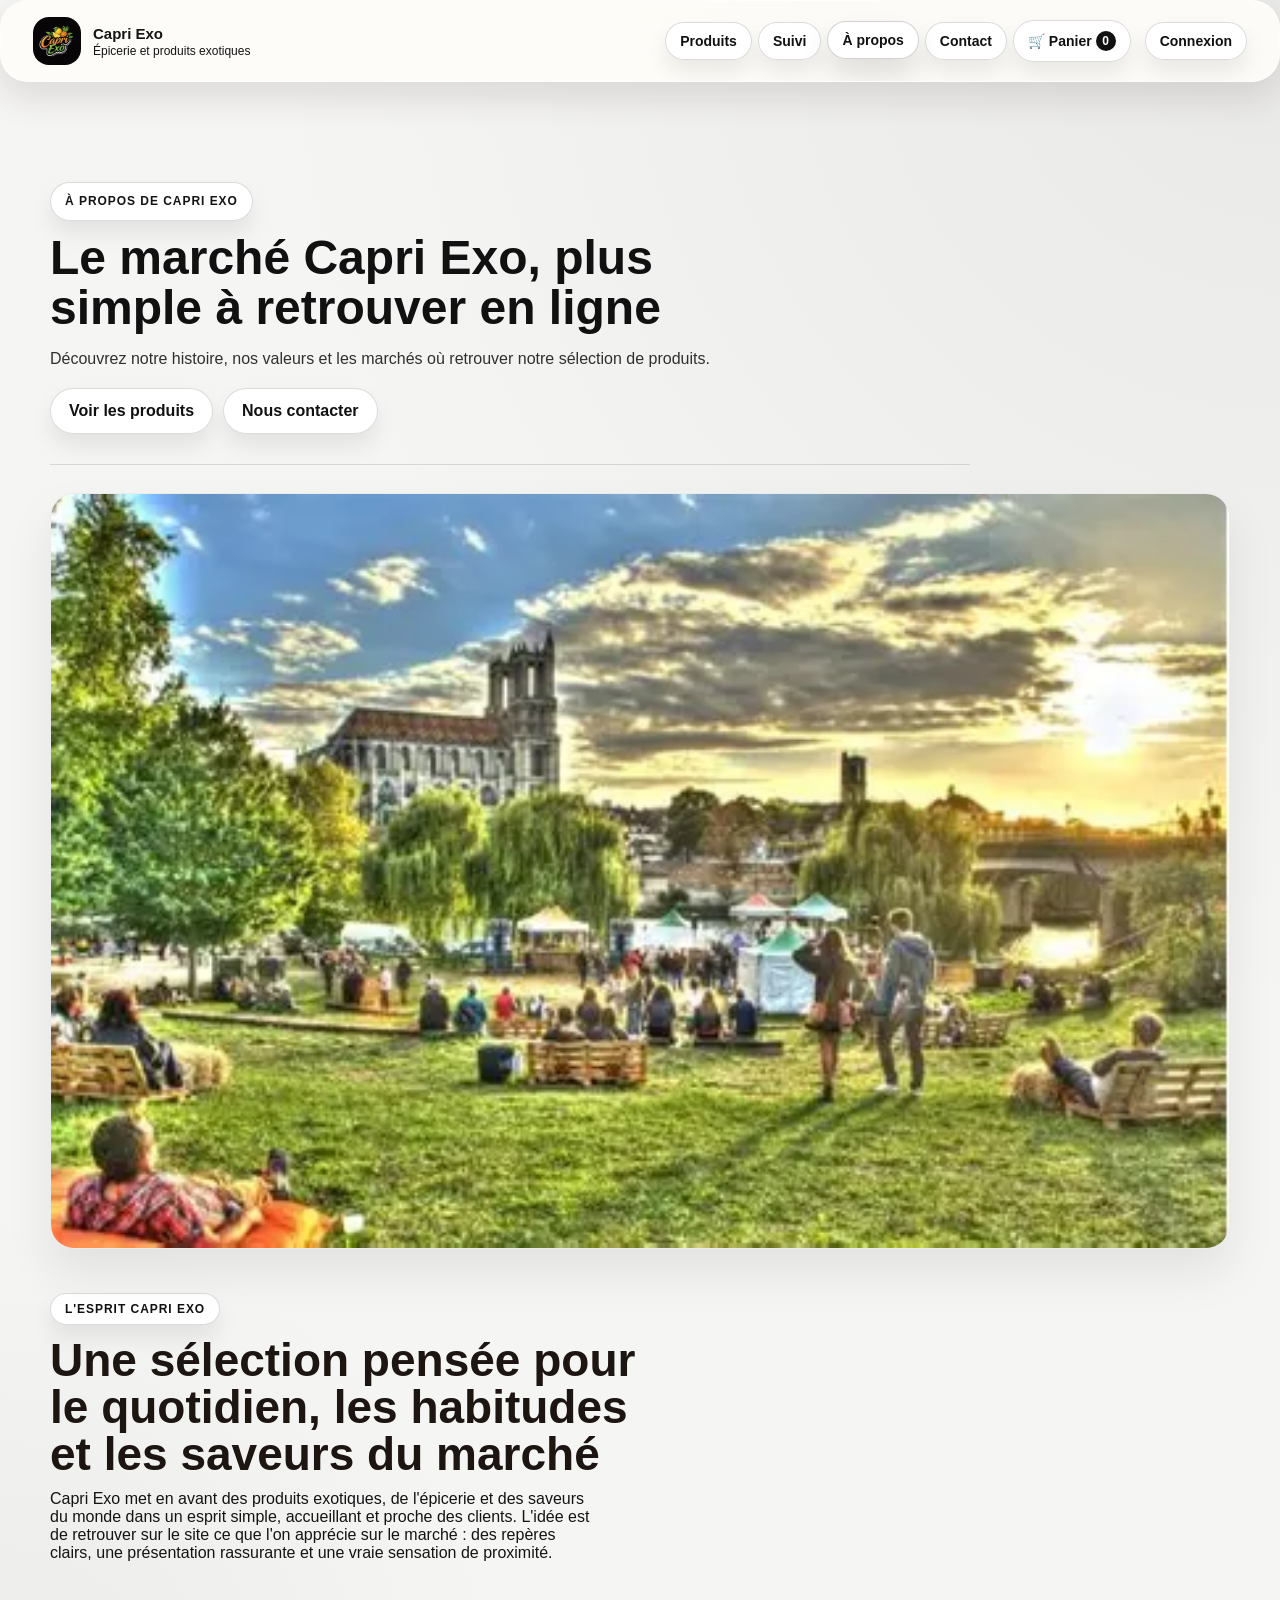
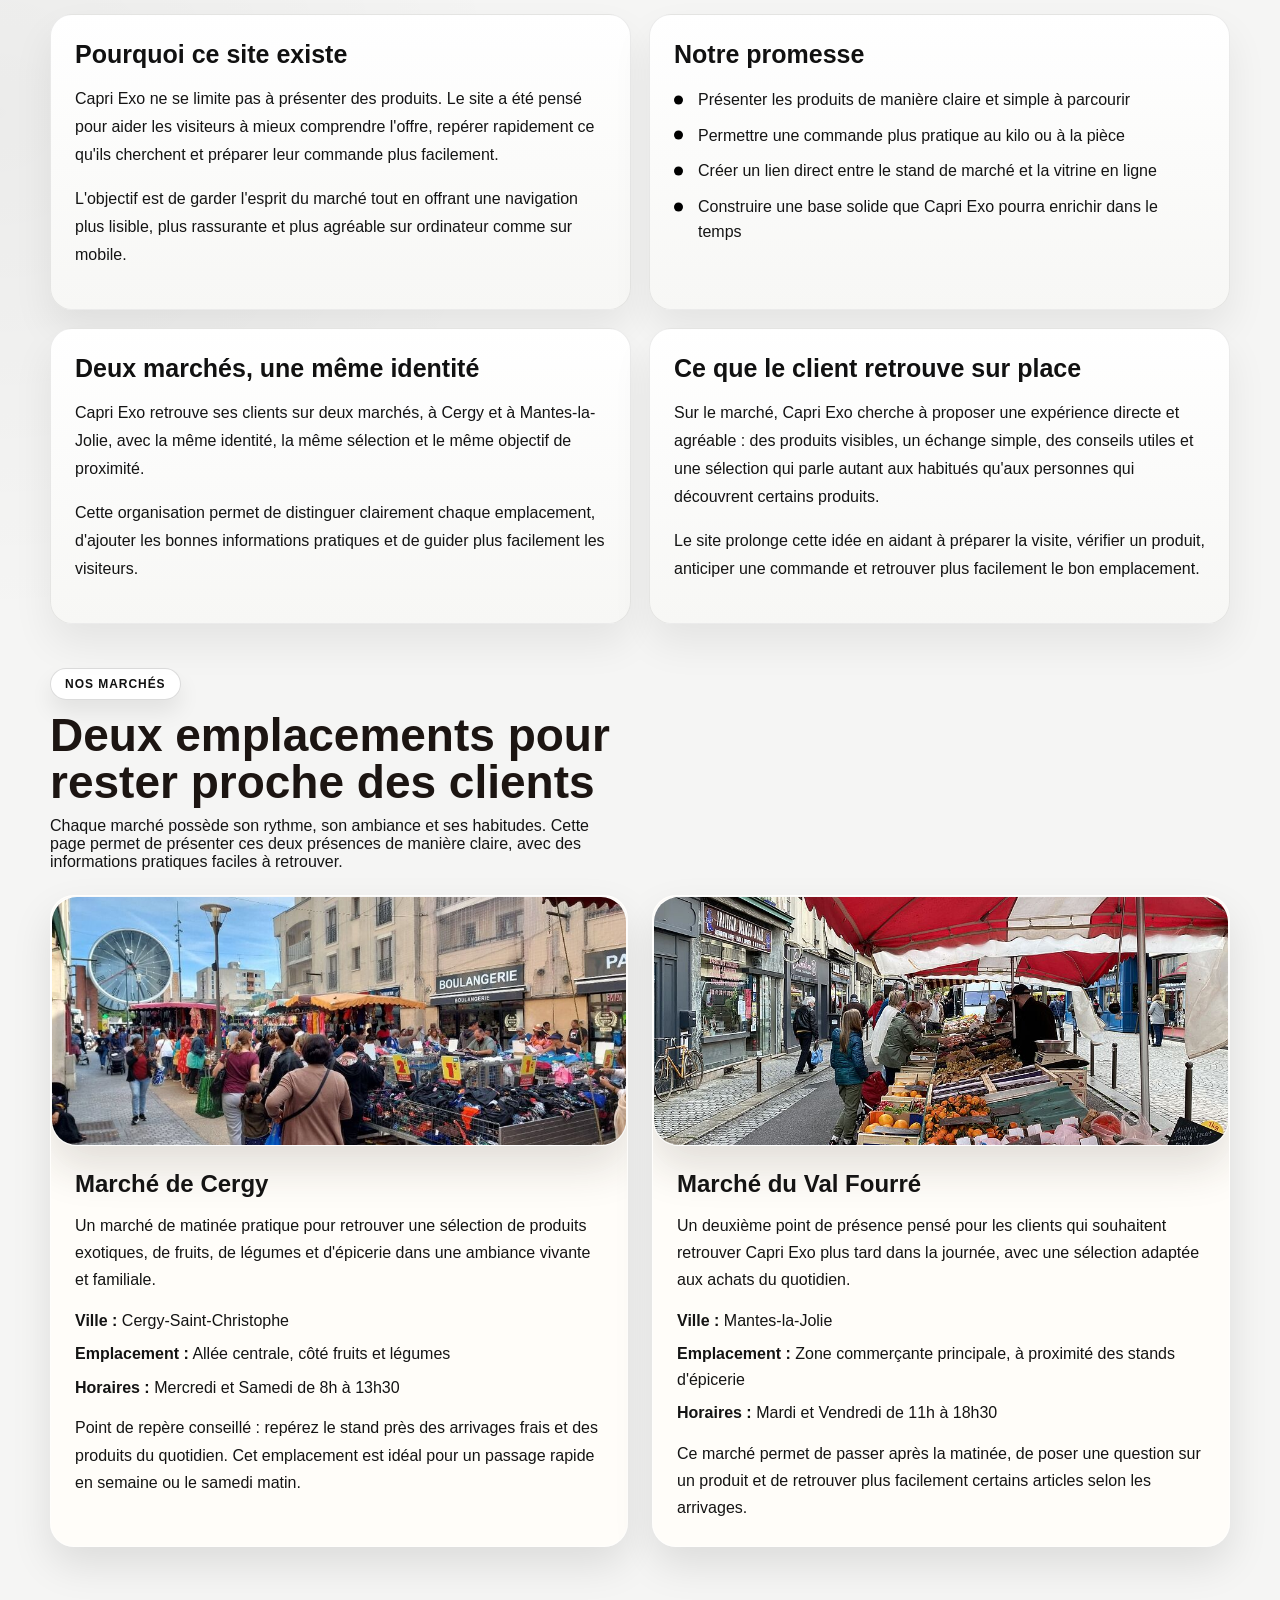
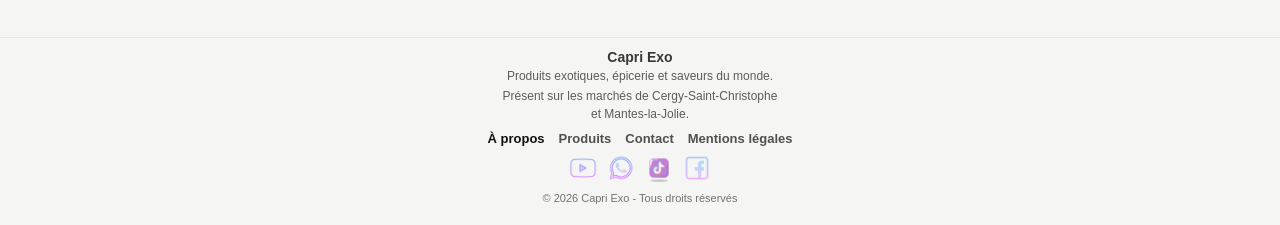
==== commit 4a9e8d28: "Met a jour le site depuis Capri-exo finale" ====
--- a/apropos.html
+++ b/apropos.html
@@ -11,10 +11,19 @@
   <title>Capri Exo - À propos</title>
   
   <meta name="description" content="Découvrez l'histoire de Capri Exo, la vision du stand de marché et les informations utiles pour relier le site à la présence sur le marché.">
-  
-  <link rel="stylesheet" href="style.css">
-  
-  <link rel="icon" href="images/logocapriexo.png">
+  <!-- Feuilles de style separees ; responsive.css reste charge en dernier. -->
+  <link rel="stylesheet" href="css/base.css">
+  <link rel="stylesheet" href="css/suivi.css">
+  <link rel="stylesheet" href="css/header.css">
+  <link rel="stylesheet" href="css/components.css">
+  <link rel="stylesheet" href="css/home.css">
+  <link rel="stylesheet" href="css/pages.css">
+  <link rel="stylesheet" href="css/products.css">
+  <link rel="stylesheet" href="css/cart.css">
+  <link rel="stylesheet" href="css/footer.css">
+  <link rel="stylesheet" href="css/animations.css">
+  <link rel="stylesheet" href="css/responsive.css">
+<link rel="icon" href="images/logocapriexo.png">
   <script defer src="js/data.js"></script>
   <script defer src="js/core.js"></script>
   <script defer src="js/search.js"></script>
@@ -24,7 +33,7 @@
   <script defer src="js/main.js"></script>
 </head>
 
-<body class="page-standard">
+<body class="page-standard page-about">
   
   <!-- Navigation principale -->
   
@@ -69,9 +78,14 @@
       
       <p class="eyebrow">À propos de Capri Exo</p>
       
-      <h1>Un site pensé pour rapprocher le stand et les clients</h1>
-      
-      <p>Capri Exo relie plus simplement le stand, les produits et les clients, avec une présentation plus claire et plus pratique.</p>
+      <h1>Le marché Capri Exo, plus simple à retrouver en ligne</h1>
+      
+      <p>Découvrez notre histoire, nos valeurs et les marchés où retrouver notre sélection de produits.</p>
+
+      <div class="page-actions">
+        <a class="button button-primary" href="index.html#catalogue-produits">Voir les produits</a>
+        <a class="button button-secondary" href="contact.html">Nous contacter</a>
+      </div>
     </section>
 
     <section class="about-hero-visual" aria-label="Emplacement photo principal à propos">
@@ -170,31 +184,6 @@
       <div id="aboutMarketsGrid" class="market-locations-grid" aria-label="Marchés Capri Exo"></div>
     </section>
 
-    <section class="about-gallery" aria-label="Galerie à propos">
-      <div class="photo-frame photo-frame-small">
-        <div class="photo-placeholder">
-          <span class="photo-placeholder-kicker">Produits</span>
-          <strong>Sélection mise en avant</strong>
-          <p>Ajoutez ici une photo de produits représentatifs du stand.</p>
-        </div>
-      </div>
-
-      <div class="photo-frame photo-frame-small">
-        <div class="photo-placeholder">
-          <span class="photo-placeholder-kicker">Marché</span>
-          <strong>Vue du stand sur place</strong>
-          <p>Ajoutez ici une photo qui montre l'ambiance réelle du marché.</p>
-        </div>
-      </div>
-
-      <div class="photo-frame photo-frame-small">
-        <div class="photo-placeholder">
-          <span class="photo-placeholder-kicker">Équipe</span>
-          <strong>Accueil et présence humaine</strong>
-          <p>Ajoutez ici une photo qui donne un visage plus humain à Capri Exo.</p>
-        </div>
-      </div>
-    </section>
   </main>
 
   
--- a/css/base.css
+++ b/css/base.css
@@ -0,0 +1,82 @@
+/* ==========================================================================
+   CAPRI EXO - BASE ET VARIABLES
+   ========================================================================== */
+
+:root {
+  --bg: #f5f5f4;
+  --surface-soft: #eeeeec;
+  --text: #141414;
+  --muted: #5f5f5f;
+  --line: rgba(0, 0, 0, 0.12);
+  --primary: #111111;
+  --primary-dark: #000000;
+  --accent: #3d3d3d;
+  --shadow: 0 18px 40px rgba(0, 0, 0, 0.10);
+  --radius-lg: 24px;
+  --max-width: 1180px;
+  --pill-bg: rgba(255, 255, 255, 0.96);
+  --pill-bg-hover: #ffffff;
+  --pill-border: rgba(0, 0, 0, 0.14);
+  --pill-border-strong: rgba(0, 0, 0, 0.18);
+  --pill-text: #111111;
+  --pill-shadow: 0 12px 22px rgba(0, 0, 0, 0.08);
+  --pill-shadow-hover: 0 16px 28px rgba(0, 0, 0, 0.12);
+  --space-section-y: 48px;
+  --space-block-gap: 24px;
+  --space-content-gap: 18px;
+  --space-tight-gap: 12px;
+  --space-card-padding: 24px;
+  --space-card-padding-sm: 20px;
+}
+
+* {
+  box-sizing: border-box;
+}
+
+html {
+  scroll-behavior: smooth;
+  scroll-padding-top: 132px;
+}
+
+body {
+  margin: 0;
+  padding-top: 148px;
+  min-height: 100vh;
+  display: flex;
+  flex-direction: column;
+  font-family: Arial, sans-serif;
+  background:
+    radial-gradient(circle at top right, rgba(0, 0, 0, 0.05), transparent 28%),
+    radial-gradient(circle at left center, rgba(0, 0, 0, 0.04), transparent 24%),
+    var(--bg);
+  color: var(--text);
+}
+
+body::before {
+  content: "";
+  position: fixed;
+  inset: 0;
+  z-index: 5000;
+  background: rgba(245, 245, 244, 0.94);
+  pointer-events: none;
+  animation: pageReveal 0.65s ease forwards;
+}
+
+body.page-leaving::before {
+  animation: none;
+  opacity: 1;
+  visibility: visible;
+}
+
+body .site-nav,
+body main,
+body .site-footer {
+  opacity: 0;
+  transform: translateY(18px);
+  animation: contentReveal 0.7s ease forwards;
+}
+
+body .site-nav {
+  transform: translateY(-12px);
+  animation-duration: 0.6s;
+}
--- a/css/suivi.css
+++ b/css/suivi.css
@@ -0,0 +1,588 @@
+/* ==========================================================================
+   CAPRI EXO - PAGE DE SUIVI
+   ========================================================================== */
+
+.tracker-page {
+  width: min(var(--max-width), calc(100% - 32px));
+  margin: 0 auto;
+  padding-bottom: 76px;
+  display: grid;
+  gap: 36px;
+}
+
+.tracker-page .page-banner {
+  width: 100%;
+  max-width: 900px;
+  margin-left: 0;
+}
+
+.tracker-overview {
+  display: grid;
+  grid-template-columns: minmax(240px, 0.8fr) minmax(320px, 1.2fr);
+  gap: 32px;
+  align-items: center;
+  padding: 30px 0;
+  border-top: 1px solid var(--line);
+  border-bottom: 1px solid var(--line);
+}
+
+.tracker-progress-copy {
+  display: grid;
+  gap: 8px;
+}
+
+.tracker-progress-copy > strong {
+  font-size: clamp(30px, 4vw, 46px);
+  line-height: 1;
+}
+
+.tracker-progress-copy p:last-child {
+  max-width: 560px;
+  margin: 0;
+  color: var(--muted);
+  line-height: 1.65;
+}
+
+.tracker-progress-block {
+  display: grid;
+  gap: 18px;
+}
+
+.tracker-progress-block progress {
+  width: 100%;
+  height: 18px;
+  overflow: hidden;
+  border: 1px solid var(--line);
+  border-radius: 999px;
+  background: #ffffff;
+  accent-color: #111111;
+}
+
+.tracker-progress-block progress::-webkit-progress-bar {
+  border-radius: 999px;
+  background: #ffffff;
+}
+
+.tracker-progress-block progress::-webkit-progress-value {
+  border-radius: 999px;
+  background: #111111;
+}
+
+.tracker-progress-block progress::-moz-progress-bar {
+  border-radius: 999px;
+  background: #111111;
+}
+
+.tracker-stats {
+  display: grid;
+  grid-template-columns: repeat(3, minmax(0, 1fr));
+  gap: 10px;
+}
+
+.tracker-stats span {
+  display: grid;
+  gap: 3px;
+  min-width: 0;
+  padding: 14px;
+  border: 1px solid var(--line);
+  border-radius: 8px;
+  background: rgba(255, 255, 255, 0.72);
+  color: var(--muted);
+  font-size: 13px;
+}
+
+.tracker-stats strong {
+  color: var(--text);
+  font-size: 24px;
+}
+
+.tracker-workspace {
+  display: grid;
+  gap: 24px;
+}
+
+.tracker-heading-row {
+  display: flex;
+  align-items: end;
+  justify-content: space-between;
+  gap: 24px;
+}
+
+.tracker-heading-row > div {
+  display: grid;
+  gap: 8px;
+}
+
+.tracker-heading-row h2 {
+  margin: 0;
+  font-size: clamp(26px, 3vw, 36px);
+}
+
+.tracker-visible-count {
+  margin: 0;
+  color: var(--muted);
+  font-weight: 700;
+  white-space: nowrap;
+}
+
+.tracker-toolbar {
+  display: grid;
+  grid-template-columns: minmax(260px, 1.4fr) minmax(210px, 0.8fr) auto;
+  gap: 14px;
+  align-items: end;
+  padding: 18px;
+  border: 1px solid var(--line);
+  border-radius: 8px;
+  background: rgba(255, 255, 255, 0.82);
+}
+
+.tracker-toolbar label,
+.tracker-status-field {
+  display: grid;
+  gap: 8px;
+  min-width: 0;
+  color: var(--text);
+  font-size: 13px;
+  font-weight: 700;
+}
+
+.tracker-toolbar input,
+.tracker-toolbar select {
+  width: 100%;
+  min-height: 44px;
+  padding: 10px 12px;
+  border: 1px solid var(--line);
+  border-radius: 8px;
+  background: #ffffff;
+  color: var(--text);
+  outline: none;
+}
+
+.tracker-toolbar input:focus,
+.tracker-toolbar select:focus,
+.tracker-checkbox:focus-visible,
+.tracker-segmented button:focus-visible,
+.tracker-table input[type="checkbox"]:focus-visible {
+  border-color: #111111;
+  outline: 3px solid rgba(0, 0, 0, 0.16);
+  outline-offset: 2px;
+}
+
+.tracker-segmented {
+  display: inline-grid;
+  grid-template-columns: repeat(3, 1fr);
+  min-height: 44px;
+  overflow: hidden;
+  border: 1px solid var(--line);
+  border-radius: 8px;
+  background: #ffffff;
+}
+
+.tracker-segmented button {
+  min-width: 86px;
+  padding: 9px 12px;
+  border: 0;
+  border-right: 1px solid var(--line);
+  border-radius: 0;
+  background: #ffffff;
+  color: #111111;
+  font-size: 13px;
+  font-weight: 700;
+  cursor: pointer;
+}
+
+.tracker-segmented button:last-child {
+  border-right: 0;
+}
+
+.tracker-segmented button:hover,
+.tracker-segmented button.is-active {
+  background: #111111;
+  color: #ffffff;
+}
+
+.tracker-table-wrap {
+  overflow: auto;
+  border: 1px solid var(--line);
+  border-radius: 8px;
+  background: #ffffff;
+  box-shadow: 0 16px 34px rgba(0, 0, 0, 0.07);
+}
+
+.tracker-table {
+  width: 100%;
+  min-width: 1000px;
+  border-collapse: collapse;
+  text-align: left;
+}
+
+.tracker-table th,
+.tracker-table td {
+  padding: 16px 14px;
+  border-bottom: 1px solid var(--line);
+  vertical-align: top;
+}
+
+.tracker-table th {
+  position: sticky;
+  top: 0;
+  z-index: 2;
+  background: #111111;
+  color: #ffffff;
+  font-size: 12px;
+  text-transform: uppercase;
+}
+
+.tracker-table td {
+  color: #222222;
+  font-size: 14px;
+  line-height: 1.55;
+}
+
+.tracker-table tbody tr:last-child td {
+  border-bottom: 0;
+}
+
+.tracker-table tbody tr.is-complete {
+  background: #f1f1ef;
+}
+
+.tracker-table tbody tr.is-complete td:not(.tracker-check-cell) {
+  color: #616161;
+}
+
+.tracker-table th:first-child,
+.tracker-check-cell {
+  width: 64px;
+  text-align: center;
+}
+
+.tracker-table th:nth-child(2) {
+  width: 150px;
+}
+
+.tracker-table th:nth-child(3) {
+  width: 210px;
+}
+
+.tracker-table th:nth-child(5),
+.tracker-table th:nth-child(6) {
+  width: 110px;
+}
+
+.tracker-table input[type="checkbox"] {
+  width: 21px;
+  height: 21px;
+  margin: 1px 0 0;
+  accent-color: #111111;
+  cursor: pointer;
+}
+
+.tracker-domain {
+  display: block;
+  color: #111111;
+  font-weight: 800;
+}
+
+.tracker-table td small {
+  display: block;
+  margin-top: 4px;
+  color: var(--muted);
+}
+
+.tracker-priority,
+.tracker-state {
+  display: inline-flex;
+  align-items: center;
+  justify-content: center;
+  min-height: 28px;
+  padding: 5px 9px;
+  border: 1px solid #111111;
+  border-radius: 999px;
+  font-size: 11px;
+  font-weight: 800;
+  white-space: nowrap;
+}
+
+.tracker-priority-critique {
+  background: #111111;
+  color: #ffffff;
+}
+
+.tracker-priority-haute {
+  background: #3b3b3b;
+  color: #ffffff;
+}
+
+.tracker-priority-moyenne {
+  border-color: #6b6b6b;
+  background: #e8e8e6;
+  color: #111111;
+}
+
+.tracker-priority-basse {
+  border-color: #b7b7b3;
+  background: #ffffff;
+  color: #4c4c4c;
+}
+
+.tracker-state.is-done {
+  background: #111111;
+  color: #ffffff;
+}
+
+.tracker-state.is-todo {
+  border-color: #a0a09c;
+  background: #ffffff;
+  color: #333333;
+}
+
+.tracker-empty-state {
+  margin: 0;
+  padding: 42px 20px;
+  text-align: center;
+  color: var(--muted);
+}
+
+.tracker-actions {
+  display: flex;
+  flex-wrap: wrap;
+  justify-content: flex-end;
+  gap: 10px;
+}
+
+.tracker-reset-button {
+  border: 1px solid #111111;
+  background: transparent;
+  color: #111111;
+}
+
+.tracker-reset-button:hover {
+  background: #111111;
+  color: #ffffff;
+}
+
+@media (max-width: 920px) {
+  .tracker-overview,
+  .tracker-toolbar {
+    grid-template-columns: 1fr;
+  }
+
+  .tracker-status-field,
+  .tracker-segmented {
+    width: 100%;
+  }
+
+  .tracker-segmented button {
+    min-width: 0;
+  }
+}
+
+@media (max-width: 720px) {
+  .tracker-page {
+    width: min(100% - 20px, var(--max-width));
+    gap: 28px;
+  }
+
+  .tracker-overview {
+    gap: 24px;
+    padding: 24px 0;
+  }
+
+  .tracker-stats {
+    grid-template-columns: 1fr;
+  }
+
+  .tracker-heading-row {
+    align-items: flex-start;
+    flex-direction: column;
+    gap: 10px;
+  }
+
+  .tracker-toolbar {
+    padding: 14px;
+  }
+
+  .tracker-table-wrap {
+    overflow: visible;
+    border: 0;
+    background: transparent;
+    box-shadow: none;
+  }
+
+  .tracker-table {
+    min-width: 0;
+  }
+
+  .tracker-table thead {
+    display: none;
+  }
+
+  .tracker-table,
+  .tracker-table tbody,
+  .tracker-table tr,
+  .tracker-table td {
+    display: block;
+    width: 100%;
+  }
+
+  .tracker-table tr {
+    margin-bottom: 12px;
+    overflow: hidden;
+    border: 1px solid var(--line);
+    border-radius: 8px;
+    background: #ffffff;
+    box-shadow: 0 10px 24px rgba(0, 0, 0, 0.06);
+  }
+
+  .tracker-table th:first-child,
+  .tracker-check-cell,
+  .tracker-table th:nth-child(2),
+  .tracker-table th:nth-child(3),
+  .tracker-table th:nth-child(5),
+  .tracker-table th:nth-child(6) {
+    width: 100%;
+  }
+
+  .tracker-table td {
+    display: grid;
+    grid-template-columns: minmax(90px, 0.35fr) minmax(0, 1fr);
+    gap: 12px;
+    padding: 12px 14px;
+    text-align: left;
+  }
+
+  .tracker-table td::before {
+    content: attr(data-label);
+    color: var(--muted);
+    font-size: 11px;
+    font-weight: 800;
+    text-transform: uppercase;
+  }
+
+  .tracker-check-cell {
+    align-items: center;
+  }
+
+  .tracker-actions {
+    align-items: stretch;
+    flex-direction: column;
+  }
+
+  .tracker-actions .button {
+    width: 100%;
+  }
+}
+
+@media print {
+  body {
+    padding-top: 0;
+    background: #ffffff;
+  }
+
+  body::before,
+  .site-nav,
+  .site-footer,
+  .tracker-toolbar,
+  .tracker-actions {
+    display: none !important;
+  }
+
+  body main {
+    opacity: 1;
+    transform: none;
+    animation: none;
+  }
+
+  .tracker-page {
+    width: 100%;
+    padding: 0;
+  }
+
+  .tracker-table-wrap {
+    overflow: visible;
+    box-shadow: none;
+  }
+
+  .tracker-table {
+    min-width: 0;
+  }
+
+  .tracker-table th,
+  .tracker-table td {
+    padding: 8px;
+    font-size: 10px;
+  }
+
+  .tracker-table input[type="checkbox"] {
+    print-color-adjust: exact;
+  }
+}
+
+body main {
+  animation-delay: 0.08s;
+}
+
+body .site-footer {
+  animation-delay: 0.16s;
+}
+
+body.page-home::before {
+  background: #fff;
+  animation-duration: 0.72s;
+}
+
+body.page-leaving .site-nav,
+body.page-leaving main,
+body.page-leaving .site-footer {
+  animation: none;
+  opacity: 0;
+  transform: translateY(12px);
+  transition: opacity 0.28s ease, transform 0.28s ease;
+}
+
+body.page-leaving .site-nav {
+  transform: translateY(-8px);
+}
+
+main {
+  min-height: 72vh;
+  flex: 1 0 auto;
+}
+
+a {
+  color: inherit;
+}
+
+button,
+input,
+textarea {
+  font: inherit;
+}
+
+img {
+  max-width: 100%;
+}
+
+.reveal-on-scroll.reveal-ready {
+  --reveal-y: 30px;
+  --reveal-scale: 0.99;
+  opacity: 0;
+  transform: translate3d(0, var(--reveal-y), 0) scale(var(--reveal-scale));
+  transition:
+    opacity 0.78s cubic-bezier(0.22, 1, 0.36, 1),
+    transform 0.78s cubic-bezier(0.22, 1, 0.36, 1);
+  transition-delay: var(--reveal-delay, 0ms);
+  will-change: opacity, transform;
+  backface-visibility: hidden;
+}
+
+.reveal-on-scroll.reveal-ready.is-visible {
+  opacity: 1;
+  transform: translate3d(0, 0, 0) scale(1);
+}
+
+.reveal-card.reveal-ready {
+  --reveal-y: 22px;
+  --reveal-scale: 0.994;
+}
--- a/css/header.css
+++ b/css/header.css
@@ -0,0 +1,225 @@
+/* ==========================================================================
+   CAPRI EXO - HEADER ET NAVIGATION
+   ========================================================================== */
+
+.site-nav {
+  position: fixed;
+  top: 0;
+  left: 0;
+  z-index: 2000;
+  width: 100%;
+  display: grid;
+  grid-template-columns: auto 1fr;
+  grid-template-areas: "brand links";
+  align-items: center;
+  gap: 18px;
+  padding: 16px clamp(16px, 3vw, 32px);
+  border: 1px solid rgba(255, 255, 255, 0.55);
+  border-radius: 28px;
+  background: rgba(255, 253, 249, 0.88);
+  box-shadow: 0 16px 35px rgba(61, 36, 28, 0.12);
+  backdrop-filter: blur(18px);
+  overflow: hidden;
+}
+
+.brand {
+  grid-area: brand;
+  display: inline-flex;
+  align-items: center;
+  gap: 12px;
+  text-decoration: none;
+  color: var(--text);
+  flex-shrink: 0;
+}
+
+.brand-mark {
+  width: 48px;
+  height: 48px;
+  display: inline-flex;
+  align-items: center;
+  justify-content: center;
+  border-radius: 16px;
+  overflow: hidden;
+}
+
+.brand-mark img {
+  width: 100%;
+  height: 100%;
+  object-fit: cover;
+  display: block;
+}
+
+.brand-text {
+  display: grid;
+  gap: 2px;
+}
+
+.brand-text strong {
+  font-size: 15px;
+}
+
+.brand-text small {
+  color: var(--text);
+  font-size: 12px;
+}
+
+.nav-links {
+  grid-area: links;
+  display: flex;
+  align-items: center;
+  gap: 6px;
+  justify-self: end;
+  justify-content: flex-end;
+  flex-wrap: wrap;
+}
+
+.nav-links a {
+  display: inline-flex;
+  align-items: center;
+  justify-content: center;
+  padding: 10px 14px;
+  border: 1px solid var(--pill-border);
+  border-radius: 999px;
+  background: var(--pill-bg);
+  color: var(--pill-text);
+  text-decoration: none;
+  font-size: 14px;
+  font-weight: 700;
+  box-shadow: var(--pill-shadow);
+  transition: background 0.25s ease, color 0.25s ease, transform 0.25s ease, border-color 0.25s ease, box-shadow 0.25s ease;
+}
+
+.nav-links a:hover,
+.nav-links a[aria-current="page"] {
+  background: var(--pill-bg-hover);
+  color: var(--pill-text);
+  transform: translateY(-1px);
+}
+
+.nav-links a[aria-current="page"] {
+  border-color: var(--pill-border-strong);
+  box-shadow: var(--pill-shadow-hover);
+}
+
+.nav-login-link {
+  margin-left: 8px;
+  border-color: var(--pill-border);
+  background: var(--pill-bg);
+  color: var(--pill-text);
+  box-shadow: var(--pill-shadow);
+}
+
+.nav-login-link:hover,
+.nav-login-link[aria-current="page"] {
+  background: var(--pill-bg-hover);
+  border-color: var(--pill-border-strong);
+  box-shadow: var(--pill-shadow-hover);
+}
+
+.nav-toggle {
+  display: none;
+  align-items: center;
+  justify-content: center;
+  width: 46px;
+  height: 46px;
+  padding: 0;
+  border: 1px solid rgba(0, 0, 0, 0.12);
+  border-radius: 16px;
+  background: rgba(255, 255, 255, 0.9);
+  color: var(--primary-dark);
+  box-shadow: 0 10px 18px rgba(0, 0, 0, 0.08);
+}
+
+.nav-toggle-bars {
+  display: grid;
+  gap: 5px;
+}
+
+.nav-toggle-bars span {
+  display: block;
+  width: 18px;
+  height: 2px;
+  border-radius: 999px;
+  background: currentColor;
+  transition: transform 0.22s ease, opacity 0.22s ease;
+}
+
+.badge-panier {
+  display: inline-flex;
+  align-items: center;
+  justify-content: center;
+  min-width: 20px;
+  height: 20px;
+  margin-left: 4px;
+  padding: 0 5px;
+  border-radius: 999px;
+  background: var(--primary);
+  color: #fff;
+  font-size: 12px;
+}
+
+.search-box {
+  display: flex;
+  align-items: center;
+  width: min(100%, 600px);
+  min-height: 56px;
+  margin: 0 auto;
+  padding: 4px;
+  border: 1px solid rgba(95, 67, 52, 0.14);
+  border-radius: 999px;
+  background: rgba(255, 255, 255, 0.96);
+  box-shadow: 0 10px 24px rgba(67, 42, 30, 0.08);
+  transition: border-color 0.25s ease, box-shadow 0.25s ease, transform 0.25s ease;
+}
+
+.search-box:focus-within {
+  border-color: rgba(0, 0, 0, 0.28);
+  box-shadow: 0 14px 30px rgba(0, 0, 0, 0.10);
+}
+
+.search-box input {
+  width: 100%;
+  padding: 14px 18px;
+  border: none;
+  background: transparent;
+  color: var(--text);
+  font-size: 15px;
+}
+
+.search-box input::placeholder {
+  color: #8a7d76;
+}
+
+.search-box input:focus {
+  outline: none;
+  box-shadow: none;
+}
+
+.search-box button {
+  width: 48px;
+  height: 48px;
+  flex: 0 0 48px;
+  padding: 0;
+  border-radius: 50%;
+  background: linear-gradient(135deg, var(--primary), #3a3a3a);
+  color: #fff;
+  font-weight: 700;
+  box-shadow: 0 10px 18px rgba(0, 0, 0, 0.18);
+  transition: transform 0.25s ease, box-shadow 0.25s ease, filter 0.25s ease;
+}
+
+.search-box button:hover {
+  transform: translateY(-1px) scale(1.03);
+  box-shadow: 0 14px 22px rgba(0, 0, 0, 0.22);
+  filter: brightness(1.03);
+}
+
+.search-box button svg {
+  width: 19px;
+  height: 19px;
+  stroke: currentColor;
+  stroke-width: 2.2;
+  fill: none;
+  stroke-linecap: round;
+  stroke-linejoin: round;
+}
--- a/css/components.css
+++ b/css/components.css
@@ -0,0 +1,290 @@
+/* ==========================================================================
+   CAPRI EXO - COMPOSANTS COMMUNS
+   ========================================================================== */
+
+/* Boutons et formulaires */
+
+.form-stack input:focus,
+.form-stack select:focus,
+.form-stack textarea:focus,
+.quantity-control input:focus,
+.cart-control input:focus,
+.summary-fields input:focus,
+.summary-fields select:focus,
+.summary-fields textarea:focus {
+  outline: none;
+  border-color: rgba(0, 0, 0, 0.28);
+  box-shadow: 0 0 0 4px rgba(0, 0, 0, 0.08);
+}
+
+.search-box button,
+.button {
+  display: inline-flex;
+  align-items: center;
+  justify-content: center;
+  border: none;
+  border-radius: 999px;
+  cursor: pointer;
+  text-decoration: none;
+  transition: transform 0.25s ease, box-shadow 0.25s ease, background 0.25s ease;
+}
+
+.button {
+  padding: 13px 18px;
+  border: 1px solid var(--pill-border);
+  background: var(--pill-bg);
+  color: var(--pill-text);
+  box-shadow: var(--pill-shadow);
+  font-weight: 700;
+}
+
+.button:hover,
+.icon-button:hover,
+.filter-button:hover,
+.add-button:hover {
+  transform: translateY(-2px);
+}
+
+.button-primary {
+  background: var(--pill-bg);
+  color: var(--pill-text);
+  border-color: var(--pill-border);
+  box-shadow: var(--pill-shadow);
+}
+
+.button-secondary {
+  background: var(--pill-bg);
+  color: var(--pill-text);
+  border-color: var(--pill-border);
+}
+
+.button-whatsapp {
+  background: var(--pill-bg);
+  color: var(--pill-text);
+  border-color: var(--pill-border);
+  box-shadow: var(--pill-shadow);
+}
+
+.button:hover {
+  background: var(--pill-bg-hover);
+  border-color: var(--pill-border-strong);
+  box-shadow: var(--pill-shadow-hover);
+}
+
+button:disabled,
+.button:disabled,
+.add-button:disabled {
+  opacity: 0.55;
+  cursor: not-allowed;
+  transform: none;
+  box-shadow: none;
+}
+
+.quantity-control label,
+.cart-control label,
+.form-stack label {
+  display: grid;
+  gap: 8px;
+  color: var(--muted);
+  font-size: 13px;
+  font-weight: 700;
+}
+
+.quantity-control input,
+.cart-control input,
+.form-stack input,
+.form-stack select,
+.form-stack textarea {
+  width: 100%;
+  padding: 12px 13px;
+  border: 1px solid var(--line);
+  border-radius: 14px;
+  background: rgba(255, 255, 255, 0.92);
+  color: var(--text);
+}
+
+.form-stack textarea {
+  min-height: 120px;
+  resize: vertical;
+}
+
+.form-message {
+  min-height: 24px;
+  margin: 12px 0 0;
+  color: var(--primary-dark);
+  font-weight: 700;
+}
+
+/* Blocs communs et mise en page */
+
+.hero,
+.section,
+.catalog-page,
+.detail-page,
+.contact-page,
+.cart-page,
+.about-page,
+.legal-page {
+  width: min(calc(100% - 32px), var(--max-width));
+  margin: 0 auto;
+}
+
+.content-card,
+.feature-card,
+.product-card,
+.review-card,
+.cart-item,
+.summary-card,
+.modal-card,
+.info-panel {
+  border: 1px solid rgba(255, 255, 255, 0.6);
+  border-radius: var(--radius-lg);
+  background: rgba(255, 253, 249, 0.9);
+  box-shadow: var(--shadow);
+}
+
+.photo-frame,
+.content-card,
+.feature-card,
+.market-location-card,
+.review-card,
+.summary-card,
+.info-panel {
+  transition:
+    transform 0.35s ease,
+    box-shadow 0.35s ease,
+    border-color 0.35s ease;
+}
+
+.page-home .photo-frame:hover,
+.page-home .content-card:hover,
+.page-home .feature-card:hover,
+.page-home .market-location-card:hover,
+.page-home .info-panel:hover {
+  transform: translateY(-4px);
+  box-shadow: 0 26px 46px rgba(0, 0, 0, 0.14);
+  border-color: rgba(0, 0, 0, 0.12);
+}
+
+.feature-card,
+.content-card,
+.info-panel,
+.summary-card {
+  padding: var(--space-card-padding);
+}
+
+.feature-card h3,
+.content-card h2,
+.info-panel h3,
+.summary-card h2,
+.modal-card h2 {
+  margin: 0 0 14px;
+  font-size: clamp(21px, 2.1vw, 30px);
+  line-height: 1.15;
+  text-wrap: balance;
+}
+
+.eyebrow {
+  display: inline-flex;
+  align-items: center;
+  width: fit-content;
+  margin: 0 0 10px;
+  padding: 8px 14px;
+  border: 1px solid var(--pill-border);
+  border-radius: 999px;
+  background: var(--pill-bg);
+  color: var(--pill-text);
+  font-size: 12px;
+  font-weight: 700;
+  letter-spacing: 0.08em;
+  text-transform: uppercase;
+  box-shadow: var(--pill-shadow);
+}
+
+.hero h1,
+.page-banner h1,
+.section-heading h2,
+.product-info h1 {
+  margin: 0;
+  line-height: 1.02;
+}
+
+.hero-text,
+.page-banner p,
+.story-copy p,
+.content-card p,
+.product-description,
+.info-panel p {
+  color: var(--text);
+  line-height: 1.75;
+}
+
+.section-heading {
+  max-width: 720px;
+  margin: 0 auto 24px;
+  display: grid;
+  gap: var(--space-tight-gap);
+  text-align: center;
+}
+
+.section-heading-left,
+.page-banner-left {
+  margin-left: 0;
+  margin-right: auto;
+  text-align: left;
+  justify-items: start;
+}
+
+.section-heading .eyebrow,
+.page-banner .eyebrow {
+  margin-bottom: 0;
+}
+
+.section-heading:not(.section-heading-left) .eyebrow,
+.page-banner:not(.page-banner-left) .eyebrow {
+  margin-left: auto;
+  margin-right: auto;
+}
+
+.section-heading h2 {
+  font-size: clamp(28px, 4vw, 46px);
+  text-wrap: balance;
+}
+
+.page-banner h1,
+.section-heading h2,
+.product-info h1 {
+  color: #1c1512;
+}
+
+.page-banner p:last-child,
+.section-heading p:last-child {
+  max-width: 62ch;
+  margin: 0 auto;
+}
+
+.page-banner-left p:last-child,
+.section-heading-left p:last-child {
+  margin-left: 0;
+}
+
+.info-note,
+.muted {
+  color: var(--text);
+}
+
+.page-banner p:last-child,
+.content-card > p,
+.legal-stack p,
+.contact-layout p,
+.summary-card > p {
+  max-width: 60ch;
+}
+
+.empty-state {
+  padding: 38px 28px;
+  border-radius: var(--radius-lg);
+  background: rgba(255, 253, 249, 0.9);
+  box-shadow: var(--shadow);
+  text-align: center;
+}
--- a/css/home.css
+++ b/css/home.css
@@ -0,0 +1,425 @@
+/* ==========================================================================
+   CAPRI EXO - PAGE D'ACCUEIL
+   ========================================================================== */
+
+.hero {
+  position: relative;
+  display: grid;
+  grid-template-columns: 1.05fr 0.95fr;
+  gap: 28px;
+  align-items: center;
+  padding: 22px 0 18px;
+}
+
+.hero h1 {
+  max-width: 10ch;
+  margin: 0;
+  font-size: clamp(38px, 6.2vw, 66px);
+  line-height: 1.02;
+}
+
+.hero-text {
+  max-width: 600px;
+  margin: 12px 0 16px;
+  font-size: 17px;
+  line-height: 1.65;
+}
+
+.hero-quick-links {
+  display: flex;
+  flex-wrap: wrap;
+  gap: 10px;
+  margin: 0 0 14px;
+}
+
+.quick-link {
+  display: inline-flex;
+  align-items: center;
+  justify-content: center;
+  padding: 10px 14px;
+  border: 1px solid var(--pill-border);
+  border-radius: 999px;
+  background: var(--pill-bg);
+  color: var(--pill-text);
+  text-decoration: none;
+  font-size: 14px;
+  font-weight: 700;
+  box-shadow: var(--pill-shadow);
+  transition: transform 0.22s ease, box-shadow 0.22s ease, background 0.22s ease, border-color 0.22s ease;
+}
+
+.quick-link:hover {
+  transform: translateY(-1px);
+  border-color: var(--pill-border-strong);
+  background: var(--pill-bg-hover);
+  color: var(--pill-text);
+  box-shadow: var(--pill-shadow-hover);
+}
+
+.page-home .hero-actions-top .button-primary,
+.page-home .hero-actions-top .button-secondary,
+.page-home .home-products-section .home-section-head .button-primary,
+.page-home .home-products-section .home-section-head .button-secondary {
+  background: var(--pill-bg);
+  color: var(--pill-text);
+  border: 1px solid var(--pill-border);
+  box-shadow: var(--pill-shadow);
+}
+
+.page-home .hero-actions-top .button-primary:hover,
+.page-home .hero-actions-top .button-secondary:hover,
+.page-home .home-products-section .home-section-head .button-primary:hover,
+.page-home .home-products-section .home-section-head .button-secondary:hover {
+  background: var(--pill-bg-hover);
+  color: var(--pill-text);
+  border-color: var(--pill-border-strong);
+  box-shadow: var(--pill-shadow-hover);
+}
+
+.hero-actions {
+  display: flex;
+  gap: 14px;
+  flex-wrap: wrap;
+}
+
+.hero-points,
+.plain-list {
+  display: grid;
+  gap: 10px;
+  margin: 18px 0 0;
+  padding: 0;
+  list-style: none;
+}
+
+.hero-points li,
+.plain-list li {
+  position: relative;
+  padding-left: 24px;
+  color: var(--text);
+  line-height: 1.6;
+}
+
+.hero-points li::before,
+.plain-list li::before {
+  content: "";
+  position: absolute;
+  top: 0.8em;
+  left: 0;
+  width: 9px;
+  height: 9px;
+  transform: translateY(-50%);
+  border-radius: 50%;
+  background: #000000;
+}
+
+.hero-visual {
+  display: grid;
+  gap: var(--space-content-gap);
+}
+
+.hero-photo-panel {
+  display: grid;
+  gap: var(--space-tight-gap);
+}
+
+.photo-frame {
+  position: relative;
+  overflow: hidden;
+  border: 1px solid rgba(255, 255, 255, 0.68);
+  border-radius: 26px;
+  background:
+    linear-gradient(135deg, rgba(255, 255, 255, 0.98), rgba(238, 238, 236, 0.95));
+  box-shadow: 0 22px 44px rgba(53, 33, 24, 0.14);
+}
+
+.photo-frame::before {
+  content: "";
+  position: absolute;
+  inset: 0;
+  background: linear-gradient(140deg, rgba(255, 255, 255, 0.16), transparent 42%, rgba(0, 0, 0, 0.06));
+  pointer-events: none;
+  animation: frameSheen 9s ease-in-out infinite;
+}
+
+.photo-frame-large {
+  min-height: 340px;
+}
+
+.home-wide-photo {
+  min-height: 400px;
+}
+
+.photo-frame-medium {
+  min-height: 250px;
+}
+
+.photo-frame-small {
+  min-height: 180px;
+}
+
+.photo-frame img {
+  width: 100%;
+  height: 100%;
+  display: block;
+  object-fit: cover;
+}
+
+.photo-placeholder {
+  position: relative;
+  z-index: 1;
+  min-height: inherit;
+  height: 100%;
+  display: grid;
+  align-content: end;
+  gap: 10px;
+  padding: 28px;
+}
+
+.photo-placeholder-kicker {
+  display: inline-flex;
+  width: fit-content;
+  padding: 8px 12px;
+  border-radius: 999px;
+  background: rgba(255, 255, 255, 0.86);
+  color: var(--primary-dark);
+  font-size: 12px;
+  font-weight: 700;
+  box-shadow: 0 12px 22px rgba(58, 36, 25, 0.1);
+}
+
+.photo-placeholder strong {
+  font-size: clamp(22px, 3vw, 32px);
+  line-height: 1.18;
+}
+
+.photo-placeholder p {
+  margin: 0;
+  color: var(--text);
+  line-height: 1.65;
+}
+
+.photo-placeholder span {
+  font-weight: 700;
+}
+
+.photo-caption {
+  margin: 0;
+  color: var(--text);
+  line-height: 1.65;
+}
+
+.media-badge,
+.card-kicker {
+  display: inline-flex;
+  width: fit-content;
+  padding: 8px 12px;
+  border-radius: 999px;
+  background: rgba(34, 27, 24, 0.08);
+  color: var(--text);
+  font-size: 12px;
+  font-weight: 700;
+}
+
+.feature-grid,
+.about-grid,
+.contact-layout {
+  display: grid;
+  gap: var(--space-block-gap);
+}
+
+.section {
+  padding: var(--space-section-y) 0 28px;
+}
+
+.catalog-search-box {
+  position: sticky;
+  top: 108px;
+  z-index: 1500;
+  margin: 0 auto 20px;
+  width: min(100%, 680px);
+}
+
+.feature-grid {
+  grid-template-columns: repeat(3, 1fr);
+}
+
+.story-section {
+  display: grid;
+  grid-template-columns: 1.1fr 0.9fr;
+  gap: 22px;
+  align-items: start;
+}
+
+.market-side {
+  display: grid;
+  gap: 14px;
+}
+
+.market-section-heading {
+  margin-bottom: 2px;
+}
+
+.market-locations-grid {
+  display: grid;
+  grid-template-columns: repeat(2, minmax(0, 1fr));
+  gap: var(--space-block-gap);
+}
+
+.market-location-card {
+  overflow: hidden;
+  border: 1px solid rgba(255, 255, 255, 0.6);
+  border-radius: var(--radius-lg);
+  background: rgba(255, 253, 249, 0.92);
+  box-shadow: var(--shadow);
+}
+
+.market-location-card .photo-frame {
+  position: relative;
+  display: block;
+  padding: 0;
+  line-height: 0;
+  background: linear-gradient(180deg, #ffffff, #f1f1ef);
+}
+
+.market-location-card .photo-frame img {
+  position: absolute;
+  inset: 0;
+  width: 100%;
+  height: 100%;
+  display: block;
+  object-fit: cover;
+  object-position: center;
+  padding: 0;
+  margin: 0;
+}
+
+.market-location-content {
+  display: grid;
+  gap: 14px;
+  padding: var(--space-card-padding);
+}
+
+.market-location-content h3 {
+  margin: 0;
+  font-size: 24px;
+}
+
+.market-location-summary,
+.market-location-note {
+  margin: 0;
+  color: var(--text);
+  line-height: 1.7;
+}
+
+.market-location-meta {
+  display: grid;
+  gap: 8px;
+  margin: 0;
+  padding: 0;
+  list-style: none;
+}
+
+.market-location-meta li {
+  color: var(--text);
+  line-height: 1.6;
+}
+
+.market-photo-left {
+  width: 100%;
+  min-height: 360px;
+  margin-top: 16px;
+  margin-left: 0;
+}
+
+.info-line {
+  margin: 0 0 10px;
+}
+
+.home-products-section {
+  display: grid;
+  gap: 24px;
+}
+
+.home-info-grid {
+  grid-template-columns: repeat(3, minmax(0, 1fr));
+}
+
+.home-products-section-alt {
+  padding-top: 18px;
+}
+
+.home-section-head {
+  display: flex;
+  align-items: end;
+  justify-content: space-between;
+  gap: 18px;
+  flex-wrap: wrap;
+}
+
+.home-section-head .section-heading {
+  margin: 0;
+  text-align: left;
+}
+
+.home-section-head .section-heading p:last-child {
+  margin-left: 0;
+}
+
+.hero-copy {
+  display: grid;
+  align-content: start;
+}
+
+.hero-actions-top {
+  display: flex;
+  justify-content: flex-start;
+  margin: 0 0 14px;
+}
+
+.page-home .section {
+  padding-top: 38px;
+}
+
+.page-home .hero + .section {
+  padding-top: 20px;
+}
+
+.home-catalog-section .section-heading,
+.home-about-section .section-heading {
+  margin-bottom: 22px;
+}
+
+.home-catalog-section .catalog-tools {
+  margin-bottom: 28px;
+}
+
+.store-checklist {
+  display: grid;
+  gap: 10px;
+  margin: 16px 0 0;
+  padding: 0;
+  list-style: none;
+}
+
+.store-checklist li {
+  position: relative;
+  padding-left: 24px;
+  color: var(--text);
+  line-height: 1.6;
+}
+
+.store-checklist li::before {
+  content: "";
+  position: absolute;
+  top: 0.8em;
+  left: 0;
+  width: 9px;
+  height: 9px;
+  transform: translateY(-50%);
+  border-radius: 50%;
+  background: #000000;
+}
+
+.info-panel .button {
+  margin-top: 10px;
+}
--- a/css/pages.css
+++ b/css/pages.css
@@ -0,0 +1,394 @@
+/* ========================================================================== 
+   CAPRI EXO - PAGES SECONDAIRES
+   ========================================================================== */
+
+.login-page {
+  width: min(calc(100% - 32px), var(--max-width));
+  margin: 0 auto;
+}
+
+.contact-page,
+.about-page,
+.legal-page,
+.cart-page,
+.login-page {
+  display: grid;
+  gap: 28px;
+  align-content: start;
+  padding-bottom: 72px;
+}
+
+.page-banner {
+  width: 100%;
+  max-width: 920px;
+  margin: 0;
+  padding: 34px 0 30px;
+  display: grid;
+  gap: 12px;
+  justify-items: start;
+  border-bottom: 1px solid var(--line);
+  text-align: left;
+}
+
+.page-banner::after {
+  content: none;
+}
+
+.page-banner h1 {
+  max-width: 820px;
+  color: #111111;
+  font-size: 48px;
+  line-height: 1.05;
+  text-wrap: balance;
+}
+
+.page-banner p:last-of-type {
+  max-width: 680px;
+  margin: 0;
+  color: #303030;
+  font-size: 16px;
+  line-height: 1.65;
+}
+
+.page-actions {
+  display: flex;
+  align-items: center;
+  flex-wrap: wrap;
+  gap: 10px;
+  margin-top: 4px;
+}
+
+.page-actions .button {
+  min-height: 46px;
+}
+
+.page-about .content-card,
+.page-contact .content-card,
+.page-login .content-card,
+.legal-page .content-card {
+  border: 1px solid rgba(0, 0, 0, 0.08);
+  border-radius: 22px;
+  background: linear-gradient(180deg, #ffffff, #f7f7f5);
+  box-shadow: 0 20px 40px rgba(0, 0, 0, 0.07);
+}
+
+.page-about .content-card h2,
+.page-contact .content-card h2,
+.page-login .content-card h2 {
+  color: #111111;
+  font-size: 25px;
+  line-height: 1.2;
+}
+
+/* Page A propos */
+
+.about-hero-visual {
+  margin: 0;
+}
+
+.about-hero-visual .photo-frame {
+  min-height: 460px;
+  overflow: hidden;
+  border: 1px solid rgba(0, 0, 0, 0.08);
+  border-radius: 24px;
+  background: #ffffff;
+  box-shadow: 0 24px 48px rgba(0, 0, 0, 0.08);
+}
+
+.about-hero-visual .photo-placeholder {
+  padding: 0;
+}
+
+.about-hero-visual img {
+  width: 100%;
+  height: 100%;
+  display: block;
+  object-fit: cover;
+}
+
+.about-page > .section {
+  width: 100%;
+  padding: 16px 0 0;
+}
+
+.about-grid {
+  display: grid;
+  grid-template-columns: repeat(2, minmax(0, 1fr));
+  gap: 18px;
+  align-items: stretch;
+}
+
+.about-grid .content-card {
+  height: 100%;
+}
+
+.about-grid .plain-list {
+  margin-bottom: 0;
+}
+
+.about-markets-section {
+  padding-top: 18px;
+}
+
+/* Page Contact */
+
+.contact-grid {
+  display: grid;
+  grid-template-columns: repeat(2, minmax(0, 1fr));
+  gap: 20px;
+  align-items: start;
+}
+
+.contact-info-card {
+  grid-column: 1 / -1;
+  display: grid;
+  grid-template-columns: minmax(260px, 0.8fr) minmax(0, 1.2fr);
+  gap: 28px;
+  align-items: center;
+}
+
+.contact-info-card .eyebrow,
+.login-card .eyebrow,
+.login-benefits .eyebrow {
+  margin-bottom: 12px;
+}
+
+.contact-highlights,
+.login-benefits-list {
+  display: grid;
+  gap: 0;
+  margin: 0;
+  padding: 0;
+  list-style: none;
+}
+
+.contact-highlights li,
+.login-benefits-list li {
+  display: grid;
+  gap: 4px;
+  padding: 14px 0;
+  border-bottom: 1px solid rgba(0, 0, 0, 0.10);
+}
+
+.contact-highlights li:first-child,
+.login-benefits-list li:first-child {
+  padding-top: 0;
+}
+
+.contact-highlights li:last-child,
+.login-benefits-list li:last-child {
+  padding-bottom: 0;
+  border-bottom: 0;
+}
+
+.contact-highlights strong,
+.login-benefits-list strong {
+  color: #111111;
+  font-size: 15px;
+}
+
+.contact-highlights span,
+.login-benefits-list span {
+  color: #4a4a4a;
+  font-size: 14px;
+  line-height: 1.55;
+}
+
+.contact-form-card,
+.review-form-card {
+  padding: 28px;
+}
+
+.contact-page .form-stack,
+.login-page .form-stack {
+  display: grid;
+  gap: 16px;
+}
+
+.contact-page .form-stack label,
+.login-page .form-stack label {
+  gap: 8px;
+  color: #202020;
+}
+
+.contact-page .form-stack input,
+.contact-page .form-stack select,
+.contact-page .form-stack textarea,
+.login-page .form-stack input {
+  min-height: 48px;
+  padding: 13px 14px;
+  border: 1px solid rgba(0, 0, 0, 0.14);
+  border-radius: 12px;
+  background: #ffffff;
+}
+
+.contact-page .form-stack textarea {
+  min-height: 132px;
+}
+
+.contact-page .form-stack .button-primary,
+.login-page .form-stack .button-primary {
+  width: 100%;
+  min-height: 50px;
+  margin-top: 4px;
+}
+
+.contact-page .form-message {
+  margin: 12px 0 0;
+}
+
+.contact-page #reviewSummary {
+  margin: -4px 0 16px;
+}
+
+.review-list {
+  display: grid;
+  grid-template-columns: repeat(2, minmax(0, 1fr));
+  gap: 16px;
+}
+
+.review-card {
+  padding: 22px;
+  display: grid;
+  gap: 12px;
+  border-color: rgba(0, 0, 0, 0.08);
+  background: #ffffff;
+  box-shadow: 0 14px 28px rgba(0, 0, 0, 0.05);
+}
+
+.review-card-header {
+  display: flex;
+  justify-content: space-between;
+  gap: 12px;
+}
+
+.review-stars {
+  color: #111111;
+}
+
+.rating-picker {
+  display: flex;
+  flex-wrap: wrap;
+  gap: 8px;
+}
+
+.rating-star {
+  width: 42px;
+  height: 42px;
+  border: 1px solid rgba(0, 0, 0, 0.14);
+  border-radius: 50%;
+  background: #ffffff;
+  color: #b6b6b6;
+  font-size: 21px;
+  line-height: 1;
+  cursor: pointer;
+  transition: color 0.2s ease, background 0.2s ease, transform 0.2s ease;
+}
+
+.rating-star:hover {
+  transform: translateY(-1px);
+}
+
+.rating-star.is-active {
+  background: #111111;
+  color: #ffffff;
+}
+
+/* Page Connexion */
+
+.login-layout {
+  display: grid;
+  grid-template-columns: minmax(320px, 0.85fr) minmax(0, 1.15fr);
+  gap: 22px;
+  align-items: stretch;
+}
+
+.login-card {
+  padding: 30px;
+}
+
+.login-intro {
+  margin: -2px 0 20px;
+  color: #3f3f3f;
+}
+
+.login-page input:disabled {
+  background: #f1f1ef;
+  color: #757575;
+  cursor: not-allowed;
+}
+
+.login-benefits {
+  padding: 32px;
+  border-radius: 22px;
+  background: #111111;
+  color: #ffffff;
+  box-shadow: 0 22px 42px rgba(0, 0, 0, 0.15);
+}
+
+.login-benefits h2 {
+  max-width: 560px;
+  margin: 0 0 24px;
+  color: #ffffff;
+  font-size: 32px;
+  line-height: 1.15;
+}
+
+.login-benefits .eyebrow {
+  border-color: rgba(255, 255, 255, 0.25);
+  background: rgba(255, 255, 255, 0.10);
+  color: #ffffff;
+  box-shadow: none;
+}
+
+.login-benefits-list li {
+  border-color: rgba(255, 255, 255, 0.16);
+}
+
+.login-benefits-list strong,
+.login-benefits-list span {
+  color: #ffffff;
+}
+
+.login-benefits-list span {
+  opacity: 0.76;
+}
+
+.login-benefits .page-actions {
+  margin-top: 26px;
+}
+
+.login-benefits .button-secondary {
+  border-color: rgba(255, 255, 255, 0.30);
+}
+
+/* Avis et messages */
+
+.review-list,
+.legal-stack {
+  display: grid;
+  gap: 18px;
+}
+
+.site-toast {
+  position: fixed;
+  right: 18px;
+  bottom: 18px;
+  z-index: 5000;
+  min-width: 220px;
+  max-width: min(360px, calc(100% - 36px));
+  padding: 14px 16px;
+  border-radius: 14px;
+  background: rgba(17, 17, 17, 0.96);
+  color: #ffffff;
+  box-shadow: 0 16px 30px rgba(0, 0, 0, 0.22);
+  opacity: 0;
+  transform: translateY(10px);
+  pointer-events: none;
+  transition: opacity 0.24s ease, transform 0.24s ease;
+}
+
+.site-toast.is-visible {
+  opacity: 1;
+  transform: translateY(0);
+}
--- a/css/products.css
+++ b/css/products.css
@@ -0,0 +1,743 @@
+/* ==========================================================================
+   CAPRI EXO - CATALOGUE ET FICHES PRODUITS
+   ========================================================================== */
+
+/* Catalogue produits */
+
+.catalog-tools {
+  display: grid;
+  gap: var(--space-tight-gap);
+  margin: 20px 0 24px;
+}
+
+.filter-row {
+  display: flex;
+  justify-content: center;
+  gap: 10px;
+  flex-wrap: wrap;
+}
+
+.secondary-row {
+  gap: 8px;
+}
+
+.sort-row {
+  align-items: center;
+}
+
+.sort-label {
+  color: var(--muted);
+  font-size: 14px;
+  font-weight: 700;
+}
+
+.sort-select {
+  min-width: 220px;
+  padding: 11px 14px;
+  border: 1px solid rgba(95, 67, 52, 0.14);
+  border-radius: 999px;
+  background: rgba(255, 255, 255, 0.9);
+  color: var(--text);
+}
+
+.filter-button,
+.icon-button,
+.add-button {
+  border: 1px solid rgba(0, 0, 0, 0.12);
+  cursor: pointer;
+  transition: transform 0.25s ease, background 0.25s ease, border-color 0.25s ease;
+}
+
+.filter-button {
+  padding: 10px 16px;
+  border-radius: 999px;
+  background: var(--pill-bg);
+  color: var(--pill-text);
+  box-shadow: var(--pill-shadow);
+  font-weight: 700;
+}
+
+.filter-button.is-active {
+  background: var(--pill-bg-hover);
+  color: var(--pill-text);
+  border-color: var(--pill-border-strong);
+  box-shadow: var(--pill-shadow-hover);
+}
+
+.product-tag-row {
+  display: flex;
+  flex-wrap: wrap;
+  gap: 8px;
+  margin-top: 10px;
+}
+
+.detail-tag-row {
+  margin: 0 0 14px;
+}
+
+.product-tag {
+  display: inline-flex;
+  align-items: center;
+  padding: 6px 10px;
+  border-radius: 999px;
+  font-size: 12px;
+  font-weight: 700;
+  border: 1px solid rgba(0, 0, 0, 0.08);
+  background: rgba(0, 0, 0, 0.04);
+  color: #1c1c1c;
+}
+
+.tag-nouveau {
+  background: rgba(0, 0, 0, 0.08);
+  color: #111111;
+}
+
+.tag-populaire {
+  background: rgba(0, 0, 0, 0.08);
+  color: #111111;
+}
+
+.tag-arrivage {
+  background: rgba(0, 0, 0, 0.10);
+  color: #222222;
+}
+
+.tag-rupture {
+  background: rgba(0, 0, 0, 0.10);
+  color: #2a2a2a;
+}
+
+.tag-promo {
+  background: rgba(0, 0, 0, 0.08);
+  color: #111111;
+}
+
+.catalog-count {
+  margin: 0;
+  text-align: center;
+  color: var(--muted);
+  font-size: 14px;
+}
+
+.product-grid {
+  display: grid;
+  grid-template-columns: repeat(4, minmax(0, 1fr));
+  gap: 20px;
+}
+
+.catalog-empty {
+  grid-column: 1 / -1;
+}
+
+.compact-grid {
+  grid-template-columns: repeat(3, minmax(0, 1fr));
+}
+
+.product-card {
+  position: relative;
+  display: flex;
+  flex-direction: column;
+  min-height: 420px;
+  overflow: hidden;
+  isolation: isolate;
+  border: 1px solid rgba(0, 0, 0, 0.08);
+  background: linear-gradient(180deg, rgba(255, 255, 255, 0.98), rgba(247, 247, 245, 0.96));
+  box-shadow:
+    0 14px 30px rgba(0, 0, 0, 0.08),
+    0 1px 0 rgba(255, 255, 255, 0.82) inset;
+  transform: translateY(0);
+  transition:
+    transform 0.34s ease,
+    box-shadow 0.34s ease,
+    border-color 0.34s ease,
+    background 0.34s ease;
+}
+
+.product-card::before {
+  content: "";
+  position: absolute;
+  inset: 0;
+  border-radius: inherit;
+  border: 1px solid rgba(255, 255, 255, 0.58);
+  pointer-events: none;
+  z-index: 1;
+}
+
+.product-card:hover {
+  transform: translateY(-10px);
+  box-shadow:
+    0 30px 58px rgba(0, 0, 0, 0.16),
+    0 1px 0 rgba(255, 255, 255, 0.86) inset;
+  border-color: rgba(0, 0, 0, 0.14);
+  background: linear-gradient(180deg, rgba(255, 255, 255, 1), rgba(249, 249, 247, 0.98));
+}
+
+.product-link {
+  display: block;
+  width: 100%;
+  text-decoration: none;
+  overflow: hidden;
+}
+
+.product-media,
+.detail-media {
+  position: relative;
+  overflow: hidden;
+  border-bottom: 1px solid var(--line);
+  background:
+    radial-gradient(circle at top right, rgba(255, 255, 255, 0.82), transparent 30%),
+    linear-gradient(180deg, #ffffff, #ededeb);
+}
+
+.product-media {
+  border-radius: 22px 22px 0 0;
+}
+
+.detail-media {
+  border-radius: 22px;
+}
+
+.product-media-image,
+.detail-media-image {
+  position: absolute;
+  inset: 0;
+  width: 100%;
+  height: 100%;
+  display: block;
+}
+
+.product-media-image {
+  object-fit: cover;
+  object-position: center;
+  transform: scale(1);
+  transition: transform 0.42s ease, filter 0.42s ease;
+}
+
+.product-card:hover .product-media-image {
+  transform: scale(1.04);
+  filter: saturate(1.03) contrast(1.02);
+}
+
+.detail-media-image {
+  object-fit: contain;
+  object-position: center;
+}
+
+.product-media.has-image::after,
+.detail-media.has-image::after {
+  content: none;
+}
+
+.product-media.has-image::before,
+.detail-media.has-image::before {
+  content: "";
+  position: absolute;
+  inset: 0;
+  background: linear-gradient(180deg, rgba(0, 0, 0, 0.04), rgba(0, 0, 0, 0.28));
+  z-index: 0;
+}
+
+.product-media {
+  width: 100%;
+  min-height: 0;
+  aspect-ratio: 4 / 3;
+  display: grid;
+  place-items: end start;
+  padding: 16px;
+  transition: background 0.34s ease, border-color 0.34s ease, transform 0.34s ease;
+}
+
+.detail-media {
+  position: sticky;
+  top: 118px;
+  min-height: 560px;
+  padding: 30px;
+  border: 1px solid rgba(0, 0, 0, 0.08);
+  box-shadow:
+    0 24px 50px rgba(0, 0, 0, 0.10),
+    0 1px 0 rgba(255, 255, 255, 0.78) inset;
+}
+
+.product-media::after,
+.detail-media::after {
+  content: attr(data-abbr);
+  position: absolute;
+  right: 18px;
+  bottom: 10px;
+  color: rgba(0, 0, 0, 0.10);
+  font-size: clamp(42px, 10vw, 110px);
+  font-weight: 700;
+  line-height: 1;
+}
+
+.product-media-content,
+.detail-media-content {
+  position: relative;
+  z-index: 1;
+  display: flex;
+  align-self: start;
+  width: auto;
+  height: auto;
+  padding: 0;
+  border: none;
+  border-radius: 0;
+  background: transparent;
+  backdrop-filter: none;
+  box-shadow: none;
+  color: #18120f;
+}
+
+.detail-media .media-category {
+  padding: 8px 14px;
+  font-size: 12px;
+  box-shadow: 0 14px 24px rgba(0, 0, 0, 0.12);
+}
+
+.media-category {
+  display: inline-flex;
+  align-self: flex-start;
+  width: fit-content;
+  padding: 7px 12px;
+  border: 1px solid rgba(255, 255, 255, 0.84);
+  border-radius: 999px;
+  background: rgba(255, 255, 255, 0.94);
+  color: #0f0f0f;
+  font-size: 11px;
+  font-weight: 700;
+  letter-spacing: 0.03em;
+  text-transform: uppercase;
+  box-shadow: 0 10px 18px rgba(0, 0, 0, 0.10);
+  backdrop-filter: blur(8px);
+  transition: transform 0.28s ease, box-shadow 0.28s ease, background 0.28s ease;
+}
+
+.product-card:hover .media-category {
+  transform: translateY(-1px);
+  box-shadow: 0 14px 22px rgba(0, 0, 0, 0.12);
+}
+
+.product-media-title,
+.detail-media-title {
+  margin: 0;
+  align-self: flex-start;
+  font-size: 18px;
+  font-weight: 800;
+  color: #17110f;
+  line-height: 1.18;
+}
+
+.product-card-body {
+  display: flex;
+  flex: 1;
+  flex-direction: column;
+  gap: 14px;
+  padding: var(--space-card-padding-sm);
+  background: linear-gradient(180deg, rgba(255, 255, 255, 0.98), rgba(242, 242, 240, 0.96));
+  transition: background 0.34s ease, transform 0.34s ease;
+}
+
+.product-card:hover .product-card-body {
+  background: linear-gradient(180deg, rgba(255, 255, 255, 1), rgba(246, 246, 244, 0.98));
+  transform: translateY(-2px);
+}
+
+.product-card h3 {
+  margin: 0;
+  font-size: 18px;
+  font-weight: 800;
+  color: #16110f;
+  line-height: 1.3;
+  display: -webkit-box;
+  -webkit-line-clamp: 2;
+  -webkit-box-orient: vertical;
+  overflow: hidden;
+}
+
+.product-meta {
+  display: flex;
+  align-items: flex-start;
+  justify-content: space-between;
+  gap: 10px;
+}
+
+.price-block {
+  display: grid;
+  gap: 4px;
+}
+
+.price-tag {
+  color: var(--primary-dark);
+  font-size: 22px;
+  font-weight: 800;
+  line-height: 1;
+}
+
+.unit-tag {
+  color: var(--muted);
+  font-size: 12px;
+  font-weight: 600;
+}
+
+.availability-badge {
+  display: inline-flex;
+  align-items: center;
+  padding: 7px 10px;
+  border-radius: 999px;
+  border: 1px solid rgba(0, 0, 0, 0.08);
+  font-size: 11px;
+  font-weight: 700;
+  white-space: nowrap;
+  letter-spacing: 0.03em;
+  text-transform: uppercase;
+}
+
+.availability-badge.is-available {
+  background: rgba(0, 0, 0, 0.08);
+  color: #111111;
+}
+
+.availability-badge.is-limited {
+  background: rgba(0, 0, 0, 0.10);
+  color: #2c2c2c;
+}
+
+.availability-badge.is-unavailable {
+  background: rgba(0, 0, 0, 0.10);
+  color: #2a2a2a;
+}
+
+.product-description {
+  margin: 0;
+  font-size: 14px;
+  color: var(--text);
+}
+
+.quantity-control,
+.cart-control {
+  display: grid;
+  gap: 6px;
+}
+
+.price-preview {
+  padding: 11px 13px;
+  border-radius: 14px;
+  background: var(--surface-soft);
+  color: var(--primary-dark);
+  font-weight: 700;
+}
+
+.weight-shortcuts {
+  display: flex;
+  flex-wrap: wrap;
+  gap: 8px;
+}
+
+.weight-chip {
+  padding: 8px 12px;
+  border: 1px solid rgba(0, 0, 0, 0.12);
+  border-radius: 999px;
+  background: rgba(255, 255, 255, 0.82);
+  color: var(--muted);
+  font-size: 12px;
+  font-weight: 700;
+  cursor: pointer;
+  transition: transform 0.22s ease, border-color 0.22s ease, background 0.22s ease, color 0.22s ease;
+}
+
+.weight-chip:hover {
+  transform: translateY(-1px);
+  border-color: rgba(0, 0, 0, 0.22);
+  color: var(--primary-dark);
+}
+
+.weight-chip.is-active {
+  background: rgba(0, 0, 0, 0.08);
+  border-color: rgba(0, 0, 0, 0.24);
+  color: var(--primary-dark);
+}
+
+.card-actions,
+.detail-actions {
+  display: flex;
+  gap: 10px;
+  align-items: center;
+}
+
+.card-actions {
+  margin-top: auto;
+  padding-top: 6px;
+}
+
+.add-button {
+  flex: 1;
+  padding: 13px 16px;
+  border-radius: 14px;
+  background: linear-gradient(135deg, var(--primary), #3a3a3a);
+  color: #fff;
+  font-weight: 700;
+  box-shadow: 0 12px 22px rgba(0, 0, 0, 0.14);
+}
+
+.icon-button {
+  width: 48px;
+  height: 48px;
+  border-radius: 14px;
+  background: rgba(255, 255, 255, 0.86);
+  color: var(--primary-dark);
+  font-size: 20px;
+  box-shadow: 0 10px 20px rgba(0, 0, 0, 0.08);
+}
+
+.icon-button.is-favorite {
+  background: rgba(0, 0, 0, 0.08);
+}
+
+.card-actions .add-button:hover,
+.card-actions .icon-button:hover {
+  box-shadow: 0 16px 28px rgba(0, 0, 0, 0.14);
+}
+
+.back-to-top {
+  position: fixed;
+  right: 20px;
+  bottom: 24px;
+  width: 52px;
+  height: 52px;
+  display: inline-flex;
+  align-items: center;
+  justify-content: center;
+  border: 1px solid rgba(0, 0, 0, 0.12);
+  border-radius: 16px;
+  background: #111111;
+  color: #ffffff;
+  font-size: 24px;
+  font-weight: 700;
+  line-height: 1;
+  box-shadow: 0 16px 28px rgba(0, 0, 0, 0.18);
+  cursor: pointer;
+  opacity: 0;
+  visibility: hidden;
+  transform: translateY(12px);
+  transition: opacity 0.25s ease, transform 0.25s ease, box-shadow 0.25s ease, background 0.25s ease, visibility 0.25s ease;
+  z-index: 1200;
+}
+
+.back-to-top.is-visible {
+  opacity: 1;
+  visibility: visible;
+  transform: translateY(0);
+}
+
+.back-to-top:hover {
+  background: #1f1f1f;
+  box-shadow: 0 20px 34px rgba(0, 0, 0, 0.22);
+}
+
+/* Fiche detaillee d'un produit */
+
+.detail-page {
+  padding-top: 32px;
+  padding-bottom: 68px;
+}
+
+.back-link {
+  display: inline-flex;
+  align-items: center;
+  gap: 8px;
+  margin-bottom: 24px;
+  padding: 10px 16px;
+  border: 1px solid var(--pill-border);
+  border-radius: 999px;
+  background: var(--pill-bg);
+  color: var(--pill-text);
+  font-weight: 700;
+  text-decoration: none;
+  box-shadow: var(--pill-shadow);
+  transition: transform 0.22s ease, box-shadow 0.22s ease, background 0.22s ease, border-color 0.22s ease;
+}
+
+.back-link:hover {
+  background: var(--pill-bg-hover);
+  border-color: var(--pill-border-strong);
+  box-shadow: var(--pill-shadow-hover);
+  text-decoration: none;
+  transform: translateY(-1px);
+}
+
+.back-link::before {
+  content: "←";
+  font-size: 15px;
+  line-height: 1;
+}
+
+.product-detail-shell {
+  display: grid;
+  gap: 24px;
+}
+
+.product-detail {
+  display: grid;
+  grid-template-columns: 0.9fr 1.1fr;
+  gap: 30px;
+  align-items: start;
+}
+
+.product-info {
+  display: grid;
+  gap: 20px;
+  padding: 32px;
+  border: 1px solid rgba(0, 0, 0, 0.08);
+  border-radius: 26px;
+  background:
+    radial-gradient(circle at top right, rgba(255, 255, 255, 0.96), transparent 28%),
+    linear-gradient(180deg, rgba(255, 255, 255, 0.99), rgba(244, 244, 242, 0.97));
+  box-shadow:
+    0 24px 48px rgba(0, 0, 0, 0.08),
+    0 1px 0 rgba(255, 255, 255, 0.82) inset;
+}
+
+.product-info h1 {
+  font-size: clamp(34px, 4vw, 52px);
+}
+
+.product-copy-head {
+  display: grid;
+  gap: 10px;
+  padding-bottom: 20px;
+  border-bottom: 1px solid rgba(0, 0, 0, 0.08);
+}
+
+.product-subtitle {
+  margin: 0;
+  color: var(--primary-dark);
+  font-size: 24px;
+  font-weight: 800;
+  line-height: 1.15;
+}
+
+.detail-meta-stack {
+  display: grid;
+  gap: 12px;
+}
+
+.detail-grid {
+  display: grid;
+  grid-template-columns: repeat(2, minmax(0, 1fr));
+  gap: 16px;
+  margin: 8px 0 0;
+}
+
+.detail-grid article {
+  display: grid;
+  gap: 6px;
+  min-height: 100%;
+  padding: 18px 18px 17px;
+  border: 1px solid rgba(0, 0, 0, 0.08);
+  border-radius: 16px;
+  background: linear-gradient(180deg, rgba(255, 255, 255, 0.96), rgba(246, 246, 244, 0.92));
+  box-shadow: 0 12px 24px rgba(0, 0, 0, 0.04);
+  transition: transform 0.24s ease, box-shadow 0.24s ease, border-color 0.24s ease;
+}
+
+.detail-grid article:hover {
+  transform: translateY(-2px);
+  border-color: rgba(0, 0, 0, 0.12);
+  box-shadow: 0 16px 28px rgba(0, 0, 0, 0.06);
+}
+
+.detail-grid strong {
+  display: block;
+  margin-bottom: 0;
+  color: var(--muted);
+  font-size: 12px;
+  font-weight: 800;
+  letter-spacing: 0.05em;
+  text-transform: uppercase;
+}
+
+.detail-grid span {
+  color: var(--primary-dark);
+  line-height: 1.55;
+}
+
+.detail-status-row {
+  display: flex;
+  align-items: center;
+  gap: 12px;
+  flex-wrap: wrap;
+  margin: 0;
+  padding: 14px 16px;
+  border: 1px solid rgba(0, 0, 0, 0.08);
+  border-radius: 16px;
+  background: rgba(255, 255, 255, 0.88);
+}
+
+.detail-availability-text {
+  color: var(--muted);
+  font-size: 14px;
+}
+
+.product-description-lead {
+  margin: 0;
+  font-size: 15px;
+  line-height: 1.8;
+}
+
+.detail-purchase-panel {
+  display: grid;
+  gap: 16px;
+  margin-top: 8px;
+  padding: 22px;
+  border: 1px solid rgba(0, 0, 0, 0.08);
+  border-radius: 20px;
+  background: linear-gradient(180deg, rgba(255, 255, 255, 0.98), rgba(242, 242, 240, 0.96));
+  box-shadow: 0 16px 30px rgba(0, 0, 0, 0.05);
+}
+
+.detail-purchase-title {
+  margin: 0;
+  color: var(--primary-dark);
+  font-size: 15px;
+  font-weight: 800;
+  letter-spacing: 0.04em;
+  text-transform: uppercase;
+}
+
+.detail-purchase-panel .quantity-control {
+  gap: 12px;
+}
+
+.detail-purchase-panel .quantity-control label {
+  gap: 10px;
+  color: var(--primary-dark);
+}
+
+.detail-purchase-panel .quantity-control input {
+  background: rgba(255, 255, 255, 0.96);
+}
+
+.detail-purchase-panel .price-preview {
+  padding: 13px 15px;
+  border: 1px solid rgba(0, 0, 0, 0.08);
+  background: linear-gradient(180deg, rgba(255, 255, 255, 0.98), rgba(238, 238, 236, 0.96));
+  box-shadow: 0 10px 20px rgba(0, 0, 0, 0.04);
+}
+
+.detail-purchase-panel .weight-chip {
+  background: rgba(255, 255, 255, 0.92);
+}
+
+.detail-actions {
+  margin-top: 4px;
+  padding-top: 10px;
+  border-top: 1px solid rgba(0, 0, 0, 0.08);
+  flex-wrap: wrap;
+}
+
+.detail-actions .button {
+  min-height: 52px;
+}
+
+.related-section {
+  margin-top: 36px;
+}
--- a/css/cart.css
+++ b/css/cart.css
@@ -0,0 +1,399 @@
+/* ==========================================================================
+   CAPRI EXO - PANIER ET COMMANDE
+   ========================================================================== */
+
+.cart-list {
+  display: grid;
+  gap: 18px;
+}
+
+.cart-layout {
+  display: grid;
+  grid-template-columns: minmax(0, 1.3fr) minmax(320px, 0.7fr);
+  gap: 24px;
+  align-items: start;
+}
+
+.cart-items {
+  display: grid;
+  gap: 12px;
+  align-content: start;
+  justify-items: stretch;
+}
+
+.cart-item {
+  width: 100%;
+  display: grid;
+  grid-template-columns: 104px minmax(0, 1fr);
+  gap: 16px;
+  padding: 14px;
+  border: 1px solid rgba(0, 0, 0, 0.08);
+  border-radius: 20px;
+  background: linear-gradient(180deg, #ffffff, #f7f7f5);
+  box-shadow: 0 16px 32px rgba(0, 0, 0, 0.06);
+}
+
+.cart-media {
+  position: relative;
+  overflow: hidden;
+  border-radius: 14px;
+  min-height: 104px;
+  aspect-ratio: 1 / 1;
+  background: linear-gradient(135deg, rgba(255, 255, 255, 0.98), rgba(235, 235, 233, 0.92));
+  box-shadow: inset 0 0 0 1px rgba(255, 255, 255, 0.6);
+}
+
+.cart-media-image {
+  width: 100%;
+  height: 100%;
+  object-fit: cover;
+  display: block;
+  position: absolute;
+  inset: 0;
+}
+
+.cart-media.has-image::after {
+  content: "";
+  position: absolute;
+  inset: 0;
+  background: linear-gradient(180deg, rgba(19, 16, 14, 0.1) 0%, rgba(19, 16, 14, 0.04) 50%, rgba(19, 16, 14, 0.18) 100%);
+}
+
+.cart-media-fallback {
+  position: absolute;
+  inset: 0;
+  display: flex;
+  align-items: center;
+  justify-content: center;
+  color: rgba(0, 0, 0, 0.55);
+  font-size: 22px;
+  font-weight: 800;
+  letter-spacing: 0.04em;
+  text-transform: uppercase;
+}
+
+.cart-item h2 {
+  margin: 0 0 4px;
+  color: #111111;
+  font-size: 20px;
+  line-height: 1.2;
+}
+
+.cart-item p {
+  margin: 0 0 4px;
+  color: var(--text);
+  font-size: 13px;
+  line-height: 1.4;
+}
+
+.cart-item-footer {
+  display: grid;
+  grid-template-columns: minmax(120px, 0.75fr) minmax(150px, 1fr) auto;
+  gap: 10px;
+  align-items: end;
+  margin-top: 10px;
+  padding-top: 10px;
+  border-top: 1px solid rgba(0, 0, 0, 0.08);
+}
+
+.line-total {
+  min-height: 42px;
+  display: flex;
+  align-items: center;
+  padding: 10px 12px;
+  border-radius: 12px;
+  background: #f0f0ee;
+  color: #111111;
+  font-weight: 800;
+  font-size: 14px;
+}
+
+.cart-item .cart-control label {
+  gap: 5px;
+  font-size: 12px;
+}
+
+.cart-item .cart-control input {
+  padding: 10px 12px;
+  border-radius: 12px;
+  font-size: 14px;
+}
+
+.cart-item .price-preview {
+  padding: 9px 11px;
+  border-radius: 12px;
+  font-size: 13px;
+}
+
+.remove-button {
+  min-height: 42px;
+  padding: 9px 13px;
+  border: 1px solid rgba(0, 0, 0, 0.14);
+  border-radius: 12px;
+  background: #ffffff;
+  color: #111111;
+  cursor: pointer;
+  font-size: 13px;
+  transition: background 0.22s ease, border-color 0.22s ease, transform 0.22s ease;
+}
+
+.remove-button:hover {
+  background: rgba(0, 0, 0, 0.04);
+  border-color: rgba(0, 0, 0, 0.16);
+  transform: translateY(-1px);
+}
+
+.summary-card {
+  display: grid;
+  gap: 18px;
+  align-content: start;
+  position: sticky;
+  top: 120px;
+  padding: 26px;
+  border: 1px solid rgba(0, 0, 0, 0.09);
+  border-radius: 22px;
+  background: linear-gradient(180deg, #ffffff, #f6f6f4);
+  box-shadow: 0 22px 42px rgba(0, 0, 0, 0.08);
+}
+
+.summary-card h2 {
+  color: #111111;
+  font-size: 27px;
+}
+
+.summary-row {
+  display: flex;
+  justify-content: space-between;
+  gap: 12px;
+  color: var(--text);
+}
+
+.summary-row span {
+  color: var(--muted);
+}
+
+.summary-row strong {
+  color: var(--primary-dark);
+}
+
+.summary-total {
+  display: flex;
+  justify-content: space-between;
+  gap: 12px;
+  align-items: center;
+  padding: 16px 18px;
+  border: 1px solid #111111;
+  border-radius: 16px;
+  background: #111111;
+  color: #ffffff;
+  font-size: 24px;
+  font-weight: 700;
+  box-shadow: 0 16px 30px rgba(0, 0, 0, 0.08);
+}
+
+.summary-total span {
+  color: rgba(255, 255, 255, 0.72);
+  font-size: 12px;
+  font-weight: 800;
+  letter-spacing: 0.05em;
+  text-transform: uppercase;
+}
+
+.summary-total strong {
+  color: #ffffff;
+  font-size: clamp(28px, 3vw, 34px);
+  line-height: 1;
+}
+
+.summary-total-repeat {
+  margin-top: 4px;
+  font-size: 22px;
+  box-shadow: 0 14px 26px rgba(0, 0, 0, 0.14);
+}
+
+.summary-fields {
+  display: grid;
+  gap: 14px;
+}
+
+.summary-breakdown {
+  display: grid;
+  gap: 12px;
+  padding: 16px 18px;
+  border-radius: 16px;
+  background: #f1f1ef;
+  border: 1px solid rgba(0, 0, 0, 0.08);
+}
+
+.summary-breakdown-title {
+  margin: 0;
+  color: var(--text);
+  font-size: 14px;
+  font-weight: 800;
+}
+
+.summary-breakdown-list {
+  display: grid;
+  gap: 10px;
+  margin: 0;
+  padding: 0;
+  list-style: none;
+}
+
+.summary-breakdown-list li {
+  display: flex;
+  justify-content: space-between;
+  gap: 14px;
+  align-items: start;
+  padding-bottom: 10px;
+  border-bottom: 1px solid rgba(95, 67, 52, 0.08);
+}
+
+.summary-breakdown-list li:last-child {
+  padding-bottom: 0;
+  border-bottom: none;
+}
+
+.summary-breakdown-list li div {
+  display: grid;
+  gap: 4px;
+}
+
+.summary-breakdown-list li span {
+  font-weight: 700;
+}
+
+.summary-breakdown-list li small {
+  color: var(--text);
+  font-size: 12px;
+}
+
+.summary-fields label {
+  display: grid;
+  gap: 8px;
+  color: var(--text);
+  font-size: 13px;
+  font-weight: 700;
+}
+
+.summary-fields input,
+.summary-fields select,
+.summary-fields textarea {
+  width: 100%;
+  padding: 12px 13px;
+  border: 1px solid var(--line);
+  min-height: 46px;
+  border-radius: 12px;
+  background: #ffffff;
+  color: var(--text);
+}
+
+.summary-fields textarea {
+  min-height: 96px;
+  resize: vertical;
+}
+
+.summary-actions {
+  display: grid;
+  gap: 12px;
+}
+
+.summary-actions .button {
+  min-height: 48px;
+}
+
+.summary-actions .button-primary {
+  box-shadow: 0 16px 28px rgba(0, 0, 0, 0.16);
+}
+
+.summary-actions .button,
+.summary-actions a {
+  width: 100%;
+}
+
+.order-confirmation-shell {
+  margin-top: 18px;
+}
+
+.order-confirmation-card {
+  display: grid;
+  gap: 14px;
+  border-color: rgba(0, 0, 0, 0.08);
+  background: linear-gradient(180deg, #ffffff, #f6f6f4);
+  box-shadow: 0 18px 36px rgba(0, 0, 0, 0.07);
+}
+
+.order-confirmation-grid {
+  display: grid;
+  grid-template-columns: repeat(auto-fit, minmax(180px, 1fr));
+  gap: 10px 18px;
+}
+
+.order-confirmation-grid p {
+  margin: 0;
+}
+
+.confirmation-heading {
+  display: flex;
+  justify-content: space-between;
+  gap: 12px;
+  align-items: center;
+  flex-wrap: wrap;
+}
+
+.confirmation-pill {
+  display: inline-flex;
+  align-items: center;
+  padding: 7px 12px;
+  border-radius: 999px;
+  border: 1px solid var(--pill-border);
+  background: var(--pill-bg);
+  color: var(--pill-text);
+  box-shadow: var(--pill-shadow);
+  font-size: 12px;
+  font-weight: 700;
+}
+
+.order-confirmation-list {
+  background: rgba(255, 255, 255, 0.7);
+}
+
+.modal-shell {
+  position: fixed;
+  inset: 0;
+  z-index: 3000;
+  display: flex;
+  align-items: center;
+  justify-content: center;
+  padding: 24px;
+  background: rgba(0, 0, 0, 0.58);
+  backdrop-filter: blur(4px);
+}
+
+.modal-shell.is-hidden {
+  display: none;
+}
+
+.modal-card {
+  position: relative;
+  width: min(560px, 100%);
+  padding: var(--space-card-padding);
+  display: grid;
+  gap: 16px;
+  border-color: rgba(0, 0, 0, 0.08);
+  background: #ffffff;
+}
+
+.modal-close {
+  position: absolute;
+  top: 14px;
+  right: 14px;
+  width: 38px;
+  height: 38px;
+  border: none;
+  border-radius: 50%;
+  background: rgba(0, 0, 0, 0.08);
+  color: var(--primary-dark);
+  font-size: 24px;
+  cursor: pointer;
+}
--- a/css/footer.css
+++ b/css/footer.css
@@ -0,0 +1,136 @@
+/* ==========================================================================
+   CAPRI EXO - FOOTER
+   ========================================================================== */
+
+.site-footer {
+  width: 100%;
+  margin: 18px 0 0;
+  padding: 12px clamp(18px, 3vw, 30px) 18px;
+  display: block;
+  border: none;
+  border-top: 1px solid rgba(0, 0, 0, 0.06);
+  border-radius: 0;
+  background: transparent;
+  box-shadow: none;
+  backdrop-filter: none;
+  overflow: hidden;
+}
+
+.footer-main {
+  display: grid;
+  gap: 8px;
+  justify-items: center;
+  text-align: center;
+}
+
+.footer-brand {
+  display: grid;
+  gap: 2px;
+  justify-items: center;
+}
+
+.footer-brand strong,
+.footer-brand p,
+.footer-copy {
+  margin: 0;
+  color: var(--text);
+}
+
+.footer-brand strong {
+  font-size: 14px;
+  line-height: 1.1;
+  font-weight: 700;
+  opacity: 0.84;
+}
+
+.footer-brand p {
+  max-width: 42ch;
+  font-size: 12px;
+  line-height: 1.5;
+  opacity: 0.68;
+}
+
+.footer-markets {
+  margin: 0;
+  color: var(--text);
+  font-size: 12px;
+  opacity: 0.82;
+}
+
+.footer-links {
+  display: flex;
+  gap: 14px;
+  flex-wrap: wrap;
+  justify-content: center;
+}
+
+.footer-links a {
+  display: inline-flex;
+  align-items: center;
+  justify-content: center;
+  padding: 0;
+  border: none;
+  border-radius: 0;
+  background: transparent;
+  color: rgba(17, 17, 17, 0.72);
+  text-decoration: none;
+  font-size: 13px;
+  font-weight: 600;
+  box-shadow: none;
+  transition: color 0.25s ease, transform 0.25s ease, opacity 0.25s ease;
+}
+
+.footer-links a:hover {
+  background: transparent;
+  color: #111111;
+  box-shadow: none;
+  transform: none;
+}
+
+.footer-links a[aria-current="page"] {
+  background: transparent;
+  color: #111111;
+  box-shadow: none;
+}
+
+.footer-socials {
+  display: flex;
+  gap: 10px;
+  flex-wrap: wrap;
+  justify-content: center;
+}
+
+.footer-socials a {
+  width: 28px;
+  height: 28px;
+  display: inline-flex;
+  align-items: center;
+  justify-content: center;
+  border-radius: 0;
+  overflow: hidden;
+  background: transparent;
+  border: none;
+  box-shadow: none;
+  opacity: 0.6;
+  transition: opacity 0.25s ease, transform 0.25s ease;
+}
+
+.footer-socials a:hover {
+  transform: none;
+  box-shadow: none;
+  opacity: 0.9;
+}
+
+.footer-socials img {
+  width: 100%;
+  height: 100%;
+  object-fit: cover;
+  display: block;
+}
+
+.footer-copy {
+  text-align: center;
+  font-size: 11px;
+  line-height: 1.5;
+  opacity: 0.58;
+}
--- a/css/animations.css
+++ b/css/animations.css
@@ -0,0 +1,70 @@
+/* ==========================================================================
+   CAPRI EXO - ANIMATIONS
+   ========================================================================== */
+
+@keyframes pageReveal {
+  from {
+    opacity: 1;
+  }
+
+  to {
+    opacity: 0;
+    visibility: hidden;
+  }
+}
+
+@keyframes contentReveal {
+  to {
+    opacity: 1;
+    transform: translateY(0);
+  }
+}
+
+@keyframes frameSheen {
+  0%,
+  100% {
+    opacity: 0.62;
+    transform: translateX(0);
+  }
+
+  50% {
+    opacity: 1;
+    transform: translateX(1.5%);
+  }
+}
+
+@media (prefers-reduced-motion: reduce) {
+  html {
+    scroll-behavior: auto;
+  }
+
+  body::before,
+  body .site-nav,
+  body main,
+  body .site-footer,
+  .reveal-on-scroll.reveal-ready,
+  .photo-frame::before {
+    animation: none;
+    opacity: 1;
+    transform: none;
+  }
+
+  body.page-leaving .site-nav,
+  body.page-leaving main,
+  body.page-leaving .site-footer,
+  .reveal-on-scroll.reveal-ready {
+    transition: none;
+  }
+
+  .photo-frame,
+  .content-card,
+  .feature-card,
+  .market-location-card,
+  .review-card,
+  .summary-card,
+  .info-panel,
+  .product-card,
+  .footer-socials a {
+    transition: none;
+  }
+}
--- a/css/responsive.css
+++ b/css/responsive.css
@@ -0,0 +1,566 @@
+/* ==========================================================================
+   CAPRI EXO - RESPONSIVE MOBILE ET TABLETTE
+   ========================================================================== */
+
+@media (max-width: 1120px) {
+  .product-grid {
+    grid-template-columns: repeat(3, minmax(0, 1fr));
+  }
+
+  .compact-grid {
+    grid-template-columns: repeat(2, minmax(0, 1fr));
+  }
+
+  .contact-layout,
+  .feature-grid,
+  .about-grid,
+  .about-gallery,
+  .market-locations-grid,
+  .story-section,
+  .cart-layout,
+  .product-detail {
+    grid-template-columns: 1fr;
+  }
+
+  .detail-media {
+    position: relative;
+    top: auto;
+    min-height: 500px;
+  }
+
+  .summary-card {
+    position: static;
+    top: auto;
+  }
+
+  .contact-grid,
+  .about-grid {
+    grid-template-columns: repeat(2, minmax(0, 1fr));
+  }
+}
+
+@media (max-width: 920px) {
+  body.nav-open {
+    overflow: hidden;
+  }
+
+  body {
+    padding-top: 112px;
+  }
+
+  .site-nav {
+    top: 8px;
+    left: 8px;
+    right: 8px;
+    width: auto;
+    transform: none;
+    grid-template-columns: minmax(0, 1fr) auto;
+    grid-template-areas:
+      "brand toggle"
+      "links links";
+    gap: 14px;
+    padding: 14px;
+    border-radius: 24px;
+  }
+
+  .brand {
+    justify-content: flex-start;
+  }
+
+  .nav-toggle {
+    grid-area: toggle;
+    display: inline-flex;
+    justify-self: end;
+  }
+
+  .nav-links {
+    grid-area: links;
+    display: grid;
+    grid-template-columns: 1fr;
+    gap: 8px;
+    width: 100%;
+    justify-self: stretch;
+    max-height: 0;
+    opacity: 0;
+    overflow: hidden;
+    pointer-events: none;
+    transition: max-height 0.28s ease, opacity 0.22s ease, padding-top 0.22s ease;
+  }
+
+  .nav-links a,
+  .nav-login-link {
+    width: 100%;
+    justify-content: flex-start;
+    text-align: left;
+    padding: 13px 14px;
+    border-radius: 18px;
+  }
+
+  .nav-login-link {
+    margin-left: 0;
+  }
+
+  .site-nav.is-open .nav-links {
+    max-height: 420px;
+    opacity: 1;
+    padding-top: 4px;
+    pointer-events: auto;
+  }
+
+  .site-nav.is-open .nav-toggle-bars span:nth-child(1) {
+    transform: translateY(7px) rotate(45deg);
+  }
+
+  .site-nav.is-open .nav-toggle-bars span:nth-child(2) {
+    opacity: 0;
+  }
+
+  .site-nav.is-open .nav-toggle-bars span:nth-child(3) {
+    transform: translateY(-7px) rotate(-45deg);
+  }
+
+  .hero {
+    grid-template-columns: 1fr;
+    padding-top: 44px;
+  }
+
+  .hero h1 {
+    max-width: none;
+  }
+
+  .product-grid {
+    grid-template-columns: repeat(2, minmax(0, 1fr));
+  }
+
+  .photo-frame-large {
+    min-height: 280px;
+  }
+
+  .photo-frame-medium {
+    min-height: 220px;
+  }
+
+  .hero-actions-top {
+    justify-content: flex-start;
+    margin-left: 0;
+  }
+
+  .home-section-head {
+    align-items: start;
+  }
+
+  .sort-row {
+    justify-content: center;
+    flex-wrap: wrap;
+  }
+
+  .summary-breakdown-list li {
+    flex-direction: column;
+  }
+}
+
+@media (max-width: 720px) {
+  body {
+    padding-top: 104px;
+  }
+
+  .feature-card,
+  .content-card,
+  .info-panel,
+  .summary-card {
+    padding: 24px;
+  }
+
+  .site-nav {
+    top: 6px;
+    left: 6px;
+    right: 6px;
+    width: auto;
+    max-width: calc(100% - 12px);
+    box-sizing: border-box;
+    padding: 12px;
+    gap: 12px;
+  }
+
+  .brand {
+    width: auto;
+    justify-content: flex-start;
+  }
+
+  .nav-links {
+    grid-template-columns: 1fr;
+    width: 100%;
+    max-width: 100%;
+    box-sizing: border-box;
+  }
+
+  .nav-links a {
+    font-size: 13px;
+    max-width: 100%;
+    box-sizing: border-box;
+  }
+
+  .page-banner {
+    padding: 26px 0 22px;
+  }
+
+  .page-banner h1 {
+    font-size: 38px;
+  }
+
+  .page-actions {
+    width: 100%;
+    display: grid;
+    grid-template-columns: repeat(2, minmax(0, 1fr));
+  }
+
+  .page-actions .button {
+    width: 100%;
+  }
+
+  .about-grid,
+  .contact-grid,
+  .contact-info-card,
+  .login-layout,
+  .review-list {
+    grid-template-columns: 1fr;
+  }
+
+  .about-hero-visual .photo-frame {
+    min-height: 300px;
+  }
+
+  .contact-form-card,
+  .review-form-card,
+  .login-card,
+  .login-benefits {
+    padding: 24px;
+  }
+
+  .catalog-search-box {
+    top: 102px;
+    width: 100%;
+    margin-bottom: 16px;
+  }
+
+  .catalog-tools {
+    gap: 14px;
+  }
+
+  .filter-row {
+    justify-content: stretch;
+  }
+
+  .filter-button {
+    flex: 1 1 calc(50% - 8px);
+    justify-content: center;
+  }
+
+  .sort-row {
+    flex-direction: column;
+    align-items: stretch;
+  }
+
+  .sort-select {
+    width: 100%;
+    min-width: 0;
+  }
+
+  .product-grid,
+  .compact-grid {
+    grid-template-columns: repeat(2, minmax(0, 1fr));
+  }
+
+  .about-gallery {
+    grid-template-columns: 1fr;
+  }
+
+  .detail-grid {
+    grid-template-columns: 1fr;
+  }
+
+  .hero-actions,
+  .hero-actions-top {
+    width: 100%;
+    display: flex;
+    flex-wrap: nowrap;
+    gap: 10px;
+  }
+
+  .hero-actions .button,
+  .hero-actions-top .button {
+    flex: 1 1 0;
+    min-width: 0;
+    width: auto;
+    padding: 12px 14px;
+    font-size: 14px;
+    text-align: center;
+  }
+
+  .hero-text {
+    font-size: 16px;
+    margin-bottom: 18px;
+  }
+
+  .hero-quick-links {
+    margin-bottom: 16px;
+  }
+
+  .quick-link {
+    flex: 1 1 calc(50% - 8px);
+  }
+
+  .home-section-head {
+    flex-direction: column;
+    align-items: stretch;
+  }
+
+  .home-section-head .button {
+    width: 100%;
+  }
+
+  .hero-photo-panel {
+    max-width: 620px;
+    margin: 0 auto;
+  }
+
+  .photo-frame-large {
+    min-height: 240px;
+  }
+
+  .product-info {
+    padding: 24px;
+  }
+
+  .detail-media {
+    min-height: 400px;
+    padding: 22px;
+  }
+
+  .product-subtitle {
+    font-size: 21px;
+  }
+
+  .product-media {
+    aspect-ratio: 1 / 1;
+    padding: 14px;
+  }
+
+  .cart-item {
+    grid-template-columns: 84px minmax(0, 1fr);
+    gap: 12px;
+    padding: 12px;
+  }
+
+  .cart-media {
+    min-height: 84px;
+  }
+
+  .cart-item-footer {
+    grid-template-columns: 1fr;
+    align-items: stretch;
+  }
+
+  .summary-total {
+    flex-direction: column;
+    align-items: flex-start;
+  }
+
+  .site-footer {
+    margin-top: 28px;
+  }
+
+  .footer-main {
+    width: 100%;
+    gap: 16px;
+  }
+
+  .footer-links {
+    gap: 10px;
+  }
+
+  .market-photo-left {
+    width: 100%;
+    margin-left: 0;
+  }
+
+  .footer-socials {
+    gap: 10px;
+  }
+}
+
+@media (max-width: 540px) {
+  .feature-card,
+  .content-card,
+  .info-panel,
+  .summary-card {
+    padding: 20px;
+  }
+
+  body {
+    padding-top: 98px;
+  }
+
+  .product-grid,
+  .compact-grid {
+    grid-template-columns: 1fr;
+  }
+
+  .about-gallery {
+    grid-template-columns: 1fr;
+  }
+
+  .hero-actions,
+  .detail-actions {
+    flex-direction: column;
+    align-items: stretch;
+  }
+
+  .brand-text small {
+    display: none;
+  }
+
+  .brand-mark {
+    width: 42px;
+    height: 42px;
+  }
+
+  .nav-links a,
+  .nav-login-link {
+    padding: 12px 13px;
+  }
+
+  .site-nav {
+    left: 5px;
+    right: 5px;
+    max-width: calc(100% - 10px);
+    padding: 10px;
+    gap: 10px;
+  }
+
+  .nav-links {
+    gap: 7px;
+  }
+
+  .nav-links a,
+  .nav-login-link {
+    font-size: 12px;
+    padding: 11px 12px;
+    border-radius: 16px;
+  }
+
+  .page-banner h1 {
+    font-size: 32px;
+  }
+
+  .hero h1 {
+    font-size: clamp(34px, 11vw, 48px);
+  }
+
+  .hero-copy,
+  .product-info,
+  .summary-card,
+  .modal-card {
+    gap: 16px;
+  }
+
+  .hero-quick-links {
+    gap: 8px;
+  }
+
+  .quick-link {
+    flex: 1 1 100%;
+  }
+
+  .hero-actions,
+  .hero-actions-top {
+    flex-wrap: nowrap;
+    gap: 8px;
+  }
+
+  .hero-actions .button,
+  .hero-actions-top .button {
+    flex: 1 1 0;
+    min-width: 0;
+    width: auto;
+    padding: 11px 10px;
+    font-size: 12px;
+  }
+
+  .hero-photo-panel {
+    gap: 10px;
+  }
+
+  .photo-frame-large {
+    min-height: 210px;
+  }
+
+  .photo-caption {
+    font-size: 14px;
+  }
+
+  .market-locations-grid {
+    grid-template-columns: 1fr;
+  }
+
+  .contact-layout {
+    grid-template-columns: 1fr;
+  }
+
+  .page-actions {
+    grid-template-columns: 1fr;
+  }
+
+  .about-hero-visual .photo-frame {
+    min-height: 230px;
+  }
+
+  .login-benefits h2 {
+    font-size: 27px;
+  }
+
+  .cart-item {
+    grid-template-columns: 72px minmax(0, 1fr);
+    gap: 10px;
+    padding: 10px;
+  }
+
+  .cart-media {
+    min-height: 72px;
+  }
+
+  .cart-item h2 {
+    font-size: 18px;
+  }
+
+  .photo-placeholder {
+    padding: 22px;
+  }
+
+  .button,
+  .add-button,
+  .remove-button {
+    width: 100%;
+  }
+
+  .back-to-top {
+    right: 14px;
+    bottom: 18px;
+    width: 48px;
+    height: 48px;
+  }
+
+  .sort-select {
+    width: 100%;
+    min-width: 0;
+  }
+
+  .summary-total strong {
+    font-size: 28px;
+  }
+
+  .site-footer {
+    padding: 22px 18px;
+    border-radius: 22px;
+  }
+}
